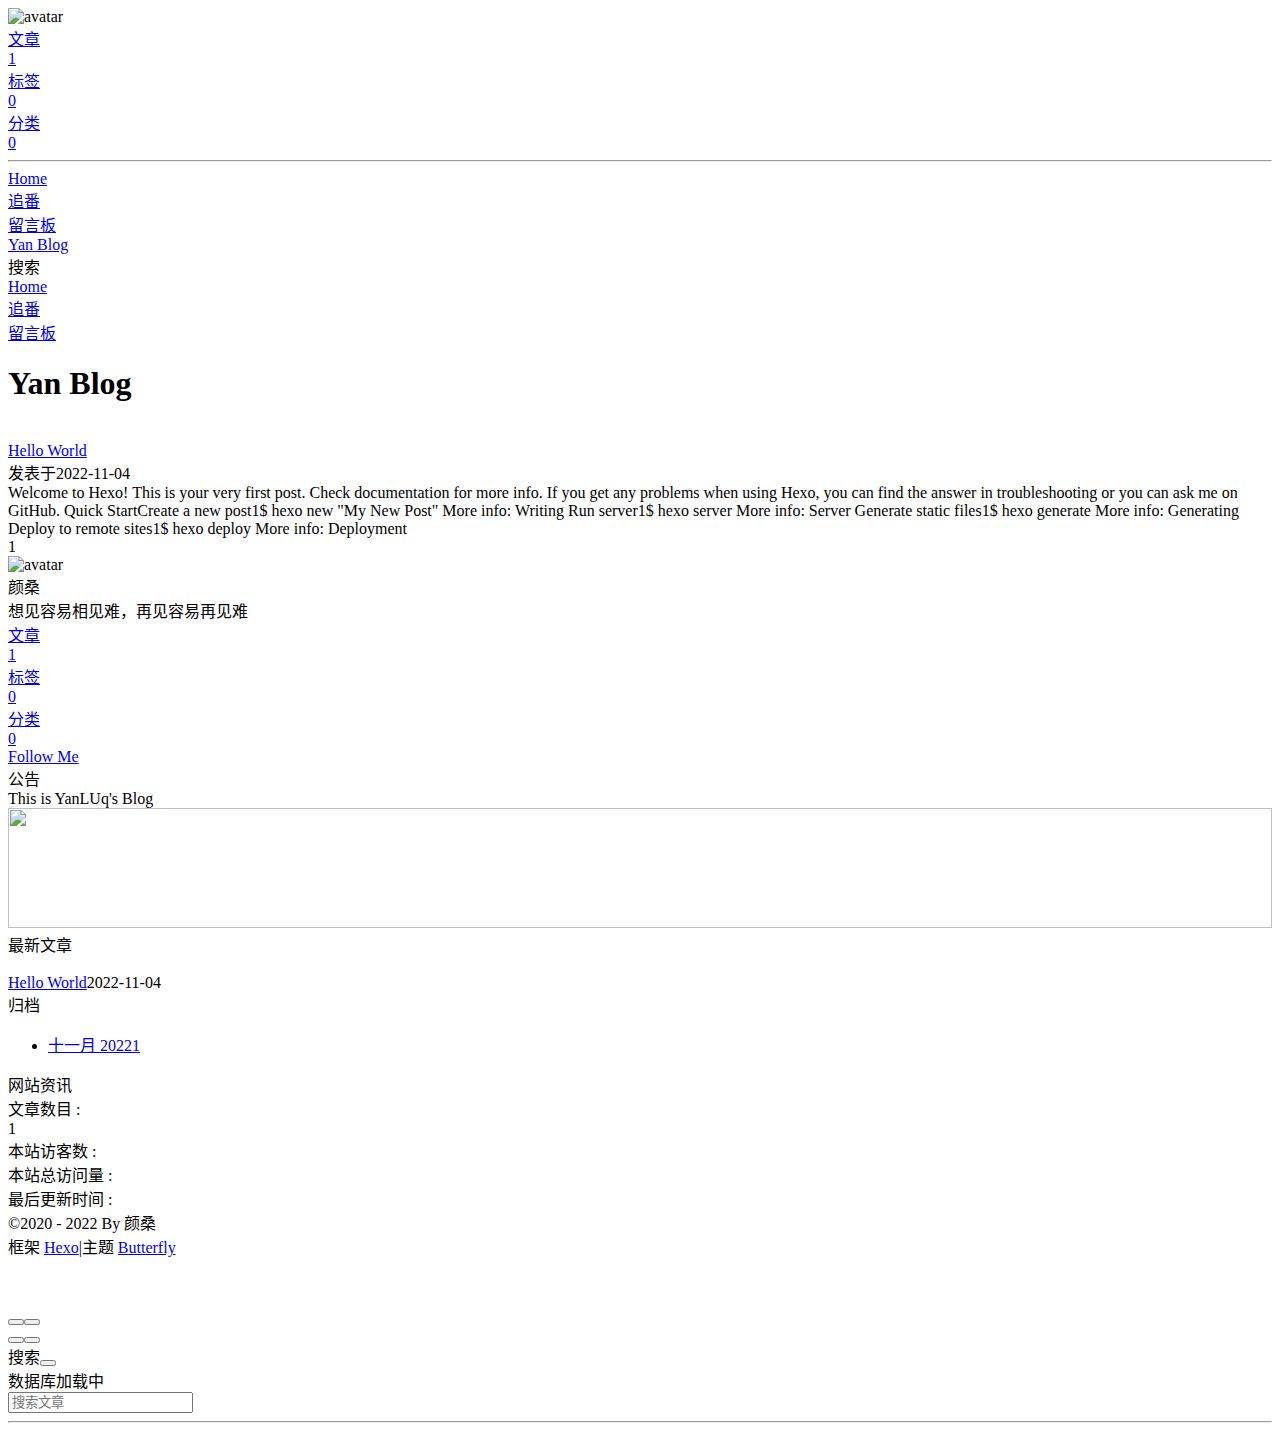
==== index.html @ 8ce9906b "Site updated: 2022-11-27 23:02:47" ====
<!DOCTYPE html><html lang="zh-CN" data-theme="light"><head><meta charset="UTF-8"><meta http-equiv="X-UA-Compatible" content="IE=edge"><meta name="viewport" content="width=device-width, initial-scale=1.0, maximum-scale=1.0, user-scalable=no"><title>Yan Blog - 颜桑的博客</title><meta name="author" content="颜桑,xyme000@163.com"><meta name="copyright" content="颜桑"><meta name="format-detection" content="telephone=no"><meta name="theme-color" content="#ffffff"><meta name="description" content="想见容易相见难，再见容易再见难">
<meta property="og:type" content="website">
<meta property="og:title" content="Yan Blog">
<meta property="og:url" content="http://example.com/index.html">
<meta property="og:site_name" content="Yan Blog">
<meta property="og:description" content="想见容易相见难，再见容易再见难">
<meta property="og:locale" content="zh_CN">
<meta property="og:image" content="https://s2.loli.net/2022/11/27/mpEVhI1Z8wz5aOU.png">
<meta property="article:author" content="颜桑">
<meta property="article:tag" content="颜桑，博客，颜桑的博客，颜，桑，想见容易相见难，再见容易再见难">
<meta name="twitter:card" content="summary">
<meta name="twitter:image" content="https://s2.loli.net/2022/11/27/mpEVhI1Z8wz5aOU.png"><link rel="shortcut icon" href="/img/favicon.png"><link rel="canonical" href="http://example.com/"><link rel="preconnect" href="//cdn.jsdelivr.net"/><link rel="preconnect" href="//busuanzi.ibruce.info"/><link rel="manifest" href="/manifest.json"/><meta name="msapplication-TileColor" content="#3b70fc"/><link rel="apple-touch-icon" sizes="180x180" href="/img/siteicon/128.png"/><link rel="icon" type="image/png" sizes="32x32" href="/img/siteicon/32.png"/><link rel="icon" type="image/png" sizes="16x16" href="/img/siteicon/16.png"/><link rel="mask-icon" href="/img/siteicon/128.png" color="#5bbad5"/><link rel="stylesheet" href="/css/index.css"><link rel="stylesheet" href="https://cdn.jsdelivr.net/npm/@fortawesome/fontawesome-free/css/all.min.css" media="print" onload="this.media='all'"><link rel="stylesheet" href="https://cdn.jsdelivr.net/npm/@fancyapps/ui/dist/fancybox.min.css" media="print" onload="this.media='all'"><script>const GLOBAL_CONFIG = { 
  root: '/',
  algolia: undefined,
  localSearch: {"path":"/search.xml","preload":false,"languages":{"hits_empty":"找不到您查询的内容：${query}"}},
  translate: undefined,
  noticeOutdate: undefined,
  highlight: {"plugin":"highlighjs","highlightCopy":true,"highlightLang":true,"highlightHeightLimit":false},
  copy: {
    success: '复制成功',
    error: '复制错误',
    noSupport: '浏览器不支持'
  },
  relativeDate: {
    homepage: false,
    post: false
  },
  runtime: '',
  date_suffix: {
    just: '刚刚',
    min: '分钟前',
    hour: '小时前',
    day: '天前',
    month: '个月前'
  },
  copyright: undefined,
  lightbox: 'fancybox',
  Snackbar: undefined,
  source: {
    justifiedGallery: {
      js: 'https://cdn.jsdelivr.net/npm/flickr-justified-gallery/dist/fjGallery.min.js',
      css: 'https://cdn.jsdelivr.net/npm/flickr-justified-gallery/dist/fjGallery.min.css'
    }
  },
  isPhotoFigcaption: false,
  islazyload: false,
  isAnchor: false
}</script><script id="config-diff">var GLOBAL_CONFIG_SITE = {
  title: 'Yan Blog',
  isPost: false,
  isHome: true,
  isHighlightShrink: false,
  isToc: false,
  postUpdate: '2022-11-27 23:02:47'
}</script><noscript><style type="text/css">
  #nav {
    opacity: 1
  }
  .justified-gallery img {
    opacity: 1
  }

  #recent-posts time,
  #post-meta time {
    display: inline !important
  }
</style></noscript><script>(win=>{
    win.saveToLocal = {
      set: function setWithExpiry(key, value, ttl) {
        if (ttl === 0) return
        const now = new Date()
        const expiryDay = ttl * 86400000
        const item = {
          value: value,
          expiry: now.getTime() + expiryDay,
        }
        localStorage.setItem(key, JSON.stringify(item))
      },

      get: function getWithExpiry(key) {
        const itemStr = localStorage.getItem(key)

        if (!itemStr) {
          return undefined
        }
        const item = JSON.parse(itemStr)
        const now = new Date()

        if (now.getTime() > item.expiry) {
          localStorage.removeItem(key)
          return undefined
        }
        return item.value
      }
    }
  
    win.getScript = url => new Promise((resolve, reject) => {
      const script = document.createElement('script')
      script.src = url
      script.async = true
      script.onerror = reject
      script.onload = script.onreadystatechange = function() {
        const loadState = this.readyState
        if (loadState && loadState !== 'loaded' && loadState !== 'complete') return
        script.onload = script.onreadystatechange = null
        resolve()
      }
      document.head.appendChild(script)
    })
  
      win.activateDarkMode = function () {
        document.documentElement.setAttribute('data-theme', 'dark')
        if (document.querySelector('meta[name="theme-color"]') !== null) {
          document.querySelector('meta[name="theme-color"]').setAttribute('content', '#0d0d0d')
        }
      }
      win.activateLightMode = function () {
        document.documentElement.setAttribute('data-theme', 'light')
        if (document.querySelector('meta[name="theme-color"]') !== null) {
          document.querySelector('meta[name="theme-color"]').setAttribute('content', '#ffffff')
        }
      }
      const t = saveToLocal.get('theme')
    
          if (t === 'dark') activateDarkMode()
          else if (t === 'light') activateLightMode()
        
      const asideStatus = saveToLocal.get('aside-status')
      if (asideStatus !== undefined) {
        if (asideStatus === 'hide') {
          document.documentElement.classList.add('hide-aside')
        } else {
          document.documentElement.classList.remove('hide-aside')
        }
      }
    
    const detectApple = () => {
      if(/iPad|iPhone|iPod|Macintosh/.test(navigator.userAgent)){
        document.documentElement.classList.add('apple')
      }
    }
    detectApple()
    })(window)</script><link rel="stylesheet" href="/css/custom.css" media="defer" onload="this.media='all'"><!-- hexo injector head_end start --><link rel="stylesheet" href="https://cdn.cbd.int/hexo-butterfly-clock-anzhiyu@1.1.6/lib/clock.min.css" /><link rel="stylesheet" href="https://cdn.cbd.int/hexo-butterfly-tag-plugins-plus@latest/lib/assets/font-awesome-animation.min.css" media="defer" onload="this.media='all'"><link rel="stylesheet" href="https://cdn.cbd.int/hexo-butterfly-tag-plugins-plus@latest/lib/tag_plugins.css" media="defer" onload="this.media='all'"><script src="https://cdn.cbd.int/hexo-butterfly-tag-plugins-plus@latest/lib/assets/carousel-touch.js"></script><link rel="stylesheet" href="https://cdn.cbd.int/hexo-filter-gitcalendar/lib/gitcalendar.css" media="print" onload="this.media='all'"><link rel="stylesheet" href="https://npm.elemecdn.com/anzhiyu-blog@2.0.4/css/runtime/runtime.min.css" media="print" onload="this.media='all'"><link rel="stylesheet" href="https://cdn.cbd.int/hexo-butterfly-wowjs/lib/animate.min.css" media="print" onload="this.media='screen'"><!-- hexo injector head_end end --><meta name="generator" content="Hexo 5.4.2"><link rel="alternate" href="/atom.xml" title="Yan Blog" type="application/atom+xml">
</head><body><div id="web_bg"></div><div id="sidebar"><div id="menu-mask"></div><div id="sidebar-menus"><div class="avatar-img is-center"><img src="https://s2.loli.net/2022/11/27/mpEVhI1Z8wz5aOU.png" onerror="onerror=null;src='/img/friend_404.gif'" alt="avatar"/></div><div class="sidebar-site-data site-data is-center"><a href="/archives/"><div class="headline">文章</div><div class="length-num">1</div></a><a href="/tags/"><div class="headline">标签</div><div class="length-num">0</div></a><a href="/categories/"><div class="headline">分类</div><div class="length-num">0</div></a></div><hr/><div class="menus_items"><div class="menus_item"><a class="site-page" href="/"><i class="fa-fw fas fa-home"></i><span> Home</span></a></div><div class="menus_item"><a class="site-page" href="/bangumis/"><i class="fa-fw fas fa-home"></i><span> 追番</span></a></div><div class="menus_item"><a class="site-page" href="/comments/"><i class="fa-fw fas fa-envelope"></i><span> 留言板</span></a></div></div></div></div><div class="page" id="body-wrap"><header class="full_page" id="page-header"><nav id="nav"><span id="blog_name"><a id="site-name" href="/">Yan Blog</a></span><div id="menus"><div id="search-button"><a class="site-page social-icon search"><i class="fas fa-search fa-fw"></i><span> 搜索</span></a></div><div class="menus_items"><div class="menus_item"><a class="site-page" href="/"><i class="fa-fw fas fa-home"></i><span> Home</span></a></div><div class="menus_item"><a class="site-page" href="/bangumis/"><i class="fa-fw fas fa-home"></i><span> 追番</span></a></div><div class="menus_item"><a class="site-page" href="/comments/"><i class="fa-fw fas fa-envelope"></i><span> 留言板</span></a></div></div><div id="toggle-menu"><a class="site-page"><i class="fas fa-bars fa-fw"></i></a></div></div></nav><div id="site-info"><h1 id="site-title">Yan Blog</h1></div><div id="scroll-down"><i class="fas fa-angle-down scroll-down-effects"></i></div></header><main class="layout" id="content-inner"><div class="recent-posts" id="recent-posts"><div class="recent-post-item"><div class="post_cover left"><a href="/posts/undefined.html" title="Hello World"><img class="post_bg" src="[data-uri]" onerror="this.onerror=null;this.src='/img/404.jpg'" alt="Hello World"></a></div><div class="recent-post-info"><a class="article-title" href="/posts/undefined.html" title="Hello World">Hello World</a><div class="article-meta-wrap"><span class="post-meta-date"><i class="far fa-calendar-alt"></i><span class="article-meta-label">发表于</span><time datetime="2022-11-04T13:21:31.577Z" title="发表于 2022-11-04 21:21:31">2022-11-04</time></span></div><div class="content">Welcome to Hexo! This is your very first post. Check documentation for more info. If you get any problems when using Hexo, you can find the answer in troubleshooting or you can ask me on GitHub.
Quick StartCreate a new post1$ hexo new &quot;My New Post&quot;
More info: Writing
Run server1$ hexo server
More info: Server
Generate static files1$ hexo generate
More info: Generating
Deploy to remote sites1$ hexo deploy
More info: Deployment
</div></div></div><nav id="pagination"><div class="pagination"><span class="page-number current">1</span></div></nav></div><div class="aside-content" id="aside-content"><div class="card-widget card-info"><div class="is-center"><div class="avatar-img"><img src="https://s2.loli.net/2022/11/27/mpEVhI1Z8wz5aOU.png" onerror="this.onerror=null;this.src='/img/friend_404.gif'" alt="avatar"/></div><div class="author-info__name">颜桑</div><div class="author-info__description">想见容易相见难，再见容易再见难</div></div><div class="card-info-data site-data is-center"><a href="/archives/"><div class="headline">文章</div><div class="length-num">1</div></a><a href="/tags/"><div class="headline">标签</div><div class="length-num">0</div></a><a href="/categories/"><div class="headline">分类</div><div class="length-num">0</div></a></div><a id="card-info-btn" target="_blank" rel="noopener" href="https://github.com/xxxxxx"><i class="fab fa-github"></i><span>Follow Me</span></a></div><div class="card-widget card-announcement"><div class="item-headline"><i class="fas fa-bullhorn fa-shake"></i><span>公告</span></div><div class="announcement_content">This is YanLUq's Blog</div></div><div class="sticky_layout"><div class="card-widget card-recent-post"><div class="item-headline"><i class="fas fa-history"></i><span>最新文章</span></div><div class="aside-list"><div class="aside-list-item"><a class="thumbnail" href="/posts/undefined.html" title="Hello World"><img src="[data-uri]" onerror="this.onerror=null;this.src='/img/404.jpg'" alt="Hello World"/></a><div class="content"><a class="title" href="/posts/undefined.html" title="Hello World">Hello World</a><time datetime="2022-11-04T13:21:31.577Z" title="发表于 2022-11-04 21:21:31">2022-11-04</time></div></div></div></div><div class="card-widget card-archives"><div class="item-headline"><i class="fas fa-archive"></i><span>归档</span></div><ul class="card-archive-list"><li class="card-archive-list-item"><a class="card-archive-list-link" href="/archives/2022/11/"><span class="card-archive-list-date">十一月 2022</span><span class="card-archive-list-count">1</span></a></li></ul></div><div class="card-widget card-webinfo"><div class="item-headline"><i class="fas fa-chart-line"></i><span>网站资讯</span></div><div class="webinfo"><div class="webinfo-item"><div class="item-name">文章数目 :</div><div class="item-count">1</div></div><div class="webinfo-item"><div class="item-name">本站访客数 :</div><div class="item-count" id="busuanzi_value_site_uv"><i class="fa-solid fa-spinner fa-spin"></i></div></div><div class="webinfo-item"><div class="item-name">本站总访问量 :</div><div class="item-count" id="busuanzi_value_site_pv"><i class="fa-solid fa-spinner fa-spin"></i></div></div><div class="webinfo-item"><div class="item-name">最后更新时间 :</div><div class="item-count" id="last-push-date" data-lastPushDate="2022-11-27T15:02:47.045Z"><i class="fa-solid fa-spinner fa-spin"></i></div></div></div></div></div></div></main><footer id="footer"><div id="footer-wrap"><div class="copyright">&copy;2020 - 2022 By 颜桑</div><div class="framework-info"><span>框架 </span><a target="_blank" rel="noopener" href="https://hexo.io">Hexo</a><span class="footer-separator">|</span><span>主题 </span><a target="_blank" rel="noopener" href="https://github.com/jerryc127/hexo-theme-butterfly">Butterfly</a></div></div></footer></div><div id="rightside"><div id="rightside-config-hide"><button id="darkmode" type="button" title="浅色和深色模式转换"><i class="fas fa-adjust"></i></button><button id="hide-aside-btn" type="button" title="单栏和双栏切换"><i class="fas fa-arrows-alt-h"></i></button></div><div id="rightside-config-show"><button id="rightside_config" type="button" title="设置"><i class="fas fa-cog fa-spin"></i></button><button id="go-up" type="button" title="回到顶部"><i class="fas fa-arrow-up"></i></button></div></div><div id="local-search"><div class="search-dialog"><nav class="search-nav"><span class="search-dialog-title">搜索</span><span id="loading-status"></span><button class="search-close-button"><i class="fas fa-times"></i></button></nav><div class="is-center" id="loading-database"><i class="fas fa-spinner fa-pulse"></i><span>  数据库加载中</span></div><div class="search-wrap"><div id="local-search-input"><div class="local-search-box"><input class="local-search-box--input" placeholder="搜索文章" type="text"/></div></div><hr/><div id="local-search-results"></div></div></div><div id="search-mask"></div></div><div><script src="/js/utils.js"></script><script src="/js/main.js"></script><script src="https://cdn.jsdelivr.net/npm/@fancyapps/ui/dist/fancybox.umd.min.js"></script><script src="/js/search/local-search.js"></script><div class="js-pjax"></div><div class="app-refresh" id="app-refresh" style="position: fixed;top: -2.2rem;left: 0;right: 0;z-index: 99999;padding: 0 1rem;font-size: 15px;height: 2.2rem;transition: all 0.3s ease;"><div class="app-refresh-wrap" style=" display: flex;color: #fff;height: 100%;align-items: center;justify-content: center;"><label>✨ 有新文章啦！ 👉</label><a href="javascript:void(0)" onclick="location.reload()"><span style="color: #fff;text-decoration: underline;cursor: pointer;">🍗点击食用🍔</span></a></div></div><script>if ('serviceWorker' in navigator) {
if (navigator.serviceWorker.controller) {
navigator.serviceWorker.addEventListener('controllerchange', function() {
showNotification()
})
}
window.addEventListener('load', function() {
navigator.serviceWorker.register('/sw.js')
})
}
function showNotification() {
if (GLOBAL_CONFIG.Snackbar) {
var snackbarBg =
document.documentElement.getAttribute('data-theme') === 'light' ?
GLOBAL_CONFIG.Snackbar.bgLight :
GLOBAL_CONFIG.Snackbar.bgDark
var snackbarPos = GLOBAL_CONFIG.Snackbar.position
Snackbar.show({
text: '✨ 有新文章啦！ 👉',
backgroundColor: snackbarBg,
duration: 500000,
pos: snackbarPos,
actionText: '🍗点击食用🍔',
actionTextColor: '#fff',
onActionClick: function(e) {
location.reload()
},
})
} else {
var showBg =
document.documentElement.getAttribute('data-theme') === 'light' ?
'#3b70fc' :
'#1f1f1f'
var cssText = `top: 0; background: ${showBg};`
document.getElementById('app-refresh').style.cssText = cssText
}
}</script><script async data-pjax src="//busuanzi.ibruce.info/busuanzi/2.3/busuanzi.pure.mini.js"></script></div><!-- hexo injector body_end start --><script data-pjax>
  function butterfly_clock_anzhiyu_injector_config(){
    var parent_div_git = document.getElementsByClassName('sticky_layout')[0];
    var item_html = '<div class="card-widget card-clock"><div class="card-glass"><div class="card-background"><div class="card-content"><div id="hexo_electric_clock"><img class="entered loading" id="card-clock-loading" src="https://cdn.cbd.int/hexo-butterfly-clock-anzhiyu@1.1.6/lib/loading.gif" style="height: 120px; width: 100%;" data-ll-status="loading"/></div></div></div></div></div>';
    console.log('已挂载butterfly_clock_anzhiyu')
    if(parent_div_git) {
      parent_div_git.insertAdjacentHTML("afterbegin",item_html)
    }
  }
  var elist = 'null'.split(',');
  var cpage = location.pathname;
  var epage = 'all';
  var qweather_key = 'b02f5c4c556b4761b795ad2f716f89fb';
  var gaud_map_key = 'af7fbefd19da6f7522794b475c55c602';
  var baidu_ak_key = 'undefined';
  var flag = 0;
  var clock_rectangle = '112.6534116,27.96920845';
  var clock_default_rectangle_enable = 'false';

  for (var i=0;i<elist.length;i++){
    if (cpage.includes(elist[i])){
      flag++;
    }
  }

  if ((epage ==='all')&&(flag == 0)){
    butterfly_clock_anzhiyu_injector_config();
  }
  else if (epage === cpage){
    butterfly_clock_anzhiyu_injector_config();
  }
  </script><script src="https://widget.qweather.net/simple/static/js/he-simple-common.js?v=2.0"></script><script data-pjax src="https://cdn.cbd.int/hexo-butterfly-clock-anzhiyu@1.1.6/lib/clock.min.js"></script><script async src="/js/ali_font.js"></script><script data-pjax src="https://cdn.cbd.int/hexo-filter-gitcalendar/lib/gitcalendar.js"></script><script data-pjax>
  function gitcalendar_injector_config(){
      var parent_div_git = document.getElementById('recent-posts');
      var item_html = '<div class="recent-post-item" style="width:100%;height:auto;padding:10px;"><style>#git_container{min-height: 280px}@media screen and (max-width:650px) {#git_container{min-height: 0px}}</style><div id="git_loading" style="width:10%;height:100%;margin:0 auto;display: block;"><svg xmlns="http://www.w3.org/2000/svg" xmlns:xlink="http://www.w3.org/1999/xlink" viewBox="0 0 50 50" style="enable-background:new 0 0 50 50" xml:space="preserve"><path fill="#d0d0d0" d="M25.251,6.461c-10.318,0-18.683,8.365-18.683,18.683h4.068c0-8.071,6.543-14.615,14.615-14.615V6.461z" transform="rotate(275.098 25 25)"><animatetransform attributeType="xml" attributeName="transform" type="rotate" from="0 25 25" to="360 25 25" dur="0.6s" repeatCount="indefinite"></animatetransform></path></svg><style>#git_container{display: none;}</style></div><div id="git_container"></div></div>';
      parent_div_git.insertAdjacentHTML("afterbegin",item_html)
      console.log('已挂载gitcalendar')
      }

    if( document.getElementById('recent-posts') && (location.pathname ==='/'|| '/' ==='all')){
        gitcalendar_injector_config()
        GitCalendarInit("https://python-github-calendar-api-spk83h666-anzhiyu-c.vercel.app/api?Yannq",['#ebedf0', '#fdcdec', '#fc9bd9', '#fa6ac5', '#f838b2', '#f5089f', '#c4067e', '#92055e', '#540336', '#48022f', '#30021f'],'Yannq')
    }
  </script><script data-pjax>
  function butterfly_footer_beautify_injector_config(){
    var parent_div_git = document.getElementById('footer-wrap');
    var item_html = '<div id="workboard"></div><p id="ghbdages"><a class="github-badge" target="_blank" href="https://hexo.io/" style="margin-inline:5px" data-title="博客框架为Hexo_v5.4.0" title=""><img src="https://img.shields.io/badge/Frame-Hexo-blue?style=flat&amp;logo=hexo" alt=""/></a><a class="github-badge" target="_blank" href="https://butterfly.js.org/" style="margin-inline:5px" data-title="主题版本Butterfly_v4.2.2" title=""><img src="https://img.shields.io/badge/Theme-Butterfly-6513df?style=flat&amp;logo=bitdefender" alt=""/></a><a class="github-badge" target="_blank" href="https://www.jsdelivr.com/" style="margin-inline:5px" data-title="本站使用JsDelivr为静态资源提供CDN加速" title=""><img src="https://img.shields.io/badge/CDN-jsDelivr-orange?style=flat&amp;logo=jsDelivr" alt=""/></a><a class="github-badge" target="_blank" href="https://beian.miit.gov.cn/#/Integrated/index" style="margin-inline:5px" data-title="本站已在川进行备案" title=""><img src="https://img.shields.io/badge/川ICP备-2022114514号-e1d492?style=flat&amp;logo=[data-uri]" alt=""/></a><a class="github-badge" target="_blank" href="https://github.com/" style="margin-inline:5px" data-title="本站项目由Github托管" title=""><img src="https://img.shields.io/badge/Source-Github-d021d6?style=flat&amp;logo=GitHub" alt=""/></a><a class="github-badge" target="_blank" href="http://creativecommons.org/licenses/by-nc-sa/4.0/" style="margin-inline:5px" data-title="本站采用知识共享署名-非商业性使用-相同方式共享4.0国际许可协议进行许可" title=""><img src="https://img.shields.io/badge/Copyright-BY--NC--SA%204.0-d42328?style=flat&amp;logo=Claris" alt=""/></a></p>';
    console.log('已挂载butterfly_footer_beautify')
    parent_div_git.insertAdjacentHTML("beforeend",item_html)
    }
  var elist = 'null'.split(',');
  var cpage = location.pathname;
  var epage = 'all';
  var flag = 0;

  for (var i=0;i<elist.length;i++){
    if (cpage.includes(elist[i])){
      flag++;
    }
  }

  if ((epage ==='all')&&(flag == 0)){
    butterfly_footer_beautify_injector_config();
  }
  else if (epage === cpage){
    butterfly_footer_beautify_injector_config();
  }
  </script><script async src="/js/runtime/runtime.js"></script><div class="js-pjax"><script async="async">var arr = document.getElementsByClassName('recent-post-item');
for(var i = 0;i<arr.length;i++){
    arr[i].classList.add('wow');
    arr[i].classList.add('animate__zoomIn');
    arr[i].setAttribute('data-wow-duration', '1.5s');
    arr[i].setAttribute('data-wow-delay', '200ms');
    arr[i].setAttribute('data-wow-offset', '30');
    arr[i].setAttribute('data-wow-iteration', '1');
  }</script><script async="async">var arr = document.getElementsByClassName('card-widget');
for(var i = 0;i<arr.length;i++){
    arr[i].classList.add('wow');
    arr[i].classList.add('animate__zoomIn');
    arr[i].setAttribute('data-wow-duration', '');
    arr[i].setAttribute('data-wow-delay', '200ms');
    arr[i].setAttribute('data-wow-offset', '');
    arr[i].setAttribute('data-wow-iteration', '');
  }</script><script async="async">var arr = document.getElementsByClassName('flink-list-card');
for(var i = 0;i<arr.length;i++){
    arr[i].classList.add('wow');
    arr[i].classList.add('animate__flipInY');
    arr[i].setAttribute('data-wow-duration', '3s');
    arr[i].setAttribute('data-wow-delay', '');
    arr[i].setAttribute('data-wow-offset', '');
    arr[i].setAttribute('data-wow-iteration', '');
  }</script><script async="async">var arr = document.getElementsByClassName('flink-list-card');
for(var i = 0;i<arr.length;i++){
    arr[i].classList.add('wow');
    arr[i].classList.add('animate__animated');
    arr[i].setAttribute('data-wow-duration', '3s');
    arr[i].setAttribute('data-wow-delay', '');
    arr[i].setAttribute('data-wow-offset', '');
    arr[i].setAttribute('data-wow-iteration', '');
  }</script><script async="async">var arr = document.getElementsByClassName('article-sort-item');
for(var i = 0;i<arr.length;i++){
    arr[i].classList.add('wow');
    arr[i].classList.add('animate__slideInRight');
    arr[i].setAttribute('data-wow-duration', '1.5s');
    arr[i].setAttribute('data-wow-delay', '');
    arr[i].setAttribute('data-wow-offset', '');
    arr[i].setAttribute('data-wow-iteration', '');
  }</script><script async="async">var arr = document.getElementsByClassName('site-card');
for(var i = 0;i<arr.length;i++){
    arr[i].classList.add('wow');
    arr[i].classList.add('animate__flipInY');
    arr[i].setAttribute('data-wow-duration', '3s');
    arr[i].setAttribute('data-wow-delay', '');
    arr[i].setAttribute('data-wow-offset', '');
    arr[i].setAttribute('data-wow-iteration', '');
  }</script><script async="async">var arr = document.getElementsByClassName('site-card');
for(var i = 0;i<arr.length;i++){
    arr[i].classList.add('wow');
    arr[i].classList.add('animate__animated');
    arr[i].setAttribute('data-wow-duration', '3s');
    arr[i].setAttribute('data-wow-delay', '');
    arr[i].setAttribute('data-wow-offset', '');
    arr[i].setAttribute('data-wow-iteration', '');
  }</script></div><script defer src="https://cdn.cbd.int/hexo-butterfly-wowjs/lib/wow.min.js"></script><script defer src="https://cdn.cbd.int/hexo-butterfly-wowjs/lib/wow_init.js"></script><!-- hexo injector body_end end --><script src="/live2dw/lib/L2Dwidget.min.js?094cbace49a39548bed64abff5988b05"></script><script>L2Dwidget.init({"tagMode":false,"debug":false,"model":{"jsonPath":"/live2dw/assets/koharu.model.json"},"display":{"position":"left","width":150,"height":300},"mobile":{"show":false},"log":false,"pluginJsPath":"lib/","pluginModelPath":"assets/","pluginRootPath":"live2dw/"});</script></body></html>
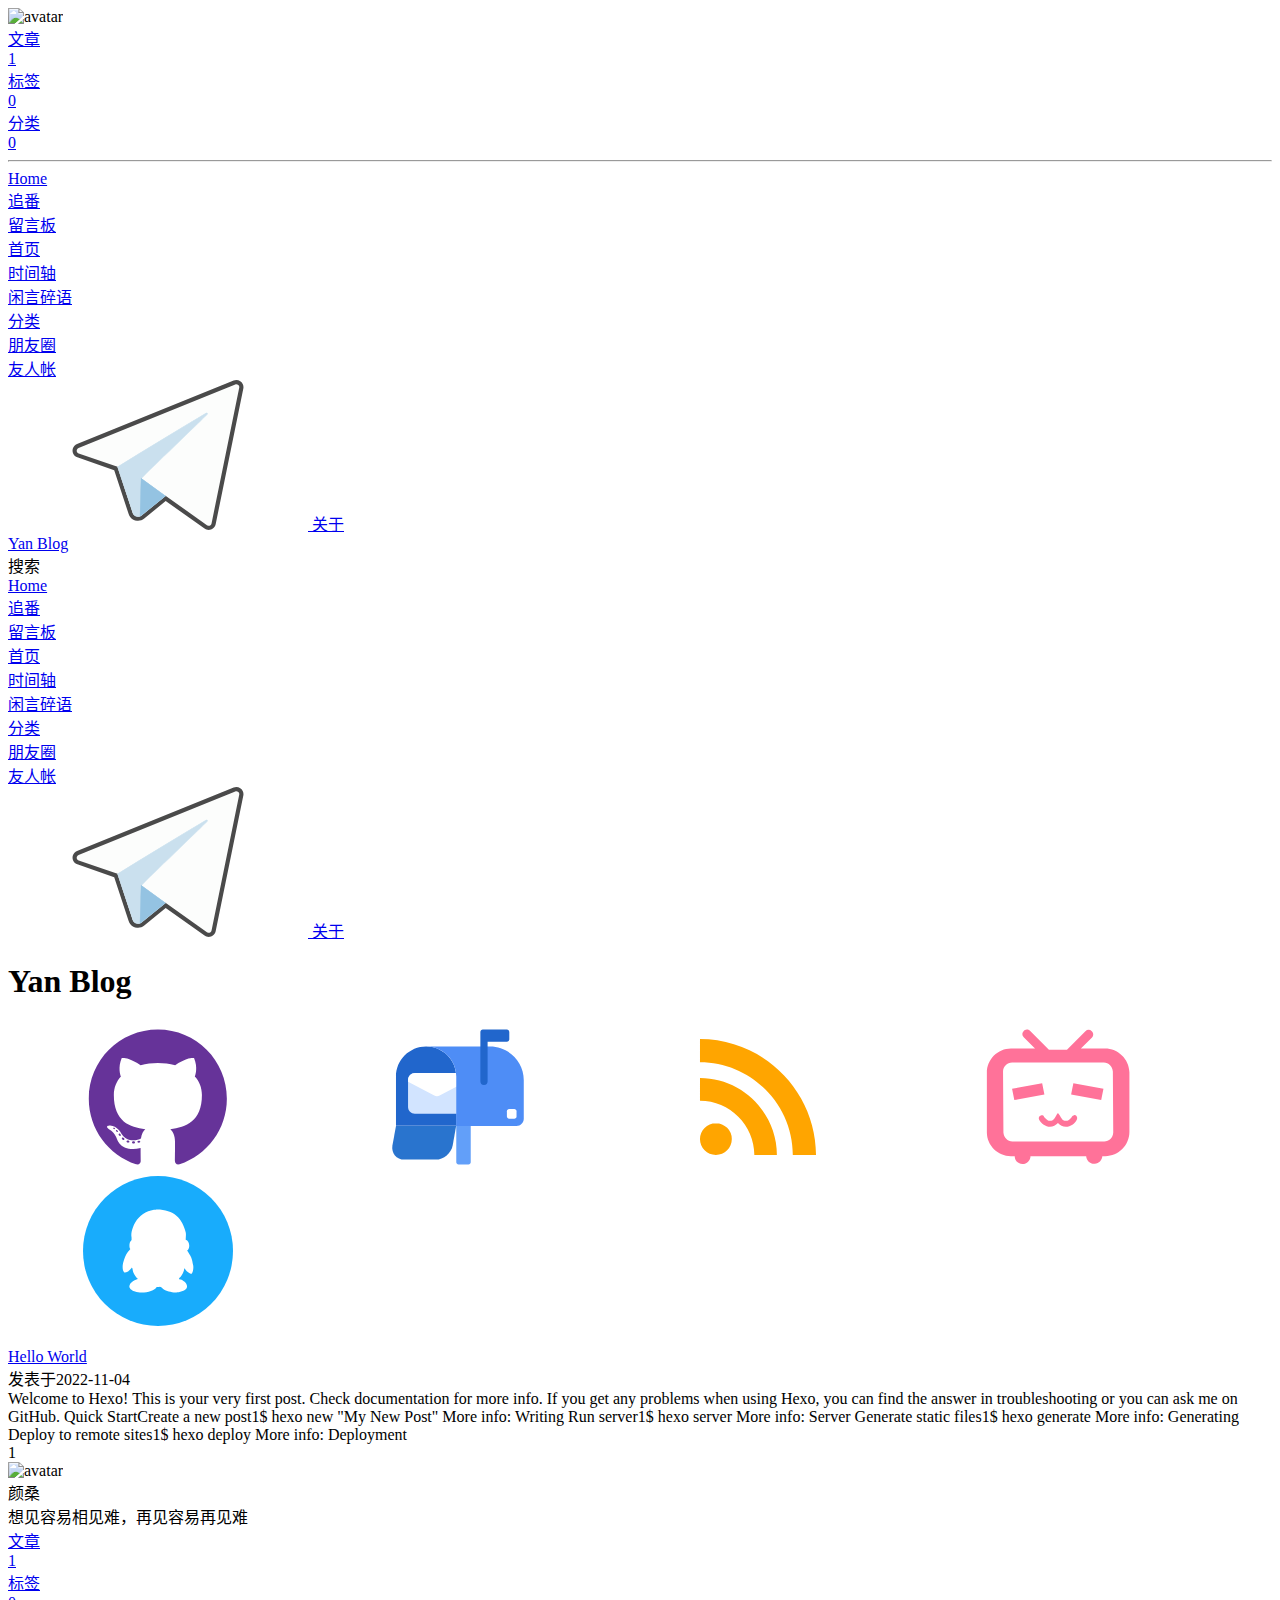
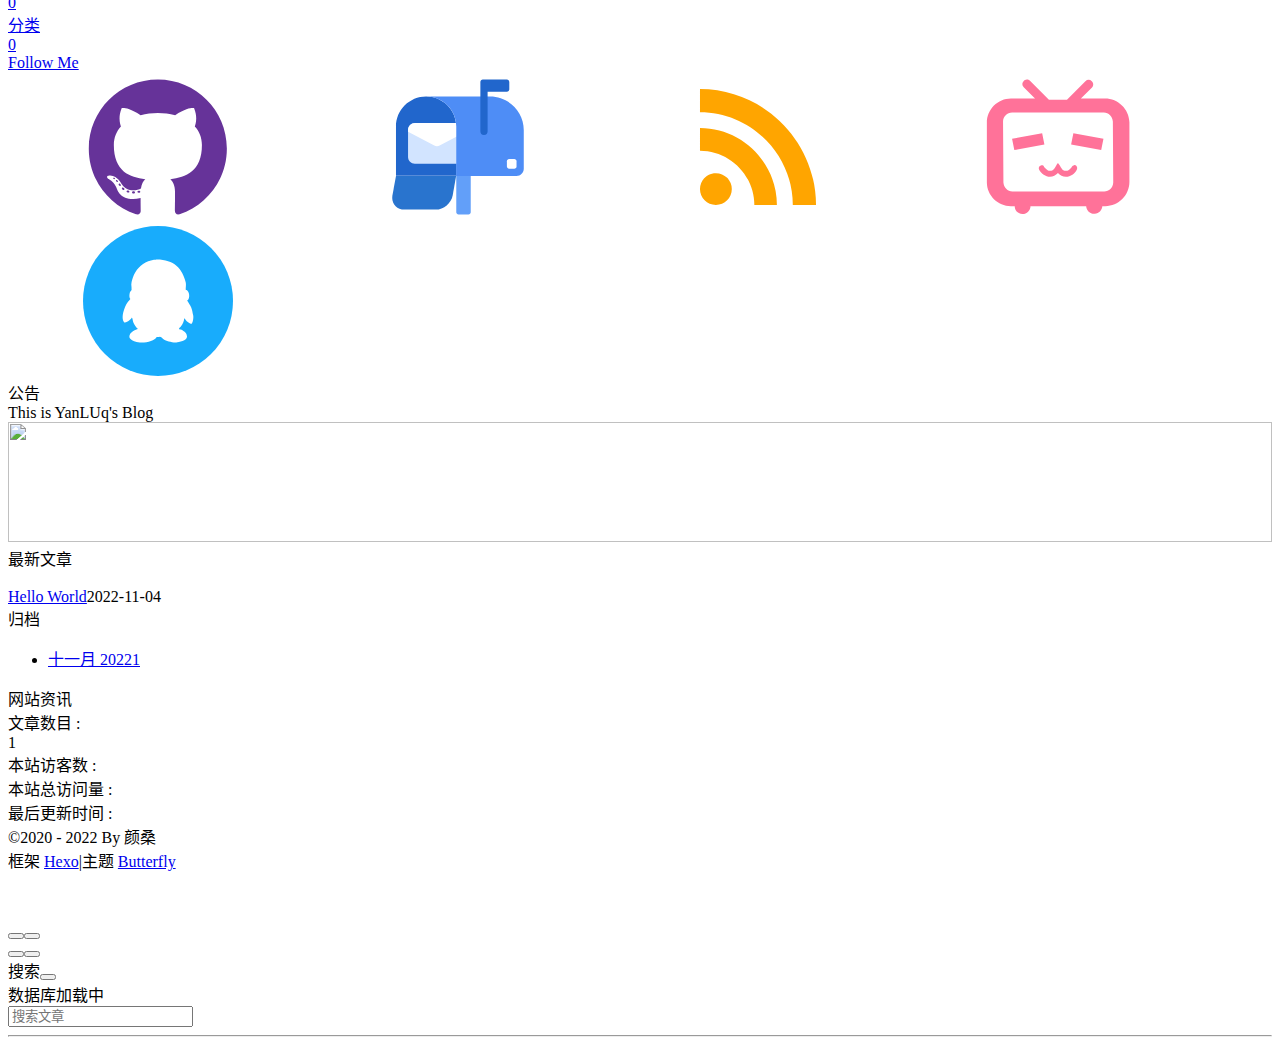
==== commit 818eda74: "Site updated: 2022-11-30 21:05:34" ====
--- a/index.html
+++ b/index.html
@@ -1,7 +1,7 @@
 <!DOCTYPE html><html lang="zh-CN" data-theme="light"><head><meta charset="UTF-8"><meta http-equiv="X-UA-Compatible" content="IE=edge"><meta name="viewport" content="width=device-width, initial-scale=1.0, maximum-scale=1.0, user-scalable=no"><title>Yan Blog - 颜桑的博客</title><meta name="author" content="颜桑,xyme000@163.com"><meta name="copyright" content="颜桑"><meta name="format-detection" content="telephone=no"><meta name="theme-color" content="#ffffff"><meta name="description" content="想见容易相见难，再见容易再见难">
 <meta property="og:type" content="website">
 <meta property="og:title" content="Yan Blog">
-<meta property="og:url" content="http://example.com/index.html">
+<meta property="og:url" content="https://www.yannq.ml/index.html">
 <meta property="og:site_name" content="Yan Blog">
 <meta property="og:description" content="想见容易相见难，再见容易再见难">
 <meta property="og:locale" content="zh_CN">
@@ -9,7 +9,7 @@
 <meta property="article:author" content="颜桑">
 <meta property="article:tag" content="颜桑，博客，颜桑的博客，颜，桑，想见容易相见难，再见容易再见难">
 <meta name="twitter:card" content="summary">
-<meta name="twitter:image" content="https://s2.loli.net/2022/11/27/mpEVhI1Z8wz5aOU.png"><link rel="shortcut icon" href="/img/favicon.png"><link rel="canonical" href="http://example.com/"><link rel="preconnect" href="//cdn.jsdelivr.net"/><link rel="preconnect" href="//busuanzi.ibruce.info"/><link rel="manifest" href="/manifest.json"/><meta name="msapplication-TileColor" content="#3b70fc"/><link rel="apple-touch-icon" sizes="180x180" href="/img/siteicon/128.png"/><link rel="icon" type="image/png" sizes="32x32" href="/img/siteicon/32.png"/><link rel="icon" type="image/png" sizes="16x16" href="/img/siteicon/16.png"/><link rel="mask-icon" href="/img/siteicon/128.png" color="#5bbad5"/><link rel="stylesheet" href="/css/index.css"><link rel="stylesheet" href="https://cdn.jsdelivr.net/npm/@fortawesome/fontawesome-free/css/all.min.css" media="print" onload="this.media='all'"><link rel="stylesheet" href="https://cdn.jsdelivr.net/npm/@fancyapps/ui/dist/fancybox.min.css" media="print" onload="this.media='all'"><script>const GLOBAL_CONFIG = { 
+<meta name="twitter:image" content="https://s2.loli.net/2022/11/27/mpEVhI1Z8wz5aOU.png"><link rel="shortcut icon" href="/img/favicon.png"><link rel="canonical" href="https://www.yannq.ml/"><link rel="preconnect" href="//cdn.jsdelivr.net"/><link rel="preconnect" href="//busuanzi.ibruce.info"/><link rel="manifest" href="/manifest.json"/><meta name="msapplication-TileColor" content="#3b70fc"/><link rel="apple-touch-icon" sizes="180x180" href="/img/siteicon/128.png"/><link rel="icon" type="image/png" sizes="32x32" href="/img/siteicon/32.png"/><link rel="icon" type="image/png" sizes="16x16" href="/img/siteicon/16.png"/><link rel="mask-icon" href="/img/siteicon/128.png" color="#5bbad5"/><link rel="stylesheet" href="/css/index.css"><link rel="stylesheet" href="https://cdn.jsdelivr.net/npm/@fortawesome/fontawesome-free/css/all.min.css" media="print" onload="this.media='all'"><link rel="stylesheet" href="https://cdn.jsdelivr.net/npm/@fancyapps/ui/dist/fancybox.min.css" media="print" onload="this.media='all'"><script>const GLOBAL_CONFIG = { 
   root: '/',
   algolia: undefined,
   localSearch: {"path":"/search.xml","preload":false,"languages":{"hits_empty":"找不到您查询的内容：${query}"}},
@@ -51,7 +51,7 @@
   isHome: true,
   isHighlightShrink: false,
   isToc: false,
-  postUpdate: '2022-11-27 23:02:47'
+  postUpdate: '2022-11-30 21:05:17'
 }</script><noscript><style type="text/css">
   #nav {
     opacity: 1
@@ -140,8 +140,8 @@
       }
     }
     detectApple()
-    })(window)</script><link rel="stylesheet" href="/css/custom.css" media="defer" onload="this.media='all'"><!-- hexo injector head_end start --><link rel="stylesheet" href="https://cdn.cbd.int/hexo-butterfly-clock-anzhiyu@1.1.6/lib/clock.min.css" /><link rel="stylesheet" href="https://cdn.cbd.int/hexo-butterfly-tag-plugins-plus@latest/lib/assets/font-awesome-animation.min.css" media="defer" onload="this.media='all'"><link rel="stylesheet" href="https://cdn.cbd.int/hexo-butterfly-tag-plugins-plus@latest/lib/tag_plugins.css" media="defer" onload="this.media='all'"><script src="https://cdn.cbd.int/hexo-butterfly-tag-plugins-plus@latest/lib/assets/carousel-touch.js"></script><link rel="stylesheet" href="https://cdn.cbd.int/hexo-filter-gitcalendar/lib/gitcalendar.css" media="print" onload="this.media='all'"><link rel="stylesheet" href="https://npm.elemecdn.com/anzhiyu-blog@2.0.4/css/runtime/runtime.min.css" media="print" onload="this.media='all'"><link rel="stylesheet" href="https://cdn.cbd.int/hexo-butterfly-wowjs/lib/animate.min.css" media="print" onload="this.media='screen'"><!-- hexo injector head_end end --><meta name="generator" content="Hexo 5.4.2"><link rel="alternate" href="/atom.xml" title="Yan Blog" type="application/atom+xml">
-</head><body><div id="web_bg"></div><div id="sidebar"><div id="menu-mask"></div><div id="sidebar-menus"><div class="avatar-img is-center"><img src="https://s2.loli.net/2022/11/27/mpEVhI1Z8wz5aOU.png" onerror="onerror=null;src='/img/friend_404.gif'" alt="avatar"/></div><div class="sidebar-site-data site-data is-center"><a href="/archives/"><div class="headline">文章</div><div class="length-num">1</div></a><a href="/tags/"><div class="headline">标签</div><div class="length-num">0</div></a><a href="/categories/"><div class="headline">分类</div><div class="length-num">0</div></a></div><hr/><div class="menus_items"><div class="menus_item"><a class="site-page" href="/"><i class="fa-fw fas fa-home"></i><span> Home</span></a></div><div class="menus_item"><a class="site-page" href="/bangumis/"><i class="fa-fw fas fa-home"></i><span> 追番</span></a></div><div class="menus_item"><a class="site-page" href="/comments/"><i class="fa-fw fas fa-envelope"></i><span> 留言板</span></a></div></div></div></div><div class="page" id="body-wrap"><header class="full_page" id="page-header"><nav id="nav"><span id="blog_name"><a id="site-name" href="/">Yan Blog</a></span><div id="menus"><div id="search-button"><a class="site-page social-icon search"><i class="fas fa-search fa-fw"></i><span> 搜索</span></a></div><div class="menus_items"><div class="menus_item"><a class="site-page" href="/"><i class="fa-fw fas fa-home"></i><span> Home</span></a></div><div class="menus_item"><a class="site-page" href="/bangumis/"><i class="fa-fw fas fa-home"></i><span> 追番</span></a></div><div class="menus_item"><a class="site-page" href="/comments/"><i class="fa-fw fas fa-envelope"></i><span> 留言板</span></a></div></div><div id="toggle-menu"><a class="site-page"><i class="fas fa-bars fa-fw"></i></a></div></div></nav><div id="site-info"><h1 id="site-title">Yan Blog</h1></div><div id="scroll-down"><i class="fas fa-angle-down scroll-down-effects"></i></div></header><main class="layout" id="content-inner"><div class="recent-posts" id="recent-posts"><div class="recent-post-item"><div class="post_cover left"><a href="/posts/undefined.html" title="Hello World"><img class="post_bg" src="[data-uri]" onerror="this.onerror=null;this.src='/img/404.jpg'" alt="Hello World"></a></div><div class="recent-post-info"><a class="article-title" href="/posts/undefined.html" title="Hello World">Hello World</a><div class="article-meta-wrap"><span class="post-meta-date"><i class="far fa-calendar-alt"></i><span class="article-meta-label">发表于</span><time datetime="2022-11-04T13:21:31.577Z" title="发表于 2022-11-04 21:21:31">2022-11-04</time></span></div><div class="content">Welcome to Hexo! This is your very first post. Check documentation for more info. If you get any problems when using Hexo, you can find the answer in troubleshooting or you can ask me on GitHub.
+    })(window)</script><link rel="stylesheet" href="/css/custom.css" media="defer" onload="this.media='all'"><!-- hexo injector head_end start --><link rel="stylesheet" href="https://cdn.cbd.int/hexo-butterfly-clock-anzhiyu@1.1.6/lib/clock.min.css" /><link rel="stylesheet" href="https://npm.elemecdn.com/anzhiyu-blog@2.0.4/css/runtime/runtime.min.css" media="print" onload="this.media='all'"><link rel="stylesheet" href="https://cdn.cbd.int/hexo-butterfly-tag-plugins-plus@latest/lib/assets/font-awesome-animation.min.css" media="defer" onload="this.media='all'"><link rel="stylesheet" href="https://cdn.cbd.int/hexo-butterfly-tag-plugins-plus@latest/lib/tag_plugins.css" media="defer" onload="this.media='all'"><script src="https://cdn.cbd.int/hexo-butterfly-tag-plugins-plus@latest/lib/assets/carousel-touch.js"></script><link rel="stylesheet" href="https://cdn.cbd.int/hexo-butterfly-wowjs/lib/animate.min.css" media="print" onload="this.media='screen'"><link rel="stylesheet" href="https://cdn.cbd.int/hexo-filter-gitcalendar/lib/gitcalendar.css" media="print" onload="this.media='all'"><!-- hexo injector head_end end --><meta name="generator" content="Hexo 5.4.2"><link rel="alternate" href="/atom.xml" title="Yan Blog" type="application/atom+xml">
+</head><body><div id="web_bg"></div><div id="sidebar"><div id="menu-mask"></div><div id="sidebar-menus"><div class="avatar-img is-center"><img src="https://s2.loli.net/2022/11/27/mpEVhI1Z8wz5aOU.png" onerror="onerror=null;src='/img/friend_404.gif'" alt="avatar"/></div><div class="sidebar-site-data site-data is-center"><a href="/archives/"><div class="headline">文章</div><div class="length-num">1</div></a><a href="/tags/"><div class="headline">标签</div><div class="length-num">0</div></a><a href="/categories/"><div class="headline">分类</div><div class="length-num">0</div></a></div><hr/><div class="menus_items"><div class="menus_item"><a class="site-page faa-parent animated-hover" href="/"><i class="fa-fw fas fa-home faa-tada"></i><span> Home</span></a></div><div class="menus_item"><a class="site-page faa-parent animated-hover" href="/bangumis/"><i class="fa-fw fas fa-home faa-tada"></i><span> 追番</span></a></div><div class="menus_item"><a class="site-page faa-parent animated-hover" href="/comments/"><i class="fa-fw fas fa-envelope faa-tada"></i><span> 留言板</span></a></div><div class="menus_item"><a class="site-page faa-parent animated-hover" href="/"><i class="fa-fw fas fa-home faa-tada"></i><span> 首页</span></a></div><div class="menus_item"><a class="site-page faa-parent animated-hover" href="/archives/"><i class="fa-fw fas fa-archive faa-tada"></i><span> 时间轴</span></a></div><div class="menus_item"><a class="site-page faa-parent animated-hover" href="/artitalk/"><i class="fa-fw fas fa-comment-dots faa-tada"></i><span> 闲言碎语</span></a></div><div class="menus_item"><a class="site-page faa-parent animated-hover" href="/categories/"><i class="fa-fw fas fa-folder-open faa-tada"></i><span> 分类</span></a></div><div class="menus_item"><a class="site-page faa-parent animated-hover" href="/fcircle/"><i class="fa-fw fab fa-artstation faa-tada"></i><span> 朋友圈</span></a></div><div class="menus_item"><a class="site-page faa-parent animated-hover" href="/link/"><i class="fa-fw fas fa-link faa-tada"></i><span> 友人帐</span></a></div><div class="menus_item"><a class="site-page faa-parent animated-hover" href="/about/"><svg class="icon faa-tada" aria-hidden="true"><use xlink:href="#icon-zhifeiji"></use></svg><span> 关于</span></a></div></div></div></div><div class="page" id="body-wrap"><header class="full_page nav-fixed nav-visible" id="page-header"><nav id="nav"><span id="blog_name"><a id="site-name" href="/">Yan Blog</a></span><div id="menus"><div id="search-button"><a class="site-page social-icon search"><i class="fas fa-search fa-fw"></i><span> 搜索</span></a></div><div class="menus_items"><div class="menus_item"><a class="site-page faa-parent animated-hover" href="/"><i class="fa-fw fas fa-home faa-tada"></i><span> Home</span></a></div><div class="menus_item"><a class="site-page faa-parent animated-hover" href="/bangumis/"><i class="fa-fw fas fa-home faa-tada"></i><span> 追番</span></a></div><div class="menus_item"><a class="site-page faa-parent animated-hover" href="/comments/"><i class="fa-fw fas fa-envelope faa-tada"></i><span> 留言板</span></a></div><div class="menus_item"><a class="site-page faa-parent animated-hover" href="/"><i class="fa-fw fas fa-home faa-tada"></i><span> 首页</span></a></div><div class="menus_item"><a class="site-page faa-parent animated-hover" href="/archives/"><i class="fa-fw fas fa-archive faa-tada"></i><span> 时间轴</span></a></div><div class="menus_item"><a class="site-page faa-parent animated-hover" href="/artitalk/"><i class="fa-fw fas fa-comment-dots faa-tada"></i><span> 闲言碎语</span></a></div><div class="menus_item"><a class="site-page faa-parent animated-hover" href="/categories/"><i class="fa-fw fas fa-folder-open faa-tada"></i><span> 分类</span></a></div><div class="menus_item"><a class="site-page faa-parent animated-hover" href="/fcircle/"><i class="fa-fw fab fa-artstation faa-tada"></i><span> 朋友圈</span></a></div><div class="menus_item"><a class="site-page faa-parent animated-hover" href="/link/"><i class="fa-fw fas fa-link faa-tada"></i><span> 友人帐</span></a></div><div class="menus_item"><a class="site-page faa-parent animated-hover" href="/about/"><svg class="icon faa-tada" aria-hidden="true"><use xlink:href="#icon-zhifeiji"></use></svg><span> 关于</span></a></div></div><div id="toggle-menu"><a class="site-page"><i class="fas fa-bars fa-fw"></i></a></div></div></nav><div id="site-info"><h1 id="site-title">Yan Blog</h1><div id="site_social_icons"><a class="social-icon faa-parent animated-hover" href="https://github.com/yannq" target="_blank" title="Github"><svg class="icon faa-tada" aria-hidden="true"><use xlink:href="#icon-gitHub"></use></svg></a><a class="social-icon faa-parent animated-hover" href="https://mail.qq.com/cgi-bin/qm_share?t=qm_mailme&amp;email==2943997107@qq.com" target="_blank" title="Email"><svg class="icon faa-tada" aria-hidden="true"><use xlink:href="#icon-youxiang"></use></svg></a><a class="social-icon faa-parent animated-hover" href="/atom.xml" target="_blank" title="RSS"><svg class="icon faa-tada" aria-hidden="true"><use xlink:href="#icon-rss"></use></svg></a><a class="social-icon faa-parent animated-hover" href="https://space.bilibili.com/2100331009" target="_blank" title="BiliBili"><svg class="icon faa-tada" aria-hidden="true"><use xlink:href="#icon-bilibili"></use></svg></a><a class="social-icon faa-parent animated-hover" href="tencent://Message/?Uin=2943997107&amp;amp;websiteName=local.edu.com:8888=&amp;amp;Menu=yes" target="_blank" title="QQ"><svg class="icon faa-tada" aria-hidden="true"><use xlink:href="#icon-QQ1"></use></svg></a></div></div><div id="scroll-down"><i class="fas fa-angle-down scroll-down-effects"></i></div></header><main class="layout" id="content-inner"><div class="recent-posts" id="recent-posts"><div class="recent-post-item"><div class="post_cover left"><a href="/posts/undefined.html" title="Hello World"><img class="post_bg" src="[data-uri]" onerror="this.onerror=null;this.src='/img/404.jpg'" alt="Hello World"></a></div><div class="recent-post-info"><a class="article-title" href="/posts/undefined.html" title="Hello World">Hello World</a><div class="article-meta-wrap"><span class="post-meta-date"><i class="far fa-calendar-alt"></i><span class="article-meta-label">发表于</span><time datetime="2022-11-04T13:21:31.577Z" title="发表于 2022-11-04 21:21:31">2022-11-04</time></span></div><div class="content">Welcome to Hexo! This is your very first post. Check documentation for more info. If you get any problems when using Hexo, you can find the answer in troubleshooting or you can ask me on GitHub.
 Quick StartCreate a new post1$ hexo new &quot;My New Post&quot;
 More info: Writing
 Run server1$ hexo server
@@ -150,7 +150,7 @@
 More info: Generating
 Deploy to remote sites1$ hexo deploy
 More info: Deployment
-</div></div></div><nav id="pagination"><div class="pagination"><span class="page-number current">1</span></div></nav></div><div class="aside-content" id="aside-content"><div class="card-widget card-info"><div class="is-center"><div class="avatar-img"><img src="https://s2.loli.net/2022/11/27/mpEVhI1Z8wz5aOU.png" onerror="this.onerror=null;this.src='/img/friend_404.gif'" alt="avatar"/></div><div class="author-info__name">颜桑</div><div class="author-info__description">想见容易相见难，再见容易再见难</div></div><div class="card-info-data site-data is-center"><a href="/archives/"><div class="headline">文章</div><div class="length-num">1</div></a><a href="/tags/"><div class="headline">标签</div><div class="length-num">0</div></a><a href="/categories/"><div class="headline">分类</div><div class="length-num">0</div></a></div><a id="card-info-btn" target="_blank" rel="noopener" href="https://github.com/xxxxxx"><i class="fab fa-github"></i><span>Follow Me</span></a></div><div class="card-widget card-announcement"><div class="item-headline"><i class="fas fa-bullhorn fa-shake"></i><span>公告</span></div><div class="announcement_content">This is YanLUq's Blog</div></div><div class="sticky_layout"><div class="card-widget card-recent-post"><div class="item-headline"><i class="fas fa-history"></i><span>最新文章</span></div><div class="aside-list"><div class="aside-list-item"><a class="thumbnail" href="/posts/undefined.html" title="Hello World"><img src="[data-uri]" onerror="this.onerror=null;this.src='/img/404.jpg'" alt="Hello World"/></a><div class="content"><a class="title" href="/posts/undefined.html" title="Hello World">Hello World</a><time datetime="2022-11-04T13:21:31.577Z" title="发表于 2022-11-04 21:21:31">2022-11-04</time></div></div></div></div><div class="card-widget card-archives"><div class="item-headline"><i class="fas fa-archive"></i><span>归档</span></div><ul class="card-archive-list"><li class="card-archive-list-item"><a class="card-archive-list-link" href="/archives/2022/11/"><span class="card-archive-list-date">十一月 2022</span><span class="card-archive-list-count">1</span></a></li></ul></div><div class="card-widget card-webinfo"><div class="item-headline"><i class="fas fa-chart-line"></i><span>网站资讯</span></div><div class="webinfo"><div class="webinfo-item"><div class="item-name">文章数目 :</div><div class="item-count">1</div></div><div class="webinfo-item"><div class="item-name">本站访客数 :</div><div class="item-count" id="busuanzi_value_site_uv"><i class="fa-solid fa-spinner fa-spin"></i></div></div><div class="webinfo-item"><div class="item-name">本站总访问量 :</div><div class="item-count" id="busuanzi_value_site_pv"><i class="fa-solid fa-spinner fa-spin"></i></div></div><div class="webinfo-item"><div class="item-name">最后更新时间 :</div><div class="item-count" id="last-push-date" data-lastPushDate="2022-11-27T15:02:47.045Z"><i class="fa-solid fa-spinner fa-spin"></i></div></div></div></div></div></div></main><footer id="footer"><div id="footer-wrap"><div class="copyright">&copy;2020 - 2022 By 颜桑</div><div class="framework-info"><span>框架 </span><a target="_blank" rel="noopener" href="https://hexo.io">Hexo</a><span class="footer-separator">|</span><span>主题 </span><a target="_blank" rel="noopener" href="https://github.com/jerryc127/hexo-theme-butterfly">Butterfly</a></div></div></footer></div><div id="rightside"><div id="rightside-config-hide"><button id="darkmode" type="button" title="浅色和深色模式转换"><i class="fas fa-adjust"></i></button><button id="hide-aside-btn" type="button" title="单栏和双栏切换"><i class="fas fa-arrows-alt-h"></i></button></div><div id="rightside-config-show"><button id="rightside_config" type="button" title="设置"><i class="fas fa-cog fa-spin"></i></button><button id="go-up" type="button" title="回到顶部"><i class="fas fa-arrow-up"></i></button></div></div><div id="local-search"><div class="search-dialog"><nav class="search-nav"><span class="search-dialog-title">搜索</span><span id="loading-status"></span><button class="search-close-button"><i class="fas fa-times"></i></button></nav><div class="is-center" id="loading-database"><i class="fas fa-spinner fa-pulse"></i><span>  数据库加载中</span></div><div class="search-wrap"><div id="local-search-input"><div class="local-search-box"><input class="local-search-box--input" placeholder="搜索文章" type="text"/></div></div><hr/><div id="local-search-results"></div></div></div><div id="search-mask"></div></div><div><script src="/js/utils.js"></script><script src="/js/main.js"></script><script src="https://cdn.jsdelivr.net/npm/@fancyapps/ui/dist/fancybox.umd.min.js"></script><script src="/js/search/local-search.js"></script><div class="js-pjax"></div><div class="app-refresh" id="app-refresh" style="position: fixed;top: -2.2rem;left: 0;right: 0;z-index: 99999;padding: 0 1rem;font-size: 15px;height: 2.2rem;transition: all 0.3s ease;"><div class="app-refresh-wrap" style=" display: flex;color: #fff;height: 100%;align-items: center;justify-content: center;"><label>✨ 有新文章啦！ 👉</label><a href="javascript:void(0)" onclick="location.reload()"><span style="color: #fff;text-decoration: underline;cursor: pointer;">🍗点击食用🍔</span></a></div></div><script>if ('serviceWorker' in navigator) {
+</div></div></div><nav id="pagination"><div class="pagination"><span class="page-number current">1</span></div></nav></div><div class="aside-content" id="aside-content"><div class="card-widget card-info"><div class="is-center"><div class="avatar-img"><img src="https://s2.loli.net/2022/11/27/mpEVhI1Z8wz5aOU.png" onerror="this.onerror=null;this.src='/img/friend_404.gif'" alt="avatar"/></div><div class="author-info__name">颜桑</div><div class="author-info__description">想见容易相见难，再见容易再见难</div></div><div class="card-info-data site-data is-center"><a href="/archives/"><div class="headline">文章</div><div class="length-num">1</div></a><a href="/tags/"><div class="headline">标签</div><div class="length-num">0</div></a><a href="/categories/"><div class="headline">分类</div><div class="length-num">0</div></a></div><a id="card-info-btn" target="_blank" rel="noopener" href="https://github.com/xxxxxx"><i class="fab fa-github"></i><span>Follow Me</span></a><div class="card-info-social-icons is-center"><a class="social-icon faa-parent animated-hover" href="https://github.com/yannq" target="_blank" title="Github"><svg class="icon faa-tada" aria-hidden="true"><use xlink:href="#icon-gitHub"></use></svg></a><a class="social-icon faa-parent animated-hover" href="https://mail.qq.com/cgi-bin/qm_share?t=qm_mailme&amp;email==2943997107@qq.com" target="_blank" title="Email"><svg class="icon faa-tada" aria-hidden="true"><use xlink:href="#icon-youxiang"></use></svg></a><a class="social-icon faa-parent animated-hover" href="/atom.xml" target="_blank" title="RSS"><svg class="icon faa-tada" aria-hidden="true"><use xlink:href="#icon-rss"></use></svg></a><a class="social-icon faa-parent animated-hover" href="https://space.bilibili.com/2100331009" target="_blank" title="BiliBili"><svg class="icon faa-tada" aria-hidden="true"><use xlink:href="#icon-bilibili"></use></svg></a><a class="social-icon faa-parent animated-hover" href="tencent://Message/?Uin=2943997107&amp;amp;websiteName=local.edu.com:8888=&amp;amp;Menu=yes" target="_blank" title="QQ"><svg class="icon faa-tada" aria-hidden="true"><use xlink:href="#icon-QQ1"></use></svg></a></div></div><div class="card-widget card-announcement"><div class="item-headline"><i class="fas fa-bullhorn fa-shake"></i><span>公告</span></div><div class="announcement_content">This is YanLUq's Blog</div></div><div class="sticky_layout"><div class="card-widget card-recent-post"><div class="item-headline"><i class="fas fa-history"></i><span>最新文章</span></div><div class="aside-list"><div class="aside-list-item"><a class="thumbnail" href="/posts/undefined.html" title="Hello World"><img src="[data-uri]" onerror="this.onerror=null;this.src='/img/404.jpg'" alt="Hello World"/></a><div class="content"><a class="title" href="/posts/undefined.html" title="Hello World">Hello World</a><time datetime="2022-11-04T13:21:31.577Z" title="发表于 2022-11-04 21:21:31">2022-11-04</time></div></div></div></div><div class="card-widget card-archives"><div class="item-headline"><i class="fas fa-archive"></i><span>归档</span></div><ul class="card-archive-list"><li class="card-archive-list-item"><a class="card-archive-list-link" href="/archives/2022/11/"><span class="card-archive-list-date">十一月 2022</span><span class="card-archive-list-count">1</span></a></li></ul></div><div class="card-widget card-webinfo"><div class="item-headline"><i class="fas fa-chart-line"></i><span>网站资讯</span></div><div class="webinfo"><div class="webinfo-item"><div class="item-name">文章数目 :</div><div class="item-count">1</div></div><div class="webinfo-item"><div class="item-name">本站访客数 :</div><div class="item-count" id="busuanzi_value_site_uv"><i class="fa-solid fa-spinner fa-spin"></i></div></div><div class="webinfo-item"><div class="item-name">本站总访问量 :</div><div class="item-count" id="busuanzi_value_site_pv"><i class="fa-solid fa-spinner fa-spin"></i></div></div><div class="webinfo-item"><div class="item-name">最后更新时间 :</div><div class="item-count" id="last-push-date" data-lastPushDate="2022-11-30T13:05:17.500Z"><i class="fa-solid fa-spinner fa-spin"></i></div></div></div></div></div></div></main><footer id="footer"><div id="footer-wrap"><div class="copyright">&copy;2020 - 2022 By 颜桑</div><div class="framework-info"><span>框架 </span><a target="_blank" rel="noopener" href="https://hexo.io">Hexo</a><span class="footer-separator">|</span><span>主题 </span><a target="_blank" rel="noopener" href="https://github.com/jerryc127/hexo-theme-butterfly">Butterfly</a></div></div></footer></div><div id="rightside"><div id="rightside-config-hide"><button id="darkmode" type="button" title="浅色和深色模式转换"><i class="fas fa-adjust"></i></button><button id="hide-aside-btn" type="button" title="单栏和双栏切换"><i class="fas fa-arrows-alt-h"></i></button></div><div id="rightside-config-show"><button id="rightside_config" type="button" title="设置"><i class="fas fa-cog fa-spin"></i></button><button id="go-up" type="button" title="回到顶部"><i class="fas fa-arrow-up"></i></button></div></div><div id="local-search"><div class="search-dialog"><nav class="search-nav"><span class="search-dialog-title">搜索</span><span id="loading-status"></span><button class="search-close-button"><i class="fas fa-times"></i></button></nav><div class="is-center" id="loading-database"><i class="fas fa-spinner fa-pulse"></i><span>  数据库加载中</span></div><div class="search-wrap"><div id="local-search-input"><div class="local-search-box"><input class="local-search-box--input" placeholder="搜索文章" type="text"/></div></div><hr/><div id="local-search-results"></div></div></div><div id="search-mask"></div></div><div><script src="/js/utils.js"></script><script src="/js/main.js"></script><script src="https://cdn.jsdelivr.net/npm/@fancyapps/ui/dist/fancybox.umd.min.js"></script><script src="/js/search/local-search.js"></script><div class="js-pjax"></div><div class="app-refresh" id="app-refresh" style="position: fixed;top: -2.2rem;left: 0;right: 0;z-index: 99999;padding: 0 1rem;font-size: 15px;height: 2.2rem;transition: all 0.3s ease;"><div class="app-refresh-wrap" style=" display: flex;color: #fff;height: 100%;align-items: center;justify-content: center;"><label>✨ 有新文章啦！ 👉</label><a href="javascript:void(0)" onclick="location.reload()"><span style="color: #fff;text-decoration: underline;cursor: pointer;">🍗点击食用🍔</span></a></div></div><script>if ('serviceWorker' in navigator) {
 if (navigator.serviceWorker.controller) {
 navigator.serviceWorker.addEventListener('controllerchange', function() {
 showNotification()
@@ -217,19 +217,7 @@
   else if (epage === cpage){
     butterfly_clock_anzhiyu_injector_config();
   }
-  </script><script src="https://widget.qweather.net/simple/static/js/he-simple-common.js?v=2.0"></script><script data-pjax src="https://cdn.cbd.int/hexo-butterfly-clock-anzhiyu@1.1.6/lib/clock.min.js"></script><script async src="/js/ali_font.js"></script><script data-pjax src="https://cdn.cbd.int/hexo-filter-gitcalendar/lib/gitcalendar.js"></script><script data-pjax>
-  function gitcalendar_injector_config(){
-      var parent_div_git = document.getElementById('recent-posts');
-      var item_html = '<div class="recent-post-item" style="width:100%;height:auto;padding:10px;"><style>#git_container{min-height: 280px}@media screen and (max-width:650px) {#git_container{min-height: 0px}}</style><div id="git_loading" style="width:10%;height:100%;margin:0 auto;display: block;"><svg xmlns="http://www.w3.org/2000/svg" xmlns:xlink="http://www.w3.org/1999/xlink" viewBox="0 0 50 50" style="enable-background:new 0 0 50 50" xml:space="preserve"><path fill="#d0d0d0" d="M25.251,6.461c-10.318,0-18.683,8.365-18.683,18.683h4.068c0-8.071,6.543-14.615,14.615-14.615V6.461z" transform="rotate(275.098 25 25)"><animatetransform attributeType="xml" attributeName="transform" type="rotate" from="0 25 25" to="360 25 25" dur="0.6s" repeatCount="indefinite"></animatetransform></path></svg><style>#git_container{display: none;}</style></div><div id="git_container"></div></div>';
-      parent_div_git.insertAdjacentHTML("afterbegin",item_html)
-      console.log('已挂载gitcalendar')
-      }
-
-    if( document.getElementById('recent-posts') && (location.pathname ==='/'|| '/' ==='all')){
-        gitcalendar_injector_config()
-        GitCalendarInit("https://python-github-calendar-api-spk83h666-anzhiyu-c.vercel.app/api?Yannq",['#ebedf0', '#fdcdec', '#fc9bd9', '#fa6ac5', '#f838b2', '#f5089f', '#c4067e', '#92055e', '#540336', '#48022f', '#30021f'],'Yannq')
-    }
-  </script><script data-pjax>
+  </script><script src="https://widget.qweather.net/simple/static/js/he-simple-common.js?v=2.0"></script><script data-pjax src="https://cdn.cbd.int/hexo-butterfly-clock-anzhiyu@1.1.6/lib/clock.min.js"></script><script data-pjax>
   function butterfly_footer_beautify_injector_config(){
     var parent_div_git = document.getElementById('footer-wrap');
     var item_html = '<div id="workboard"></div><p id="ghbdages"><a class="github-badge" target="_blank" href="https://hexo.io/" style="margin-inline:5px" data-title="博客框架为Hexo_v5.4.0" title=""><img src="https://img.shields.io/badge/Frame-Hexo-blue?style=flat&amp;logo=hexo" alt=""/></a><a class="github-badge" target="_blank" href="https://butterfly.js.org/" style="margin-inline:5px" data-title="主题版本Butterfly_v4.2.2" title=""><img src="https://img.shields.io/badge/Theme-Butterfly-6513df?style=flat&amp;logo=bitdefender" alt=""/></a><a class="github-badge" target="_blank" href="https://www.jsdelivr.com/" style="margin-inline:5px" data-title="本站使用JsDelivr为静态资源提供CDN加速" title=""><img src="https://img.shields.io/badge/CDN-jsDelivr-orange?style=flat&amp;logo=jsDelivr" alt=""/></a><a class="github-badge" target="_blank" href="https://beian.miit.gov.cn/#/Integrated/index" style="margin-inline:5px" data-title="本站已在川进行备案" title=""><img src="https://img.shields.io/badge/川ICP备-2022114514号-e1d492?style=flat&amp;logo=[data-uri]" alt=""/></a><a class="github-badge" target="_blank" href="https://github.com/" style="margin-inline:5px" data-title="本站项目由Github托管" title=""><img src="https://img.shields.io/badge/Source-Github-d021d6?style=flat&amp;logo=GitHub" alt=""/></a><a class="github-badge" target="_blank" href="http://creativecommons.org/licenses/by-nc-sa/4.0/" style="margin-inline:5px" data-title="本站采用知识共享署名-非商业性使用-相同方式共享4.0国际许可协议进行许可" title=""><img src="https://img.shields.io/badge/Copyright-BY--NC--SA%204.0-d42328?style=flat&amp;logo=Claris" alt=""/></a></p>';
@@ -253,7 +241,7 @@
   else if (epage === cpage){
     butterfly_footer_beautify_injector_config();
   }
-  </script><script async src="/js/runtime/runtime.js"></script><div class="js-pjax"><script async="async">var arr = document.getElementsByClassName('recent-post-item');
+  </script><script async src="/js/runtime/runtime.js"></script><script async src="/js/ali_font.js"></script><div class="js-pjax"><script async="async">var arr = document.getElementsByClassName('recent-post-item');
 for(var i = 0;i<arr.length;i++){
     arr[i].classList.add('wow');
     arr[i].classList.add('animate__zoomIn');
@@ -309,4 +297,16 @@
     arr[i].setAttribute('data-wow-delay', '');
     arr[i].setAttribute('data-wow-offset', '');
     arr[i].setAttribute('data-wow-iteration', '');
-  }</script></div><script defer src="https://cdn.cbd.int/hexo-butterfly-wowjs/lib/wow.min.js"></script><script defer src="https://cdn.cbd.int/hexo-butterfly-wowjs/lib/wow_init.js"></script><!-- hexo injector body_end end --><script src="/live2dw/lib/L2Dwidget.min.js?094cbace49a39548bed64abff5988b05"></script><script>L2Dwidget.init({"tagMode":false,"debug":false,"model":{"jsonPath":"/live2dw/assets/koharu.model.json"},"display":{"position":"left","width":150,"height":300},"mobile":{"show":false},"log":false,"pluginJsPath":"lib/","pluginModelPath":"assets/","pluginRootPath":"live2dw/"});</script></body></html>+  }</script></div><script defer src="https://cdn.cbd.int/hexo-butterfly-wowjs/lib/wow.min.js"></script><script defer src="https://cdn.cbd.int/hexo-butterfly-wowjs/lib/wow_init.js"></script><script data-pjax src="https://cdn.cbd.int/hexo-filter-gitcalendar/lib/gitcalendar.js"></script><script data-pjax>
+  function gitcalendar_injector_config(){
+      var parent_div_git = document.getElementById('recent-posts');
+      var item_html = '<div class="recent-post-item" style="width:100%;height:auto;padding:10px;"><style>#git_container{min-height: 280px}@media screen and (max-width:650px) {#git_container{min-height: 0px}}</style><div id="git_loading" style="width:10%;height:100%;margin:0 auto;display: block;"><svg xmlns="http://www.w3.org/2000/svg" xmlns:xlink="http://www.w3.org/1999/xlink" viewBox="0 0 50 50" style="enable-background:new 0 0 50 50" xml:space="preserve"><path fill="#d0d0d0" d="M25.251,6.461c-10.318,0-18.683,8.365-18.683,18.683h4.068c0-8.071,6.543-14.615,14.615-14.615V6.461z" transform="rotate(275.098 25 25)"><animatetransform attributeType="xml" attributeName="transform" type="rotate" from="0 25 25" to="360 25 25" dur="0.6s" repeatCount="indefinite"></animatetransform></path></svg><style>#git_container{display: none;}</style></div><div id="git_container"></div></div>';
+      parent_div_git.insertAdjacentHTML("afterbegin",item_html)
+      console.log('已挂载gitcalendar')
+      }
+
+    if( document.getElementById('recent-posts') && (location.pathname ==='/'|| '/' ==='all')){
+        gitcalendar_injector_config()
+        GitCalendarInit("https://python-github-calendar-api-spk83h666-anzhiyu-c.vercel.app/api?Yannq",['#ebedf0', '#fdcdec', '#fc9bd9', '#fa6ac5', '#f838b2', '#f5089f', '#c4067e', '#92055e', '#540336', '#48022f', '#30021f'],'Yannq')
+    }
+  </script><!-- hexo injector body_end end --><script src="/live2dw/lib/L2Dwidget.min.js?094cbace49a39548bed64abff5988b05"></script><script>L2Dwidget.init({"tagMode":false,"debug":false,"model":{"jsonPath":"/live2dw/assets/koharu.model.json"},"display":{"position":"left","width":150,"height":300},"mobile":{"show":false},"log":false,"pluginJsPath":"lib/","pluginModelPath":"assets/","pluginRootPath":"live2dw/"});</script></body></html>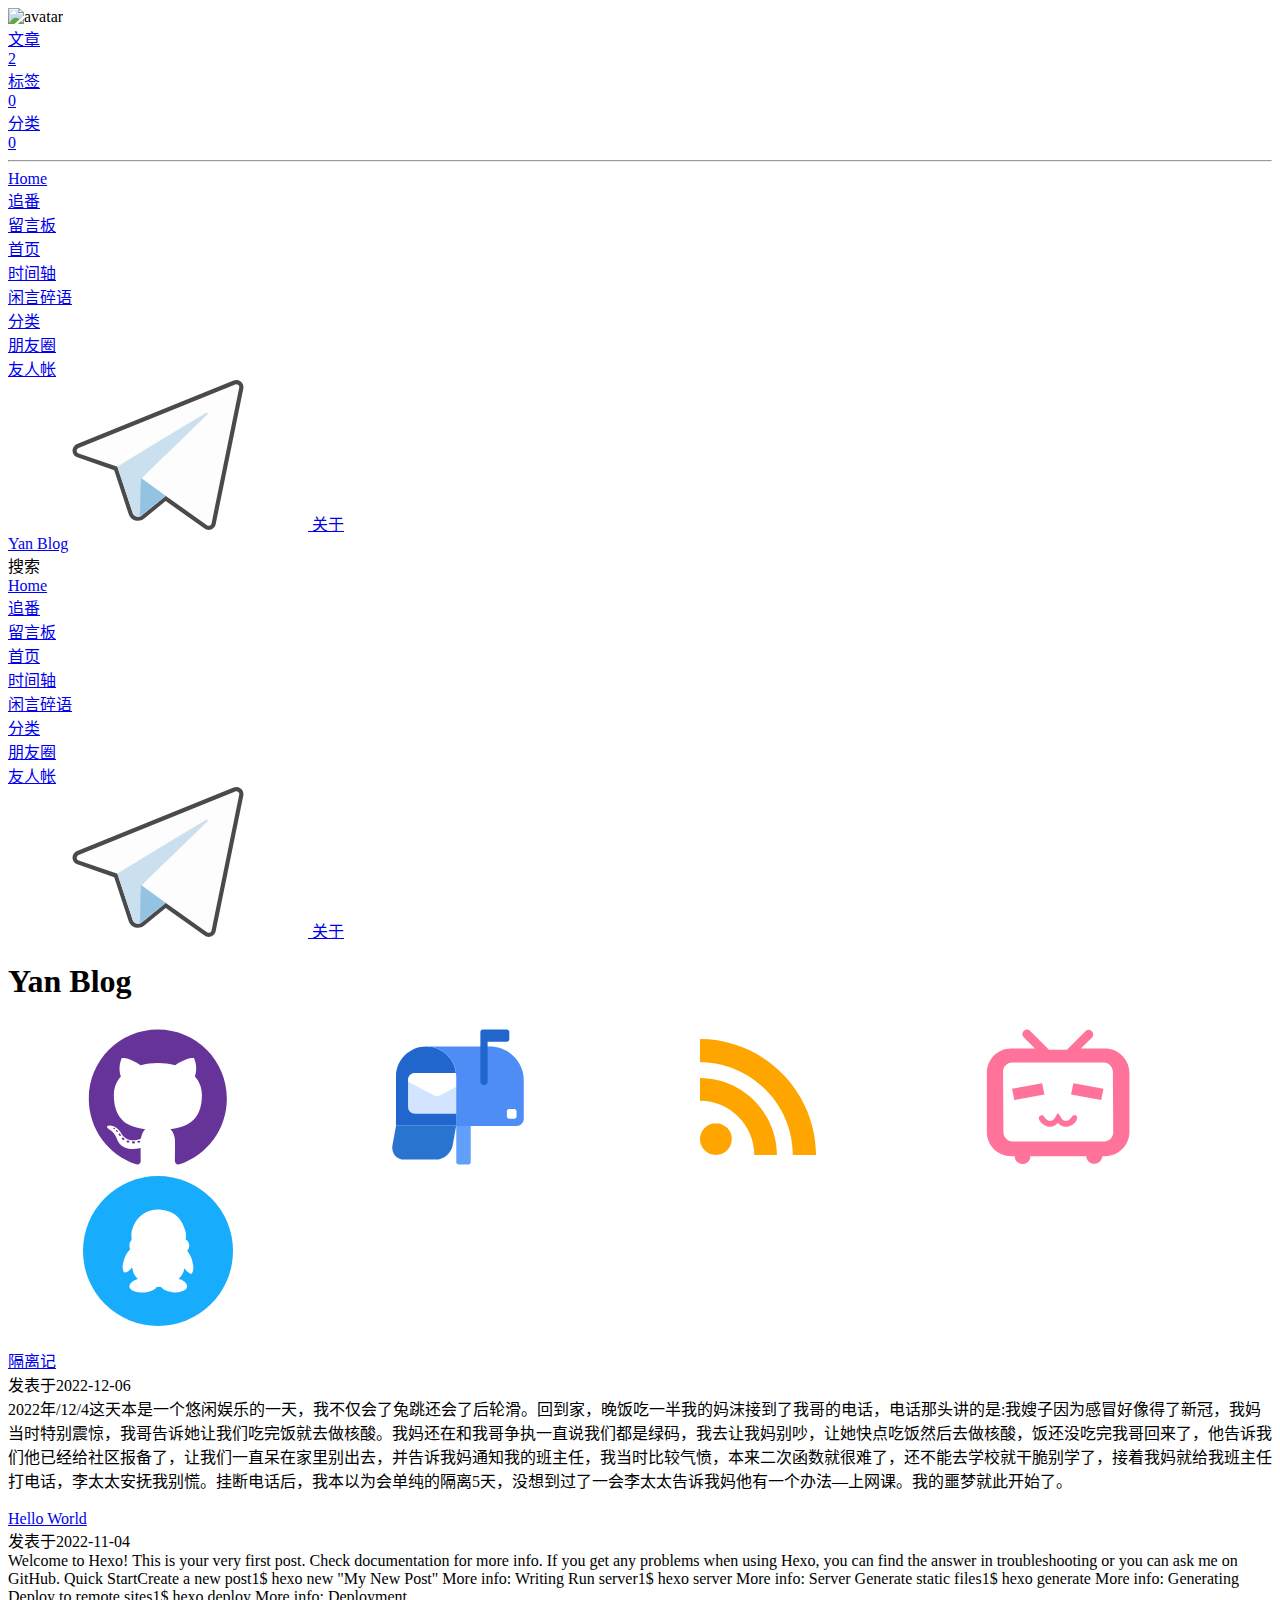
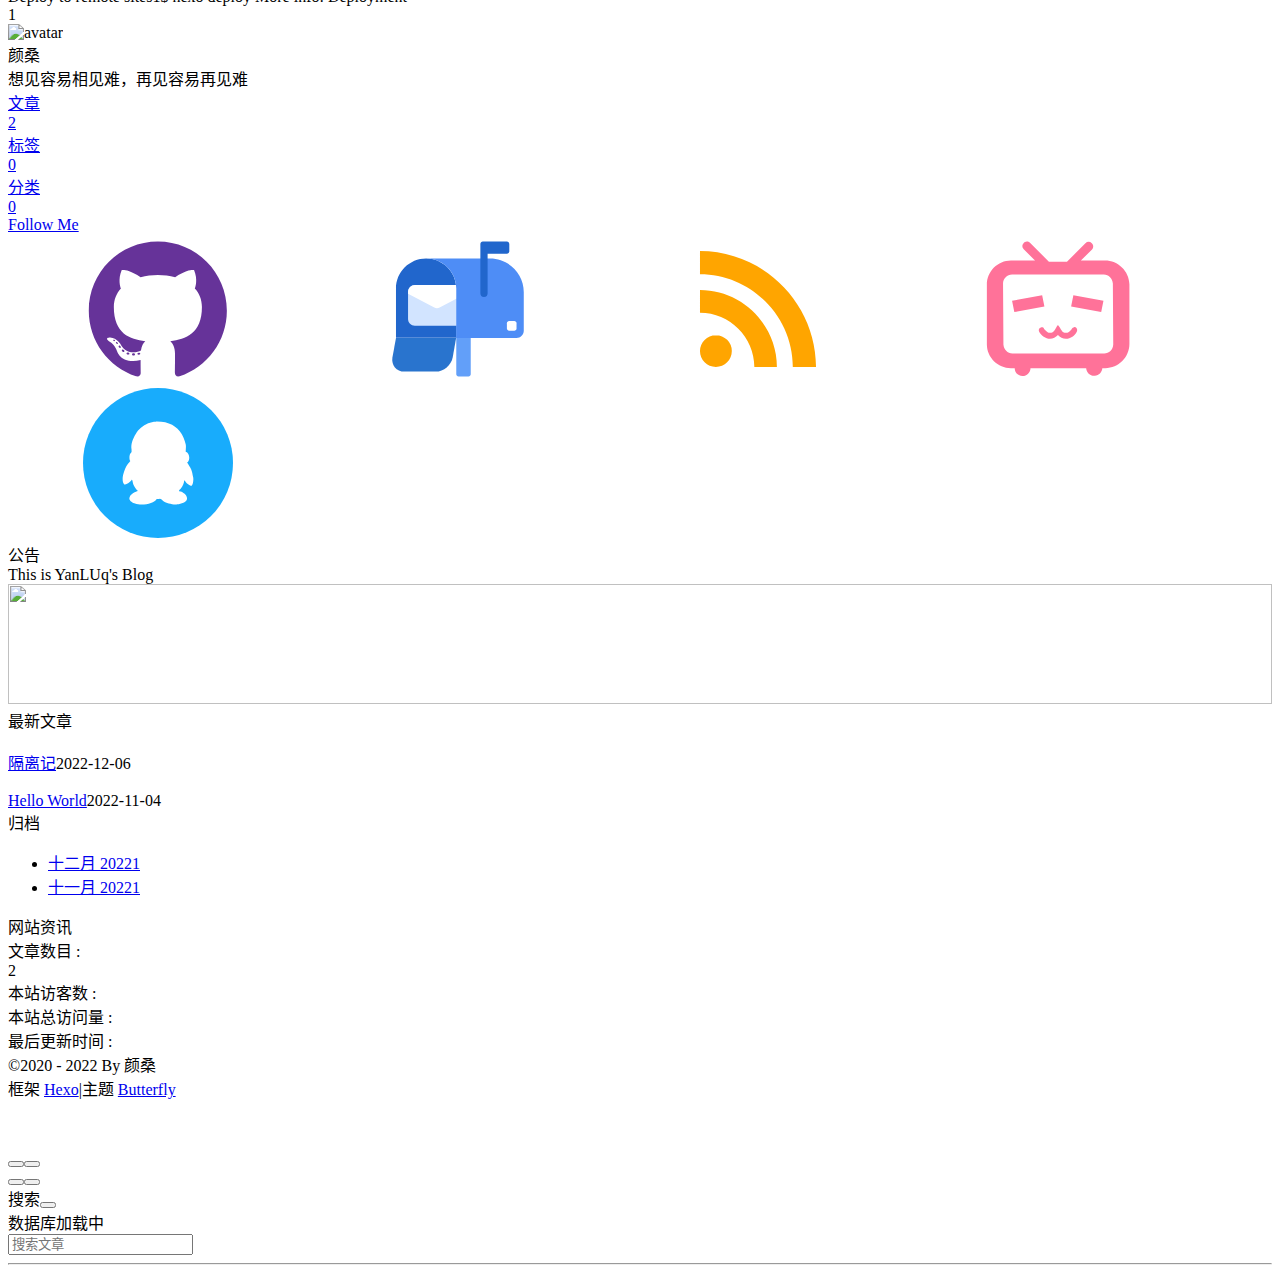
==== commit 5ca57331: "Site updated: 2022-12-08 10:54:42" ====
--- a/index.html
+++ b/index.html
@@ -1,7 +1,7 @@
 <!DOCTYPE html><html lang="zh-CN" data-theme="light"><head><meta charset="UTF-8"><meta http-equiv="X-UA-Compatible" content="IE=edge"><meta name="viewport" content="width=device-width, initial-scale=1.0, maximum-scale=1.0, user-scalable=no"><title>Yan Blog - 颜桑的博客</title><meta name="author" content="颜桑,xyme000@163.com"><meta name="copyright" content="颜桑"><meta name="format-detection" content="telephone=no"><meta name="theme-color" content="#ffffff"><meta name="description" content="想见容易相见难，再见容易再见难">
 <meta property="og:type" content="website">
 <meta property="og:title" content="Yan Blog">
-<meta property="og:url" content="https://www.yannq.ml/index.html">
+<meta property="og:url" content="https://blog.yannq.ml/index.html">
 <meta property="og:site_name" content="Yan Blog">
 <meta property="og:description" content="想见容易相见难，再见容易再见难">
 <meta property="og:locale" content="zh_CN">
@@ -9,7 +9,7 @@
 <meta property="article:author" content="颜桑">
 <meta property="article:tag" content="颜桑，博客，颜桑的博客，颜，桑，想见容易相见难，再见容易再见难">
 <meta name="twitter:card" content="summary">
-<meta name="twitter:image" content="https://s2.loli.net/2022/11/27/mpEVhI1Z8wz5aOU.png"><link rel="shortcut icon" href="/img/favicon.png"><link rel="canonical" href="https://www.yannq.ml/"><link rel="preconnect" href="//cdn.jsdelivr.net"/><link rel="preconnect" href="//busuanzi.ibruce.info"/><link rel="manifest" href="/manifest.json"/><meta name="msapplication-TileColor" content="#3b70fc"/><link rel="apple-touch-icon" sizes="180x180" href="/img/siteicon/128.png"/><link rel="icon" type="image/png" sizes="32x32" href="/img/siteicon/32.png"/><link rel="icon" type="image/png" sizes="16x16" href="/img/siteicon/16.png"/><link rel="mask-icon" href="/img/siteicon/128.png" color="#5bbad5"/><link rel="stylesheet" href="/css/index.css"><link rel="stylesheet" href="https://cdn.jsdelivr.net/npm/@fortawesome/fontawesome-free/css/all.min.css" media="print" onload="this.media='all'"><link rel="stylesheet" href="https://cdn.jsdelivr.net/npm/@fancyapps/ui/dist/fancybox.min.css" media="print" onload="this.media='all'"><script>const GLOBAL_CONFIG = { 
+<meta name="twitter:image" content="https://s2.loli.net/2022/11/27/mpEVhI1Z8wz5aOU.png"><link rel="shortcut icon" href="/img/favicon.png"><link rel="canonical" href="https://blog.yannq.ml/"><link rel="preconnect" href="//cdn.jsdelivr.net"/><link rel="preconnect" href="//busuanzi.ibruce.info"/><link rel="manifest" href="/manifest.json"/><meta name="msapplication-TileColor" content="#3b70fc"/><link rel="apple-touch-icon" sizes="180x180" href="/img/siteicon/128.png"/><link rel="icon" type="image/png" sizes="32x32" href="/img/siteicon/32.png"/><link rel="icon" type="image/png" sizes="16x16" href="/img/siteicon/16.png"/><link rel="mask-icon" href="/img/siteicon/128.png" color="#5bbad5"/><link rel="stylesheet" href="/css/index.css"><link rel="stylesheet" href="https://cdn.jsdelivr.net/npm/@fortawesome/fontawesome-free/css/all.min.css" media="print" onload="this.media='all'"><link rel="stylesheet" href="https://cdn.jsdelivr.net/npm/@fancyapps/ui/dist/fancybox.min.css" media="print" onload="this.media='all'"><script>const GLOBAL_CONFIG = { 
   root: '/',
   algolia: undefined,
   localSearch: {"path":"/search.xml","preload":false,"languages":{"hits_empty":"找不到您查询的内容：${query}"}},
@@ -51,7 +51,7 @@
   isHome: true,
   isHighlightShrink: false,
   isToc: false,
-  postUpdate: '2022-11-30 21:05:17'
+  postUpdate: '2022-12-08 10:53:26'
 }</script><noscript><style type="text/css">
   #nav {
     opacity: 1
@@ -140,8 +140,9 @@
       }
     }
     detectApple()
-    })(window)</script><link rel="stylesheet" href="/css/custom.css" media="defer" onload="this.media='all'"><!-- hexo injector head_end start --><link rel="stylesheet" href="https://cdn.cbd.int/hexo-butterfly-clock-anzhiyu@1.1.6/lib/clock.min.css" /><link rel="stylesheet" href="https://npm.elemecdn.com/anzhiyu-blog@2.0.4/css/runtime/runtime.min.css" media="print" onload="this.media='all'"><link rel="stylesheet" href="https://cdn.cbd.int/hexo-butterfly-tag-plugins-plus@latest/lib/assets/font-awesome-animation.min.css" media="defer" onload="this.media='all'"><link rel="stylesheet" href="https://cdn.cbd.int/hexo-butterfly-tag-plugins-plus@latest/lib/tag_plugins.css" media="defer" onload="this.media='all'"><script src="https://cdn.cbd.int/hexo-butterfly-tag-plugins-plus@latest/lib/assets/carousel-touch.js"></script><link rel="stylesheet" href="https://cdn.cbd.int/hexo-butterfly-wowjs/lib/animate.min.css" media="print" onload="this.media='screen'"><link rel="stylesheet" href="https://cdn.cbd.int/hexo-filter-gitcalendar/lib/gitcalendar.css" media="print" onload="this.media='all'"><!-- hexo injector head_end end --><meta name="generator" content="Hexo 5.4.2"><link rel="alternate" href="/atom.xml" title="Yan Blog" type="application/atom+xml">
-</head><body><div id="web_bg"></div><div id="sidebar"><div id="menu-mask"></div><div id="sidebar-menus"><div class="avatar-img is-center"><img src="https://s2.loli.net/2022/11/27/mpEVhI1Z8wz5aOU.png" onerror="onerror=null;src='/img/friend_404.gif'" alt="avatar"/></div><div class="sidebar-site-data site-data is-center"><a href="/archives/"><div class="headline">文章</div><div class="length-num">1</div></a><a href="/tags/"><div class="headline">标签</div><div class="length-num">0</div></a><a href="/categories/"><div class="headline">分类</div><div class="length-num">0</div></a></div><hr/><div class="menus_items"><div class="menus_item"><a class="site-page faa-parent animated-hover" href="/"><i class="fa-fw fas fa-home faa-tada"></i><span> Home</span></a></div><div class="menus_item"><a class="site-page faa-parent animated-hover" href="/bangumis/"><i class="fa-fw fas fa-home faa-tada"></i><span> 追番</span></a></div><div class="menus_item"><a class="site-page faa-parent animated-hover" href="/comments/"><i class="fa-fw fas fa-envelope faa-tada"></i><span> 留言板</span></a></div><div class="menus_item"><a class="site-page faa-parent animated-hover" href="/"><i class="fa-fw fas fa-home faa-tada"></i><span> 首页</span></a></div><div class="menus_item"><a class="site-page faa-parent animated-hover" href="/archives/"><i class="fa-fw fas fa-archive faa-tada"></i><span> 时间轴</span></a></div><div class="menus_item"><a class="site-page faa-parent animated-hover" href="/artitalk/"><i class="fa-fw fas fa-comment-dots faa-tada"></i><span> 闲言碎语</span></a></div><div class="menus_item"><a class="site-page faa-parent animated-hover" href="/categories/"><i class="fa-fw fas fa-folder-open faa-tada"></i><span> 分类</span></a></div><div class="menus_item"><a class="site-page faa-parent animated-hover" href="/fcircle/"><i class="fa-fw fab fa-artstation faa-tada"></i><span> 朋友圈</span></a></div><div class="menus_item"><a class="site-page faa-parent animated-hover" href="/link/"><i class="fa-fw fas fa-link faa-tada"></i><span> 友人帐</span></a></div><div class="menus_item"><a class="site-page faa-parent animated-hover" href="/about/"><svg class="icon faa-tada" aria-hidden="true"><use xlink:href="#icon-zhifeiji"></use></svg><span> 关于</span></a></div></div></div></div><div class="page" id="body-wrap"><header class="full_page nav-fixed nav-visible" id="page-header"><nav id="nav"><span id="blog_name"><a id="site-name" href="/">Yan Blog</a></span><div id="menus"><div id="search-button"><a class="site-page social-icon search"><i class="fas fa-search fa-fw"></i><span> 搜索</span></a></div><div class="menus_items"><div class="menus_item"><a class="site-page faa-parent animated-hover" href="/"><i class="fa-fw fas fa-home faa-tada"></i><span> Home</span></a></div><div class="menus_item"><a class="site-page faa-parent animated-hover" href="/bangumis/"><i class="fa-fw fas fa-home faa-tada"></i><span> 追番</span></a></div><div class="menus_item"><a class="site-page faa-parent animated-hover" href="/comments/"><i class="fa-fw fas fa-envelope faa-tada"></i><span> 留言板</span></a></div><div class="menus_item"><a class="site-page faa-parent animated-hover" href="/"><i class="fa-fw fas fa-home faa-tada"></i><span> 首页</span></a></div><div class="menus_item"><a class="site-page faa-parent animated-hover" href="/archives/"><i class="fa-fw fas fa-archive faa-tada"></i><span> 时间轴</span></a></div><div class="menus_item"><a class="site-page faa-parent animated-hover" href="/artitalk/"><i class="fa-fw fas fa-comment-dots faa-tada"></i><span> 闲言碎语</span></a></div><div class="menus_item"><a class="site-page faa-parent animated-hover" href="/categories/"><i class="fa-fw fas fa-folder-open faa-tada"></i><span> 分类</span></a></div><div class="menus_item"><a class="site-page faa-parent animated-hover" href="/fcircle/"><i class="fa-fw fab fa-artstation faa-tada"></i><span> 朋友圈</span></a></div><div class="menus_item"><a class="site-page faa-parent animated-hover" href="/link/"><i class="fa-fw fas fa-link faa-tada"></i><span> 友人帐</span></a></div><div class="menus_item"><a class="site-page faa-parent animated-hover" href="/about/"><svg class="icon faa-tada" aria-hidden="true"><use xlink:href="#icon-zhifeiji"></use></svg><span> 关于</span></a></div></div><div id="toggle-menu"><a class="site-page"><i class="fas fa-bars fa-fw"></i></a></div></div></nav><div id="site-info"><h1 id="site-title">Yan Blog</h1><div id="site_social_icons"><a class="social-icon faa-parent animated-hover" href="https://github.com/yannq" target="_blank" title="Github"><svg class="icon faa-tada" aria-hidden="true"><use xlink:href="#icon-gitHub"></use></svg></a><a class="social-icon faa-parent animated-hover" href="https://mail.qq.com/cgi-bin/qm_share?t=qm_mailme&amp;email==2943997107@qq.com" target="_blank" title="Email"><svg class="icon faa-tada" aria-hidden="true"><use xlink:href="#icon-youxiang"></use></svg></a><a class="social-icon faa-parent animated-hover" href="/atom.xml" target="_blank" title="RSS"><svg class="icon faa-tada" aria-hidden="true"><use xlink:href="#icon-rss"></use></svg></a><a class="social-icon faa-parent animated-hover" href="https://space.bilibili.com/2100331009" target="_blank" title="BiliBili"><svg class="icon faa-tada" aria-hidden="true"><use xlink:href="#icon-bilibili"></use></svg></a><a class="social-icon faa-parent animated-hover" href="tencent://Message/?Uin=2943997107&amp;amp;websiteName=local.edu.com:8888=&amp;amp;Menu=yes" target="_blank" title="QQ"><svg class="icon faa-tada" aria-hidden="true"><use xlink:href="#icon-QQ1"></use></svg></a></div></div><div id="scroll-down"><i class="fas fa-angle-down scroll-down-effects"></i></div></header><main class="layout" id="content-inner"><div class="recent-posts" id="recent-posts"><div class="recent-post-item"><div class="post_cover left"><a href="/posts/undefined.html" title="Hello World"><img class="post_bg" src="[data-uri]" onerror="this.onerror=null;this.src='/img/404.jpg'" alt="Hello World"></a></div><div class="recent-post-info"><a class="article-title" href="/posts/undefined.html" title="Hello World">Hello World</a><div class="article-meta-wrap"><span class="post-meta-date"><i class="far fa-calendar-alt"></i><span class="article-meta-label">发表于</span><time datetime="2022-11-04T13:21:31.577Z" title="发表于 2022-11-04 21:21:31">2022-11-04</time></span></div><div class="content">Welcome to Hexo! This is your very first post. Check documentation for more info. If you get any problems when using Hexo, you can find the answer in troubleshooting or you can ask me on GitHub.
+    })(window)</script><link rel="stylesheet" href="/css/custom.css" media="defer" onload="this.media='all'"><!-- hexo injector head_end start --><link rel="stylesheet" href="https://cdn.cbd.int/hexo-butterfly-clock-anzhiyu@1.1.6/lib/clock.min.css" /><link rel="stylesheet" href="https://npm.elemecdn.com/anzhiyu-blog@2.0.4/css/runtime/runtime.min.css" media="print" onload="this.media='all'"><link rel="stylesheet" href="https://cdn.cbd.int/hexo-butterfly-swiper-anzhiyu@1.0.4/lib/swiper.min.css" media="print" onload="this.media='all'"><link rel="stylesheet" href="https://cdn.cbd.int/hexo-butterfly-swiper-anzhiyu@1.0.4/lib/swiperstyle.css" media="print" onload="this.media='all'"><link rel="stylesheet" href="https://cdn.cbd.int/hexo-butterfly-tag-plugins-plus@latest/lib/assets/font-awesome-animation.min.css" media="defer" onload="this.media='all'"><link rel="stylesheet" href="https://cdn.cbd.int/hexo-butterfly-tag-plugins-plus@latest/lib/tag_plugins.css" media="defer" onload="this.media='all'"><script src="https://cdn.cbd.int/hexo-butterfly-tag-plugins-plus@latest/lib/assets/carousel-touch.js"></script><link rel="stylesheet" href="https://cdn.cbd.int/hexo-butterfly-wowjs/lib/animate.min.css" media="print" onload="this.media='screen'"><link rel="stylesheet" href="https://cdn.cbd.int/hexo-filter-gitcalendar/lib/gitcalendar.css" media="print" onload="this.media='all'"><!-- hexo injector head_end end --><meta name="generator" content="Hexo 5.4.2"><link rel="alternate" href="/atom.xml" title="Yan Blog" type="application/atom+xml">
+</head><body><div id="web_bg"></div><div id="sidebar"><div id="menu-mask"></div><div id="sidebar-menus"><div class="avatar-img is-center"><img src="https://s2.loli.net/2022/11/27/mpEVhI1Z8wz5aOU.png" onerror="onerror=null;src='/img/friend_404.gif'" alt="avatar"/></div><div class="sidebar-site-data site-data is-center"><a href="/archives/"><div class="headline">文章</div><div class="length-num">2</div></a><a href="/tags/"><div class="headline">标签</div><div class="length-num">0</div></a><a href="/categories/"><div class="headline">分类</div><div class="length-num">0</div></a></div><hr/><div class="menus_items"><div class="menus_item"><a class="site-page faa-parent animated-hover" href="/"><i class="fa-fw fas fa-home faa-tada"></i><span> Home</span></a></div><div class="menus_item"><a class="site-page faa-parent animated-hover" href="/bangumis/"><i class="fa-fw fas fa-home faa-tada"></i><span> 追番</span></a></div><div class="menus_item"><a class="site-page faa-parent animated-hover" href="/comments/"><i class="fa-fw fas fa-envelope faa-tada"></i><span> 留言板</span></a></div><div class="menus_item"><a class="site-page faa-parent animated-hover" href="/"><i class="fa-fw fas fa-home faa-tada"></i><span> 首页</span></a></div><div class="menus_item"><a class="site-page faa-parent animated-hover" href="/archives/"><i class="fa-fw fas fa-archive faa-tada"></i><span> 时间轴</span></a></div><div class="menus_item"><a class="site-page faa-parent animated-hover" href="/artitalk/"><i class="fa-fw fas fa-comment-dots faa-tada"></i><span> 闲言碎语</span></a></div><div class="menus_item"><a class="site-page faa-parent animated-hover" href="/categories/"><i class="fa-fw fas fa-folder-open faa-tada"></i><span> 分类</span></a></div><div class="menus_item"><a class="site-page faa-parent animated-hover" href="/fcircle/"><i class="fa-fw fab fa-artstation faa-tada"></i><span> 朋友圈</span></a></div><div class="menus_item"><a class="site-page faa-parent animated-hover" href="/link/"><i class="fa-fw fas fa-link faa-tada"></i><span> 友人帐</span></a></div><div class="menus_item"><a class="site-page faa-parent animated-hover" href="/about/"><svg class="icon faa-tada" aria-hidden="true"><use xlink:href="#icon-zhifeiji"></use></svg><span> 关于</span></a></div></div></div></div><div class="page" id="body-wrap"><header class="full_page nav-fixed nav-visible" id="page-header"><nav id="nav"><span id="blog_name"><a id="site-name" href="/">Yan Blog</a></span><div id="menus"><div id="search-button"><a class="site-page social-icon search"><i class="fas fa-search fa-fw"></i><span> 搜索</span></a></div><div class="menus_items"><div class="menus_item"><a class="site-page faa-parent animated-hover" href="/"><i class="fa-fw fas fa-home faa-tada"></i><span> Home</span></a></div><div class="menus_item"><a class="site-page faa-parent animated-hover" href="/bangumis/"><i class="fa-fw fas fa-home faa-tada"></i><span> 追番</span></a></div><div class="menus_item"><a class="site-page faa-parent animated-hover" href="/comments/"><i class="fa-fw fas fa-envelope faa-tada"></i><span> 留言板</span></a></div><div class="menus_item"><a class="site-page faa-parent animated-hover" href="/"><i class="fa-fw fas fa-home faa-tada"></i><span> 首页</span></a></div><div class="menus_item"><a class="site-page faa-parent animated-hover" href="/archives/"><i class="fa-fw fas fa-archive faa-tada"></i><span> 时间轴</span></a></div><div class="menus_item"><a class="site-page faa-parent animated-hover" href="/artitalk/"><i class="fa-fw fas fa-comment-dots faa-tada"></i><span> 闲言碎语</span></a></div><div class="menus_item"><a class="site-page faa-parent animated-hover" href="/categories/"><i class="fa-fw fas fa-folder-open faa-tada"></i><span> 分类</span></a></div><div class="menus_item"><a class="site-page faa-parent animated-hover" href="/fcircle/"><i class="fa-fw fab fa-artstation faa-tada"></i><span> 朋友圈</span></a></div><div class="menus_item"><a class="site-page faa-parent animated-hover" href="/link/"><i class="fa-fw fas fa-link faa-tada"></i><span> 友人帐</span></a></div><div class="menus_item"><a class="site-page faa-parent animated-hover" href="/about/"><svg class="icon faa-tada" aria-hidden="true"><use xlink:href="#icon-zhifeiji"></use></svg><span> 关于</span></a></div></div><div id="toggle-menu"><a class="site-page"><i class="fas fa-bars fa-fw"></i></a></div></div></nav><div id="site-info"><h1 id="site-title">Yan Blog</h1><div id="site_social_icons"><a class="social-icon faa-parent animated-hover" href="https://github.com/yannq" target="_blank" title="Github"><svg class="icon faa-tada" aria-hidden="true"><use xlink:href="#icon-gitHub"></use></svg></a><a class="social-icon faa-parent animated-hover" href="https://mail.qq.com/cgi-bin/qm_share?t=qm_mailme&amp;email==2943997107@qq.com" target="_blank" title="Email"><svg class="icon faa-tada" aria-hidden="true"><use xlink:href="#icon-youxiang"></use></svg></a><a class="social-icon faa-parent animated-hover" href="/atom.xml" target="_blank" title="RSS"><svg class="icon faa-tada" aria-hidden="true"><use xlink:href="#icon-rss"></use></svg></a><a class="social-icon faa-parent animated-hover" href="https://space.bilibili.com/2100331009" target="_blank" title="BiliBili"><svg class="icon faa-tada" aria-hidden="true"><use xlink:href="#icon-bilibili"></use></svg></a><a class="social-icon faa-parent animated-hover" href="tencent://Message/?Uin=2943997107&amp;amp;websiteName=local.edu.com:8888=&amp;amp;Menu=yes" target="_blank" title="QQ"><svg class="icon faa-tada" aria-hidden="true"><use xlink:href="#icon-QQ1"></use></svg></a></div></div><div id="scroll-down"><i class="fas fa-angle-down scroll-down-effects"></i></div></header><main class="layout" id="content-inner"><div class="recent-posts" id="recent-posts"><div class="recent-post-item"><div class="post_cover left"><a href="/posts/undefined.html" title="隔离记"><img class="post_bg" src="[data-uri]" onerror="this.onerror=null;this.src='/img/404.jpg'" alt="隔离记"></a></div><div class="recent-post-info"><a class="article-title" href="/posts/undefined.html" title="隔离记">隔离记</a><div class="article-meta-wrap"><span class="post-meta-date"><i class="far fa-calendar-alt"></i><span class="article-meta-label">发表于</span><time datetime="2022-12-06T06:26:23.048Z" title="发表于 2022-12-06 14:26:23">2022-12-06</time></span></div><div class="content">2022年/12/4这天本是一个悠闲娱乐的一天，我不仅会了兔跳还会了后轮滑。回到家，晚饭吃一半我的妈沫接到了我哥的电话，电话那头讲的是:我嫂子因为感冒好像得了新冠，我妈当时特别震惊，我哥告诉她让我们吃完饭就去做核酸。我妈还在和我哥争执一直说我们都是绿码，我去让我妈别吵，让她快点吃饭然后去做核酸，饭还没吃完我哥回来了，他告诉我们他已经给社区报备了，让我们一直呆在家里别出去，并告诉我妈通知我的班主任，我当时比较气愤，本来二次函数就很难了，还不能去学校就干脆别学了，接着我妈就给我班主任打电话，李太太安抚我别慌。挂断电话后，我本以为会单纯的隔离5天，没想到过了一会李太太告诉我妈他有一个办法—上网课。我的噩梦就此开始了。
+</div></div></div><div class="recent-post-item"><div class="post_cover right"><a href="/posts/undefined.html" title="Hello World"><img class="post_bg" src="[data-uri]" onerror="this.onerror=null;this.src='/img/404.jpg'" alt="Hello World"></a></div><div class="recent-post-info"><a class="article-title" href="/posts/undefined.html" title="Hello World">Hello World</a><div class="article-meta-wrap"><span class="post-meta-date"><i class="far fa-calendar-alt"></i><span class="article-meta-label">发表于</span><time datetime="2022-11-04T13:21:31.577Z" title="发表于 2022-11-04 21:21:31">2022-11-04</time></span></div><div class="content">Welcome to Hexo! This is your very first post. Check documentation for more info. If you get any problems when using Hexo, you can find the answer in troubleshooting or you can ask me on GitHub.
 Quick StartCreate a new post1$ hexo new &quot;My New Post&quot;
 More info: Writing
 Run server1$ hexo server
@@ -150,7 +151,7 @@
 More info: Generating
 Deploy to remote sites1$ hexo deploy
 More info: Deployment
-</div></div></div><nav id="pagination"><div class="pagination"><span class="page-number current">1</span></div></nav></div><div class="aside-content" id="aside-content"><div class="card-widget card-info"><div class="is-center"><div class="avatar-img"><img src="https://s2.loli.net/2022/11/27/mpEVhI1Z8wz5aOU.png" onerror="this.onerror=null;this.src='/img/friend_404.gif'" alt="avatar"/></div><div class="author-info__name">颜桑</div><div class="author-info__description">想见容易相见难，再见容易再见难</div></div><div class="card-info-data site-data is-center"><a href="/archives/"><div class="headline">文章</div><div class="length-num">1</div></a><a href="/tags/"><div class="headline">标签</div><div class="length-num">0</div></a><a href="/categories/"><div class="headline">分类</div><div class="length-num">0</div></a></div><a id="card-info-btn" target="_blank" rel="noopener" href="https://github.com/xxxxxx"><i class="fab fa-github"></i><span>Follow Me</span></a><div class="card-info-social-icons is-center"><a class="social-icon faa-parent animated-hover" href="https://github.com/yannq" target="_blank" title="Github"><svg class="icon faa-tada" aria-hidden="true"><use xlink:href="#icon-gitHub"></use></svg></a><a class="social-icon faa-parent animated-hover" href="https://mail.qq.com/cgi-bin/qm_share?t=qm_mailme&amp;email==2943997107@qq.com" target="_blank" title="Email"><svg class="icon faa-tada" aria-hidden="true"><use xlink:href="#icon-youxiang"></use></svg></a><a class="social-icon faa-parent animated-hover" href="/atom.xml" target="_blank" title="RSS"><svg class="icon faa-tada" aria-hidden="true"><use xlink:href="#icon-rss"></use></svg></a><a class="social-icon faa-parent animated-hover" href="https://space.bilibili.com/2100331009" target="_blank" title="BiliBili"><svg class="icon faa-tada" aria-hidden="true"><use xlink:href="#icon-bilibili"></use></svg></a><a class="social-icon faa-parent animated-hover" href="tencent://Message/?Uin=2943997107&amp;amp;websiteName=local.edu.com:8888=&amp;amp;Menu=yes" target="_blank" title="QQ"><svg class="icon faa-tada" aria-hidden="true"><use xlink:href="#icon-QQ1"></use></svg></a></div></div><div class="card-widget card-announcement"><div class="item-headline"><i class="fas fa-bullhorn fa-shake"></i><span>公告</span></div><div class="announcement_content">This is YanLUq's Blog</div></div><div class="sticky_layout"><div class="card-widget card-recent-post"><div class="item-headline"><i class="fas fa-history"></i><span>最新文章</span></div><div class="aside-list"><div class="aside-list-item"><a class="thumbnail" href="/posts/undefined.html" title="Hello World"><img src="[data-uri]" onerror="this.onerror=null;this.src='/img/404.jpg'" alt="Hello World"/></a><div class="content"><a class="title" href="/posts/undefined.html" title="Hello World">Hello World</a><time datetime="2022-11-04T13:21:31.577Z" title="发表于 2022-11-04 21:21:31">2022-11-04</time></div></div></div></div><div class="card-widget card-archives"><div class="item-headline"><i class="fas fa-archive"></i><span>归档</span></div><ul class="card-archive-list"><li class="card-archive-list-item"><a class="card-archive-list-link" href="/archives/2022/11/"><span class="card-archive-list-date">十一月 2022</span><span class="card-archive-list-count">1</span></a></li></ul></div><div class="card-widget card-webinfo"><div class="item-headline"><i class="fas fa-chart-line"></i><span>网站资讯</span></div><div class="webinfo"><div class="webinfo-item"><div class="item-name">文章数目 :</div><div class="item-count">1</div></div><div class="webinfo-item"><div class="item-name">本站访客数 :</div><div class="item-count" id="busuanzi_value_site_uv"><i class="fa-solid fa-spinner fa-spin"></i></div></div><div class="webinfo-item"><div class="item-name">本站总访问量 :</div><div class="item-count" id="busuanzi_value_site_pv"><i class="fa-solid fa-spinner fa-spin"></i></div></div><div class="webinfo-item"><div class="item-name">最后更新时间 :</div><div class="item-count" id="last-push-date" data-lastPushDate="2022-11-30T13:05:17.500Z"><i class="fa-solid fa-spinner fa-spin"></i></div></div></div></div></div></div></main><footer id="footer"><div id="footer-wrap"><div class="copyright">&copy;2020 - 2022 By 颜桑</div><div class="framework-info"><span>框架 </span><a target="_blank" rel="noopener" href="https://hexo.io">Hexo</a><span class="footer-separator">|</span><span>主题 </span><a target="_blank" rel="noopener" href="https://github.com/jerryc127/hexo-theme-butterfly">Butterfly</a></div></div></footer></div><div id="rightside"><div id="rightside-config-hide"><button id="darkmode" type="button" title="浅色和深色模式转换"><i class="fas fa-adjust"></i></button><button id="hide-aside-btn" type="button" title="单栏和双栏切换"><i class="fas fa-arrows-alt-h"></i></button></div><div id="rightside-config-show"><button id="rightside_config" type="button" title="设置"><i class="fas fa-cog fa-spin"></i></button><button id="go-up" type="button" title="回到顶部"><i class="fas fa-arrow-up"></i></button></div></div><div id="local-search"><div class="search-dialog"><nav class="search-nav"><span class="search-dialog-title">搜索</span><span id="loading-status"></span><button class="search-close-button"><i class="fas fa-times"></i></button></nav><div class="is-center" id="loading-database"><i class="fas fa-spinner fa-pulse"></i><span>  数据库加载中</span></div><div class="search-wrap"><div id="local-search-input"><div class="local-search-box"><input class="local-search-box--input" placeholder="搜索文章" type="text"/></div></div><hr/><div id="local-search-results"></div></div></div><div id="search-mask"></div></div><div><script src="/js/utils.js"></script><script src="/js/main.js"></script><script src="https://cdn.jsdelivr.net/npm/@fancyapps/ui/dist/fancybox.umd.min.js"></script><script src="/js/search/local-search.js"></script><div class="js-pjax"></div><div class="app-refresh" id="app-refresh" style="position: fixed;top: -2.2rem;left: 0;right: 0;z-index: 99999;padding: 0 1rem;font-size: 15px;height: 2.2rem;transition: all 0.3s ease;"><div class="app-refresh-wrap" style=" display: flex;color: #fff;height: 100%;align-items: center;justify-content: center;"><label>✨ 有新文章啦！ 👉</label><a href="javascript:void(0)" onclick="location.reload()"><span style="color: #fff;text-decoration: underline;cursor: pointer;">🍗点击食用🍔</span></a></div></div><script>if ('serviceWorker' in navigator) {
+</div></div></div><nav id="pagination"><div class="pagination"><span class="page-number current">1</span></div></nav></div><div class="aside-content" id="aside-content"><div class="card-widget card-info"><div class="is-center"><div class="avatar-img"><img src="https://s2.loli.net/2022/11/27/mpEVhI1Z8wz5aOU.png" onerror="this.onerror=null;this.src='/img/friend_404.gif'" alt="avatar"/></div><div class="author-info__name">颜桑</div><div class="author-info__description">想见容易相见难，再见容易再见难</div></div><div class="card-info-data site-data is-center"><a href="/archives/"><div class="headline">文章</div><div class="length-num">2</div></a><a href="/tags/"><div class="headline">标签</div><div class="length-num">0</div></a><a href="/categories/"><div class="headline">分类</div><div class="length-num">0</div></a></div><a id="card-info-btn" target="_blank" rel="noopener" href="https://github.com/xxxxxx"><i class="fab fa-github"></i><span>Follow Me</span></a><div class="card-info-social-icons is-center"><a class="social-icon faa-parent animated-hover" href="https://github.com/yannq" target="_blank" title="Github"><svg class="icon faa-tada" aria-hidden="true"><use xlink:href="#icon-gitHub"></use></svg></a><a class="social-icon faa-parent animated-hover" href="https://mail.qq.com/cgi-bin/qm_share?t=qm_mailme&amp;email==2943997107@qq.com" target="_blank" title="Email"><svg class="icon faa-tada" aria-hidden="true"><use xlink:href="#icon-youxiang"></use></svg></a><a class="social-icon faa-parent animated-hover" href="/atom.xml" target="_blank" title="RSS"><svg class="icon faa-tada" aria-hidden="true"><use xlink:href="#icon-rss"></use></svg></a><a class="social-icon faa-parent animated-hover" href="https://space.bilibili.com/2100331009" target="_blank" title="BiliBili"><svg class="icon faa-tada" aria-hidden="true"><use xlink:href="#icon-bilibili"></use></svg></a><a class="social-icon faa-parent animated-hover" href="tencent://Message/?Uin=2943997107&amp;amp;websiteName=local.edu.com:8888=&amp;amp;Menu=yes" target="_blank" title="QQ"><svg class="icon faa-tada" aria-hidden="true"><use xlink:href="#icon-QQ1"></use></svg></a></div></div><div class="card-widget card-announcement"><div class="item-headline"><i class="fas fa-bullhorn fa-shake"></i><span>公告</span></div><div class="announcement_content">This is YanLUq's Blog</div></div><div class="sticky_layout"><div class="card-widget card-recent-post"><div class="item-headline"><i class="fas fa-history"></i><span>最新文章</span></div><div class="aside-list"><div class="aside-list-item"><a class="thumbnail" href="/posts/undefined.html" title="隔离记"><img src="[data-uri]" onerror="this.onerror=null;this.src='/img/404.jpg'" alt="隔离记"/></a><div class="content"><a class="title" href="/posts/undefined.html" title="隔离记">隔离记</a><time datetime="2022-12-06T06:26:23.048Z" title="发表于 2022-12-06 14:26:23">2022-12-06</time></div></div><div class="aside-list-item"><a class="thumbnail" href="/posts/undefined.html" title="Hello World"><img src="[data-uri]" onerror="this.onerror=null;this.src='/img/404.jpg'" alt="Hello World"/></a><div class="content"><a class="title" href="/posts/undefined.html" title="Hello World">Hello World</a><time datetime="2022-11-04T13:21:31.577Z" title="发表于 2022-11-04 21:21:31">2022-11-04</time></div></div></div></div><div class="card-widget card-archives"><div class="item-headline"><i class="fas fa-archive"></i><span>归档</span></div><ul class="card-archive-list"><li class="card-archive-list-item"><a class="card-archive-list-link" href="/archives/2022/12/"><span class="card-archive-list-date">十二月 2022</span><span class="card-archive-list-count">1</span></a></li><li class="card-archive-list-item"><a class="card-archive-list-link" href="/archives/2022/11/"><span class="card-archive-list-date">十一月 2022</span><span class="card-archive-list-count">1</span></a></li></ul></div><div class="card-widget card-webinfo"><div class="item-headline"><i class="fas fa-chart-line"></i><span>网站资讯</span></div><div class="webinfo"><div class="webinfo-item"><div class="item-name">文章数目 :</div><div class="item-count">2</div></div><div class="webinfo-item"><div class="item-name">本站访客数 :</div><div class="item-count" id="busuanzi_value_site_uv"><i class="fa-solid fa-spinner fa-spin"></i></div></div><div class="webinfo-item"><div class="item-name">本站总访问量 :</div><div class="item-count" id="busuanzi_value_site_pv"><i class="fa-solid fa-spinner fa-spin"></i></div></div><div class="webinfo-item"><div class="item-name">最后更新时间 :</div><div class="item-count" id="last-push-date" data-lastPushDate="2022-12-08T02:53:26.094Z"><i class="fa-solid fa-spinner fa-spin"></i></div></div></div></div></div></div></main><footer id="footer"><div id="footer-wrap"><div class="copyright">&copy;2020 - 2022 By 颜桑</div><div class="framework-info"><span>框架 </span><a target="_blank" rel="noopener" href="https://hexo.io">Hexo</a><span class="footer-separator">|</span><span>主题 </span><a target="_blank" rel="noopener" href="https://github.com/jerryc127/hexo-theme-butterfly">Butterfly</a></div></div></footer></div><div id="rightside"><div id="rightside-config-hide"><button id="darkmode" type="button" title="浅色和深色模式转换"><i class="fas fa-adjust"></i></button><button id="hide-aside-btn" type="button" title="单栏和双栏切换"><i class="fas fa-arrows-alt-h"></i></button></div><div id="rightside-config-show"><button id="rightside_config" type="button" title="设置"><i class="fas fa-cog fa-spin"></i></button><button id="go-up" type="button" title="回到顶部"><i class="fas fa-arrow-up"></i></button></div></div><div id="local-search"><div class="search-dialog"><nav class="search-nav"><span class="search-dialog-title">搜索</span><span id="loading-status"></span><button class="search-close-button"><i class="fas fa-times"></i></button></nav><div class="is-center" id="loading-database"><i class="fas fa-spinner fa-pulse"></i><span>  数据库加载中</span></div><div class="search-wrap"><div id="local-search-input"><div class="local-search-box"><input class="local-search-box--input" placeholder="搜索文章" type="text"/></div></div><hr/><div id="local-search-results"></div></div></div><div id="search-mask"></div></div><div><script src="/js/utils.js"></script><script src="/js/main.js"></script><script src="https://cdn.jsdelivr.net/npm/@fancyapps/ui/dist/fancybox.umd.min.js"></script><script src="/js/search/local-search.js"></script><div class="js-pjax"></div><div class="app-refresh" id="app-refresh" style="position: fixed;top: -2.2rem;left: 0;right: 0;z-index: 99999;padding: 0 1rem;font-size: 15px;height: 2.2rem;transition: all 0.3s ease;"><div class="app-refresh-wrap" style=" display: flex;color: #fff;height: 100%;align-items: center;justify-content: center;"><label>✨ 有新文章啦！ 👉</label><a href="javascript:void(0)" onclick="location.reload()"><span style="color: #fff;text-decoration: underline;cursor: pointer;">🍗点击食用🍔</span></a></div></div><script>if ('serviceWorker' in navigator) {
 if (navigator.serviceWorker.controller) {
 navigator.serviceWorker.addEventListener('controllerchange', function() {
 showNotification()
@@ -241,7 +242,31 @@
   else if (epage === cpage){
     butterfly_footer_beautify_injector_config();
   }
-  </script><script async src="/js/runtime/runtime.js"></script><script async src="/js/ali_font.js"></script><div class="js-pjax"><script async="async">var arr = document.getElementsByClassName('recent-post-item');
+  </script><script async src="/js/runtime/runtime.js"></script><script data-pjax>
+  function butterfly_swiper_injector_config(){
+    var parent_div_git = document.getElementById('recent-posts');
+    var item_html = '<div class="recent-post-item swiper_container_card" style="height: auto;width: 100%"><div id="random"><div id="random-banner"><canvas id="peoplecanvas"></canvas></div><a id="random-hover" style="width:100%;height:auto;" href="javascript:toRandomPost()" rel="external nofollow noreferrer" one-link-mark="yes"><i class="fa fa-paper-plane" style="margin-left:10px"></i><div style="margin-left:10px">随便逛逛<i class="fa-solid fa-arrow-right" style="margin-left:10px"></i></div></a></div><div class="blog-slider swiper-container-fade swiper-container-horizontal" id="swiper_container"><div class="blog-slider__wrp swiper-wrapper" style="transition-duration: 0ms;"></div><div class="blog-slider__pagination swiper-pagination-clickable swiper-pagination-bullets"></div></div></div>';
+    console.log('已挂载butterfly_swiper')
+    parent_div_git.insertAdjacentHTML("afterbegin",item_html)
+    }
+  var elist = 'undefined'.split(',');
+  var cpage = location.pathname;
+  var epage = '/';
+  var flag = 0;
+
+  for (var i=0;i<elist.length;i++){
+    if (cpage.includes(elist[i])){
+      flag++;
+    }
+  }
+
+  if ((epage ==='all')&&(flag == 0)){
+    butterfly_swiper_injector_config();
+  }
+  else if (epage === cpage){
+    butterfly_swiper_injector_config();
+  }
+  </script><script defer src="https://npm.elemecdn.com/anzhiyu-blog@1.1.6/js/swiper.min.js"></script><script defer data-pjax src="https://cdn.cbd.int/hexo-butterfly-swiper-anzhiyu@1.0.4/lib/swiper_init.js"></script><script data-pjax src="https://lf26-cdn-tos.bytecdntp.com/cdn/expire-1-M/gsap/3.9.1/gsap.min.js"></script><script defer src="https://npm.elemecdn.com/hexo-butterfly-swiper-anzhiyu@1.0.4/lib/people.min.js"></script><script async src="/anzhiyu/random.js"></script><script async src="/js/ali_font.js"></script><div class="js-pjax"><script async="async">var arr = document.getElementsByClassName('recent-post-item');
 for(var i = 0;i<arr.length;i++){
     arr[i].classList.add('wow');
     arr[i].classList.add('animate__zoomIn');
@@ -309,4 +334,4 @@
         gitcalendar_injector_config()
         GitCalendarInit("https://python-github-calendar-api-spk83h666-anzhiyu-c.vercel.app/api?Yannq",['#ebedf0', '#fdcdec', '#fc9bd9', '#fa6ac5', '#f838b2', '#f5089f', '#c4067e', '#92055e', '#540336', '#48022f', '#30021f'],'Yannq')
     }
-  </script><!-- hexo injector body_end end --><script src="/live2dw/lib/L2Dwidget.min.js?094cbace49a39548bed64abff5988b05"></script><script>L2Dwidget.init({"tagMode":false,"debug":false,"model":{"jsonPath":"/live2dw/assets/koharu.model.json"},"display":{"position":"left","width":150,"height":300},"mobile":{"show":false},"log":false,"pluginJsPath":"lib/","pluginModelPath":"assets/","pluginRootPath":"live2dw/"});</script></body></html>+  </script><!-- hexo injector body_end end --><script src="/live2dw/lib/L2Dwidget.min.js?094cbace49a39548bed64abff5988b05"></script><script>L2Dwidget.init({"tagMode":false,"debug":false,"model":{"jsonPath":"/live2dw/assets/koharu.model.json"},"display":{"position":"left","width":150,"height":300},"mobile":{"show":false},"log":false,"pluginJsPath":"lib/","pluginModelPath":"assets/","pluginRootPath":"live2dw/"});</script><script>"use strict";if("serviceWorker"in navigator){navigator.serviceWorker.register("service-worker.js").then((function(reg){reg.onupdatefound=function(){var installingWorker=reg.installing;installingWorker.onstatechange=function(){switch(installingWorker.state){case"installed":if(navigator.serviceWorker.controller){console.log("New or updated content is available.")}else{console.log("Content is now available offline!")}break;case"redundant":console.error("The installing service worker became redundant.");break}}}}))["catch"]((function(e){console.error("Error during service worker registration:",e)}))}</script></body></html>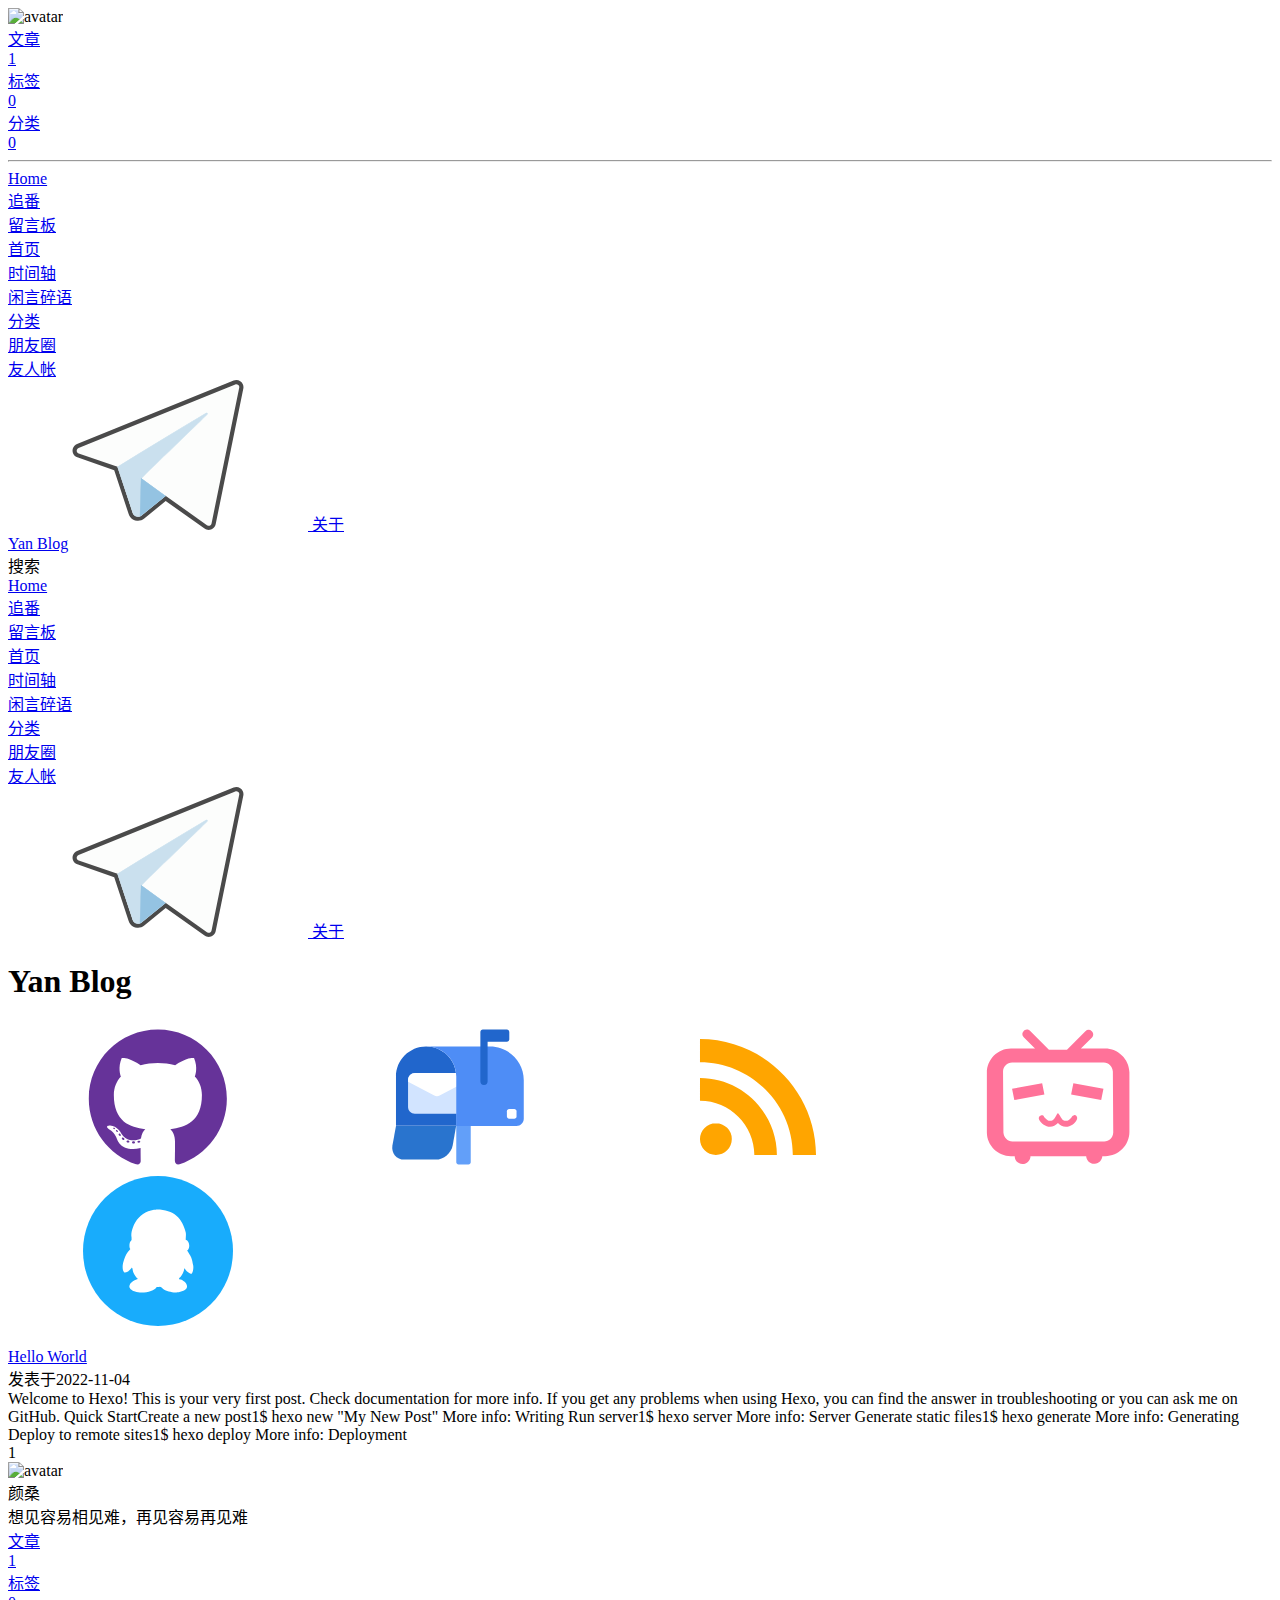
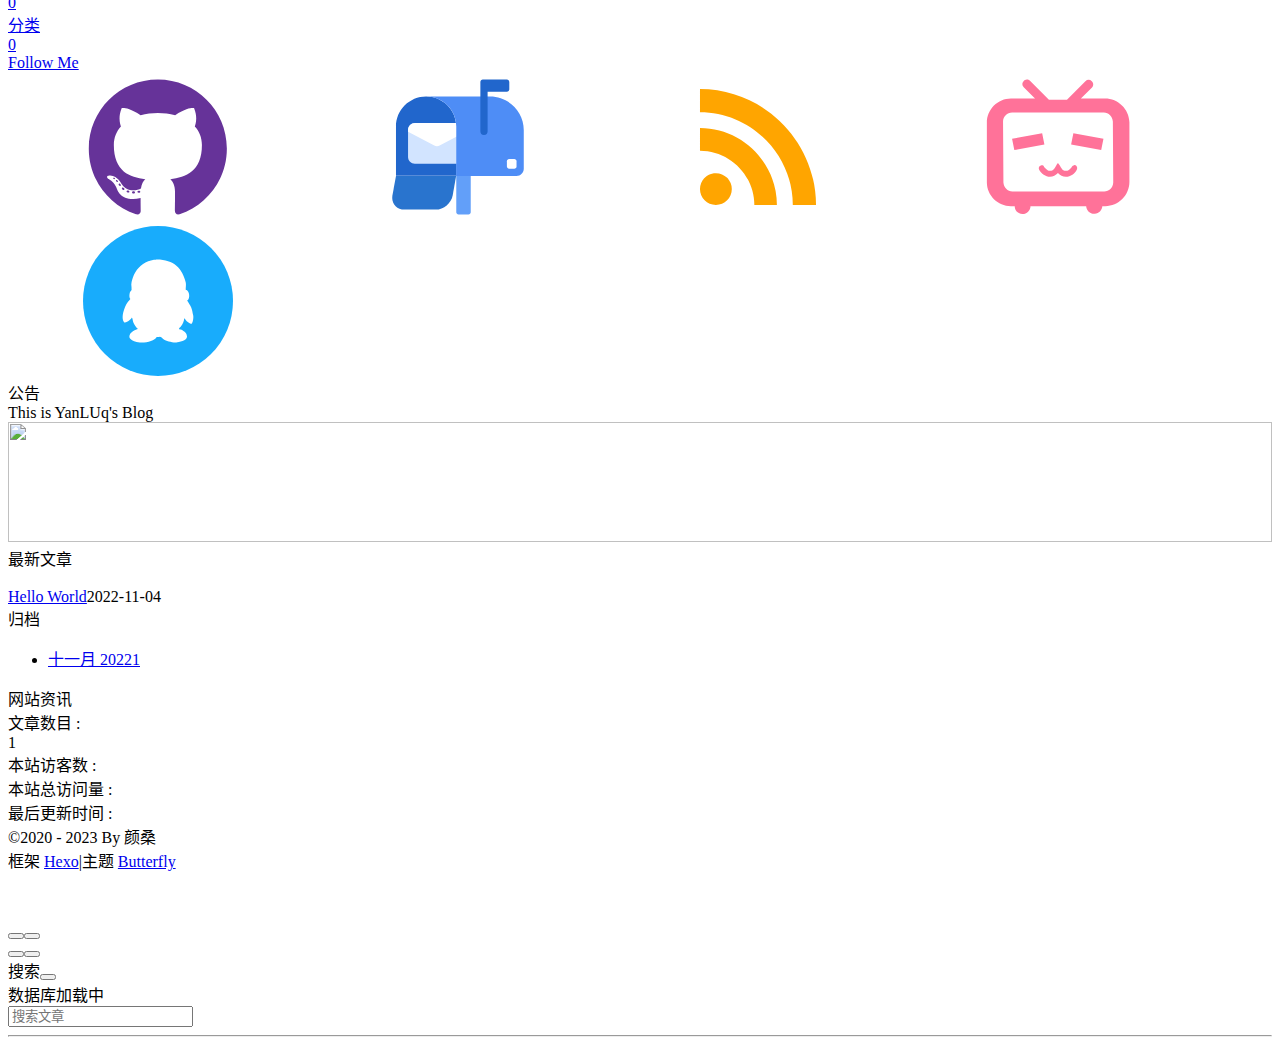
==== commit b8c9a483: "Site updated: 2023-04-05 15:23:43" ====
--- a/index.html
+++ b/index.html
@@ -51,7 +51,7 @@
   isHome: true,
   isHighlightShrink: false,
   isToc: false,
-  postUpdate: '2022-12-08 10:53:26'
+  postUpdate: '2023-04-05 15:21:14'
 }</script><noscript><style type="text/css">
   #nav {
     opacity: 1
@@ -141,8 +141,7 @@
     }
     detectApple()
     })(window)</script><link rel="stylesheet" href="/css/custom.css" media="defer" onload="this.media='all'"><!-- hexo injector head_end start --><link rel="stylesheet" href="https://cdn.cbd.int/hexo-butterfly-clock-anzhiyu@1.1.6/lib/clock.min.css" /><link rel="stylesheet" href="https://npm.elemecdn.com/anzhiyu-blog@2.0.4/css/runtime/runtime.min.css" media="print" onload="this.media='all'"><link rel="stylesheet" href="https://cdn.cbd.int/hexo-butterfly-swiper-anzhiyu@1.0.4/lib/swiper.min.css" media="print" onload="this.media='all'"><link rel="stylesheet" href="https://cdn.cbd.int/hexo-butterfly-swiper-anzhiyu@1.0.4/lib/swiperstyle.css" media="print" onload="this.media='all'"><link rel="stylesheet" href="https://cdn.cbd.int/hexo-butterfly-tag-plugins-plus@latest/lib/assets/font-awesome-animation.min.css" media="defer" onload="this.media='all'"><link rel="stylesheet" href="https://cdn.cbd.int/hexo-butterfly-tag-plugins-plus@latest/lib/tag_plugins.css" media="defer" onload="this.media='all'"><script src="https://cdn.cbd.int/hexo-butterfly-tag-plugins-plus@latest/lib/assets/carousel-touch.js"></script><link rel="stylesheet" href="https://cdn.cbd.int/hexo-butterfly-wowjs/lib/animate.min.css" media="print" onload="this.media='screen'"><link rel="stylesheet" href="https://cdn.cbd.int/hexo-filter-gitcalendar/lib/gitcalendar.css" media="print" onload="this.media='all'"><!-- hexo injector head_end end --><meta name="generator" content="Hexo 5.4.2"><link rel="alternate" href="/atom.xml" title="Yan Blog" type="application/atom+xml">
-</head><body><div id="web_bg"></div><div id="sidebar"><div id="menu-mask"></div><div id="sidebar-menus"><div class="avatar-img is-center"><img src="https://s2.loli.net/2022/11/27/mpEVhI1Z8wz5aOU.png" onerror="onerror=null;src='/img/friend_404.gif'" alt="avatar"/></div><div class="sidebar-site-data site-data is-center"><a href="/archives/"><div class="headline">文章</div><div class="length-num">2</div></a><a href="/tags/"><div class="headline">标签</div><div class="length-num">0</div></a><a href="/categories/"><div class="headline">分类</div><div class="length-num">0</div></a></div><hr/><div class="menus_items"><div class="menus_item"><a class="site-page faa-parent animated-hover" href="/"><i class="fa-fw fas fa-home faa-tada"></i><span> Home</span></a></div><div class="menus_item"><a class="site-page faa-parent animated-hover" href="/bangumis/"><i class="fa-fw fas fa-home faa-tada"></i><span> 追番</span></a></div><div class="menus_item"><a class="site-page faa-parent animated-hover" href="/comments/"><i class="fa-fw fas fa-envelope faa-tada"></i><span> 留言板</span></a></div><div class="menus_item"><a class="site-page faa-parent animated-hover" href="/"><i class="fa-fw fas fa-home faa-tada"></i><span> 首页</span></a></div><div class="menus_item"><a class="site-page faa-parent animated-hover" href="/archives/"><i class="fa-fw fas fa-archive faa-tada"></i><span> 时间轴</span></a></div><div class="menus_item"><a class="site-page faa-parent animated-hover" href="/artitalk/"><i class="fa-fw fas fa-comment-dots faa-tada"></i><span> 闲言碎语</span></a></div><div class="menus_item"><a class="site-page faa-parent animated-hover" href="/categories/"><i class="fa-fw fas fa-folder-open faa-tada"></i><span> 分类</span></a></div><div class="menus_item"><a class="site-page faa-parent animated-hover" href="/fcircle/"><i class="fa-fw fab fa-artstation faa-tada"></i><span> 朋友圈</span></a></div><div class="menus_item"><a class="site-page faa-parent animated-hover" href="/link/"><i class="fa-fw fas fa-link faa-tada"></i><span> 友人帐</span></a></div><div class="menus_item"><a class="site-page faa-parent animated-hover" href="/about/"><svg class="icon faa-tada" aria-hidden="true"><use xlink:href="#icon-zhifeiji"></use></svg><span> 关于</span></a></div></div></div></div><div class="page" id="body-wrap"><header class="full_page nav-fixed nav-visible" id="page-header"><nav id="nav"><span id="blog_name"><a id="site-name" href="/">Yan Blog</a></span><div id="menus"><div id="search-button"><a class="site-page social-icon search"><i class="fas fa-search fa-fw"></i><span> 搜索</span></a></div><div class="menus_items"><div class="menus_item"><a class="site-page faa-parent animated-hover" href="/"><i class="fa-fw fas fa-home faa-tada"></i><span> Home</span></a></div><div class="menus_item"><a class="site-page faa-parent animated-hover" href="/bangumis/"><i class="fa-fw fas fa-home faa-tada"></i><span> 追番</span></a></div><div class="menus_item"><a class="site-page faa-parent animated-hover" href="/comments/"><i class="fa-fw fas fa-envelope faa-tada"></i><span> 留言板</span></a></div><div class="menus_item"><a class="site-page faa-parent animated-hover" href="/"><i class="fa-fw fas fa-home faa-tada"></i><span> 首页</span></a></div><div class="menus_item"><a class="site-page faa-parent animated-hover" href="/archives/"><i class="fa-fw fas fa-archive faa-tada"></i><span> 时间轴</span></a></div><div class="menus_item"><a class="site-page faa-parent animated-hover" href="/artitalk/"><i class="fa-fw fas fa-comment-dots faa-tada"></i><span> 闲言碎语</span></a></div><div class="menus_item"><a class="site-page faa-parent animated-hover" href="/categories/"><i class="fa-fw fas fa-folder-open faa-tada"></i><span> 分类</span></a></div><div class="menus_item"><a class="site-page faa-parent animated-hover" href="/fcircle/"><i class="fa-fw fab fa-artstation faa-tada"></i><span> 朋友圈</span></a></div><div class="menus_item"><a class="site-page faa-parent animated-hover" href="/link/"><i class="fa-fw fas fa-link faa-tada"></i><span> 友人帐</span></a></div><div class="menus_item"><a class="site-page faa-parent animated-hover" href="/about/"><svg class="icon faa-tada" aria-hidden="true"><use xlink:href="#icon-zhifeiji"></use></svg><span> 关于</span></a></div></div><div id="toggle-menu"><a class="site-page"><i class="fas fa-bars fa-fw"></i></a></div></div></nav><div id="site-info"><h1 id="site-title">Yan Blog</h1><div id="site_social_icons"><a class="social-icon faa-parent animated-hover" href="https://github.com/yannq" target="_blank" title="Github"><svg class="icon faa-tada" aria-hidden="true"><use xlink:href="#icon-gitHub"></use></svg></a><a class="social-icon faa-parent animated-hover" href="https://mail.qq.com/cgi-bin/qm_share?t=qm_mailme&amp;email==2943997107@qq.com" target="_blank" title="Email"><svg class="icon faa-tada" aria-hidden="true"><use xlink:href="#icon-youxiang"></use></svg></a><a class="social-icon faa-parent animated-hover" href="/atom.xml" target="_blank" title="RSS"><svg class="icon faa-tada" aria-hidden="true"><use xlink:href="#icon-rss"></use></svg></a><a class="social-icon faa-parent animated-hover" href="https://space.bilibili.com/2100331009" target="_blank" title="BiliBili"><svg class="icon faa-tada" aria-hidden="true"><use xlink:href="#icon-bilibili"></use></svg></a><a class="social-icon faa-parent animated-hover" href="tencent://Message/?Uin=2943997107&amp;amp;websiteName=local.edu.com:8888=&amp;amp;Menu=yes" target="_blank" title="QQ"><svg class="icon faa-tada" aria-hidden="true"><use xlink:href="#icon-QQ1"></use></svg></a></div></div><div id="scroll-down"><i class="fas fa-angle-down scroll-down-effects"></i></div></header><main class="layout" id="content-inner"><div class="recent-posts" id="recent-posts"><div class="recent-post-item"><div class="post_cover left"><a href="/posts/undefined.html" title="隔离记"><img class="post_bg" src="[data-uri]" onerror="this.onerror=null;this.src='/img/404.jpg'" alt="隔离记"></a></div><div class="recent-post-info"><a class="article-title" href="/posts/undefined.html" title="隔离记">隔离记</a><div class="article-meta-wrap"><span class="post-meta-date"><i class="far fa-calendar-alt"></i><span class="article-meta-label">发表于</span><time datetime="2022-12-06T06:26:23.048Z" title="发表于 2022-12-06 14:26:23">2022-12-06</time></span></div><div class="content">2022年/12/4这天本是一个悠闲娱乐的一天，我不仅会了兔跳还会了后轮滑。回到家，晚饭吃一半我的妈沫接到了我哥的电话，电话那头讲的是:我嫂子因为感冒好像得了新冠，我妈当时特别震惊，我哥告诉她让我们吃完饭就去做核酸。我妈还在和我哥争执一直说我们都是绿码，我去让我妈别吵，让她快点吃饭然后去做核酸，饭还没吃完我哥回来了，他告诉我们他已经给社区报备了，让我们一直呆在家里别出去，并告诉我妈通知我的班主任，我当时比较气愤，本来二次函数就很难了，还不能去学校就干脆别学了，接着我妈就给我班主任打电话，李太太安抚我别慌。挂断电话后，我本以为会单纯的隔离5天，没想到过了一会李太太告诉我妈他有一个办法—上网课。我的噩梦就此开始了。
-</div></div></div><div class="recent-post-item"><div class="post_cover right"><a href="/posts/undefined.html" title="Hello World"><img class="post_bg" src="[data-uri]" onerror="this.onerror=null;this.src='/img/404.jpg'" alt="Hello World"></a></div><div class="recent-post-info"><a class="article-title" href="/posts/undefined.html" title="Hello World">Hello World</a><div class="article-meta-wrap"><span class="post-meta-date"><i class="far fa-calendar-alt"></i><span class="article-meta-label">发表于</span><time datetime="2022-11-04T13:21:31.577Z" title="发表于 2022-11-04 21:21:31">2022-11-04</time></span></div><div class="content">Welcome to Hexo! This is your very first post. Check documentation for more info. If you get any problems when using Hexo, you can find the answer in troubleshooting or you can ask me on GitHub.
+</head><body><div id="web_bg"></div><div id="sidebar"><div id="menu-mask"></div><div id="sidebar-menus"><div class="avatar-img is-center"><img src="https://s2.loli.net/2022/11/27/mpEVhI1Z8wz5aOU.png" onerror="onerror=null;src='/img/friend_404.gif'" alt="avatar"/></div><div class="sidebar-site-data site-data is-center"><a href="/archives/"><div class="headline">文章</div><div class="length-num">1</div></a><a href="/tags/"><div class="headline">标签</div><div class="length-num">0</div></a><a href="/categories/"><div class="headline">分类</div><div class="length-num">0</div></a></div><hr/><div class="menus_items"><div class="menus_item"><a class="site-page faa-parent animated-hover" href="/"><i class="fa-fw fas fa-home faa-tada"></i><span> Home</span></a></div><div class="menus_item"><a class="site-page faa-parent animated-hover" href="/bangumis/"><i class="fa-fw fas fa-home faa-tada"></i><span> 追番</span></a></div><div class="menus_item"><a class="site-page faa-parent animated-hover" href="/comments/"><i class="fa-fw fas fa-envelope faa-tada"></i><span> 留言板</span></a></div><div class="menus_item"><a class="site-page faa-parent animated-hover" href="/"><i class="fa-fw fas fa-home faa-tada"></i><span> 首页</span></a></div><div class="menus_item"><a class="site-page faa-parent animated-hover" href="/archives/"><i class="fa-fw fas fa-archive faa-tada"></i><span> 时间轴</span></a></div><div class="menus_item"><a class="site-page faa-parent animated-hover" href="/artitalk/"><i class="fa-fw fas fa-comment-dots faa-tada"></i><span> 闲言碎语</span></a></div><div class="menus_item"><a class="site-page faa-parent animated-hover" href="/categories/"><i class="fa-fw fas fa-folder-open faa-tada"></i><span> 分类</span></a></div><div class="menus_item"><a class="site-page faa-parent animated-hover" href="/fcircle/"><i class="fa-fw fab fa-artstation faa-tada"></i><span> 朋友圈</span></a></div><div class="menus_item"><a class="site-page faa-parent animated-hover" href="/link/"><i class="fa-fw fas fa-link faa-tada"></i><span> 友人帐</span></a></div><div class="menus_item"><a class="site-page faa-parent animated-hover" href="/about/"><svg class="icon faa-tada" aria-hidden="true"><use xlink:href="#icon-zhifeiji"></use></svg><span> 关于</span></a></div></div></div></div><div class="page" id="body-wrap"><header class="full_page nav-fixed nav-visible" id="page-header"><nav id="nav"><span id="blog_name"><a id="site-name" href="/">Yan Blog</a></span><div id="menus"><div id="search-button"><a class="site-page social-icon search"><i class="fas fa-search fa-fw"></i><span> 搜索</span></a></div><div class="menus_items"><div class="menus_item"><a class="site-page faa-parent animated-hover" href="/"><i class="fa-fw fas fa-home faa-tada"></i><span> Home</span></a></div><div class="menus_item"><a class="site-page faa-parent animated-hover" href="/bangumis/"><i class="fa-fw fas fa-home faa-tada"></i><span> 追番</span></a></div><div class="menus_item"><a class="site-page faa-parent animated-hover" href="/comments/"><i class="fa-fw fas fa-envelope faa-tada"></i><span> 留言板</span></a></div><div class="menus_item"><a class="site-page faa-parent animated-hover" href="/"><i class="fa-fw fas fa-home faa-tada"></i><span> 首页</span></a></div><div class="menus_item"><a class="site-page faa-parent animated-hover" href="/archives/"><i class="fa-fw fas fa-archive faa-tada"></i><span> 时间轴</span></a></div><div class="menus_item"><a class="site-page faa-parent animated-hover" href="/artitalk/"><i class="fa-fw fas fa-comment-dots faa-tada"></i><span> 闲言碎语</span></a></div><div class="menus_item"><a class="site-page faa-parent animated-hover" href="/categories/"><i class="fa-fw fas fa-folder-open faa-tada"></i><span> 分类</span></a></div><div class="menus_item"><a class="site-page faa-parent animated-hover" href="/fcircle/"><i class="fa-fw fab fa-artstation faa-tada"></i><span> 朋友圈</span></a></div><div class="menus_item"><a class="site-page faa-parent animated-hover" href="/link/"><i class="fa-fw fas fa-link faa-tada"></i><span> 友人帐</span></a></div><div class="menus_item"><a class="site-page faa-parent animated-hover" href="/about/"><svg class="icon faa-tada" aria-hidden="true"><use xlink:href="#icon-zhifeiji"></use></svg><span> 关于</span></a></div></div><div id="toggle-menu"><a class="site-page"><i class="fas fa-bars fa-fw"></i></a></div></div></nav><div id="site-info"><h1 id="site-title">Yan Blog</h1><div id="site_social_icons"><a class="social-icon faa-parent animated-hover" href="https://github.com/yannq" target="_blank" title="Github"><svg class="icon faa-tada" aria-hidden="true"><use xlink:href="#icon-gitHub"></use></svg></a><a class="social-icon faa-parent animated-hover" href="https://mail.qq.com/cgi-bin/qm_share?t=qm_mailme&amp;email==2943997107@qq.com" target="_blank" title="Email"><svg class="icon faa-tada" aria-hidden="true"><use xlink:href="#icon-youxiang"></use></svg></a><a class="social-icon faa-parent animated-hover" href="/atom.xml" target="_blank" title="RSS"><svg class="icon faa-tada" aria-hidden="true"><use xlink:href="#icon-rss"></use></svg></a><a class="social-icon faa-parent animated-hover" href="https://space.bilibili.com/2100331009" target="_blank" title="BiliBili"><svg class="icon faa-tada" aria-hidden="true"><use xlink:href="#icon-bilibili"></use></svg></a><a class="social-icon faa-parent animated-hover" href="tencent://Message/?Uin=2943997107&amp;amp;websiteName=local.edu.com:8888=&amp;amp;Menu=yes" target="_blank" title="QQ"><svg class="icon faa-tada" aria-hidden="true"><use xlink:href="#icon-QQ1"></use></svg></a></div></div><div id="scroll-down"><i class="fas fa-angle-down scroll-down-effects"></i></div></header><main class="layout" id="content-inner"><div class="recent-posts" id="recent-posts"><div class="recent-post-item"><div class="post_cover left"><a href="/posts/undefined.html" title="Hello World"><img class="post_bg" src="[data-uri]" onerror="this.onerror=null;this.src='/img/404.jpg'" alt="Hello World"></a></div><div class="recent-post-info"><a class="article-title" href="/posts/undefined.html" title="Hello World">Hello World</a><div class="article-meta-wrap"><span class="post-meta-date"><i class="far fa-calendar-alt"></i><span class="article-meta-label">发表于</span><time datetime="2022-11-04T13:21:31.577Z" title="发表于 2022-11-04 21:21:31">2022-11-04</time></span></div><div class="content">Welcome to Hexo! This is your very first post. Check documentation for more info. If you get any problems when using Hexo, you can find the answer in troubleshooting or you can ask me on GitHub.
 Quick StartCreate a new post1$ hexo new &quot;My New Post&quot;
 More info: Writing
 Run server1$ hexo server
@@ -151,7 +150,7 @@
 More info: Generating
 Deploy to remote sites1$ hexo deploy
 More info: Deployment
-</div></div></div><nav id="pagination"><div class="pagination"><span class="page-number current">1</span></div></nav></div><div class="aside-content" id="aside-content"><div class="card-widget card-info"><div class="is-center"><div class="avatar-img"><img src="https://s2.loli.net/2022/11/27/mpEVhI1Z8wz5aOU.png" onerror="this.onerror=null;this.src='/img/friend_404.gif'" alt="avatar"/></div><div class="author-info__name">颜桑</div><div class="author-info__description">想见容易相见难，再见容易再见难</div></div><div class="card-info-data site-data is-center"><a href="/archives/"><div class="headline">文章</div><div class="length-num">2</div></a><a href="/tags/"><div class="headline">标签</div><div class="length-num">0</div></a><a href="/categories/"><div class="headline">分类</div><div class="length-num">0</div></a></div><a id="card-info-btn" target="_blank" rel="noopener" href="https://github.com/xxxxxx"><i class="fab fa-github"></i><span>Follow Me</span></a><div class="card-info-social-icons is-center"><a class="social-icon faa-parent animated-hover" href="https://github.com/yannq" target="_blank" title="Github"><svg class="icon faa-tada" aria-hidden="true"><use xlink:href="#icon-gitHub"></use></svg></a><a class="social-icon faa-parent animated-hover" href="https://mail.qq.com/cgi-bin/qm_share?t=qm_mailme&amp;email==2943997107@qq.com" target="_blank" title="Email"><svg class="icon faa-tada" aria-hidden="true"><use xlink:href="#icon-youxiang"></use></svg></a><a class="social-icon faa-parent animated-hover" href="/atom.xml" target="_blank" title="RSS"><svg class="icon faa-tada" aria-hidden="true"><use xlink:href="#icon-rss"></use></svg></a><a class="social-icon faa-parent animated-hover" href="https://space.bilibili.com/2100331009" target="_blank" title="BiliBili"><svg class="icon faa-tada" aria-hidden="true"><use xlink:href="#icon-bilibili"></use></svg></a><a class="social-icon faa-parent animated-hover" href="tencent://Message/?Uin=2943997107&amp;amp;websiteName=local.edu.com:8888=&amp;amp;Menu=yes" target="_blank" title="QQ"><svg class="icon faa-tada" aria-hidden="true"><use xlink:href="#icon-QQ1"></use></svg></a></div></div><div class="card-widget card-announcement"><div class="item-headline"><i class="fas fa-bullhorn fa-shake"></i><span>公告</span></div><div class="announcement_content">This is YanLUq's Blog</div></div><div class="sticky_layout"><div class="card-widget card-recent-post"><div class="item-headline"><i class="fas fa-history"></i><span>最新文章</span></div><div class="aside-list"><div class="aside-list-item"><a class="thumbnail" href="/posts/undefined.html" title="隔离记"><img src="[data-uri]" onerror="this.onerror=null;this.src='/img/404.jpg'" alt="隔离记"/></a><div class="content"><a class="title" href="/posts/undefined.html" title="隔离记">隔离记</a><time datetime="2022-12-06T06:26:23.048Z" title="发表于 2022-12-06 14:26:23">2022-12-06</time></div></div><div class="aside-list-item"><a class="thumbnail" href="/posts/undefined.html" title="Hello World"><img src="[data-uri]" onerror="this.onerror=null;this.src='/img/404.jpg'" alt="Hello World"/></a><div class="content"><a class="title" href="/posts/undefined.html" title="Hello World">Hello World</a><time datetime="2022-11-04T13:21:31.577Z" title="发表于 2022-11-04 21:21:31">2022-11-04</time></div></div></div></div><div class="card-widget card-archives"><div class="item-headline"><i class="fas fa-archive"></i><span>归档</span></div><ul class="card-archive-list"><li class="card-archive-list-item"><a class="card-archive-list-link" href="/archives/2022/12/"><span class="card-archive-list-date">十二月 2022</span><span class="card-archive-list-count">1</span></a></li><li class="card-archive-list-item"><a class="card-archive-list-link" href="/archives/2022/11/"><span class="card-archive-list-date">十一月 2022</span><span class="card-archive-list-count">1</span></a></li></ul></div><div class="card-widget card-webinfo"><div class="item-headline"><i class="fas fa-chart-line"></i><span>网站资讯</span></div><div class="webinfo"><div class="webinfo-item"><div class="item-name">文章数目 :</div><div class="item-count">2</div></div><div class="webinfo-item"><div class="item-name">本站访客数 :</div><div class="item-count" id="busuanzi_value_site_uv"><i class="fa-solid fa-spinner fa-spin"></i></div></div><div class="webinfo-item"><div class="item-name">本站总访问量 :</div><div class="item-count" id="busuanzi_value_site_pv"><i class="fa-solid fa-spinner fa-spin"></i></div></div><div class="webinfo-item"><div class="item-name">最后更新时间 :</div><div class="item-count" id="last-push-date" data-lastPushDate="2022-12-08T02:53:26.094Z"><i class="fa-solid fa-spinner fa-spin"></i></div></div></div></div></div></div></main><footer id="footer"><div id="footer-wrap"><div class="copyright">&copy;2020 - 2022 By 颜桑</div><div class="framework-info"><span>框架 </span><a target="_blank" rel="noopener" href="https://hexo.io">Hexo</a><span class="footer-separator">|</span><span>主题 </span><a target="_blank" rel="noopener" href="https://github.com/jerryc127/hexo-theme-butterfly">Butterfly</a></div></div></footer></div><div id="rightside"><div id="rightside-config-hide"><button id="darkmode" type="button" title="浅色和深色模式转换"><i class="fas fa-adjust"></i></button><button id="hide-aside-btn" type="button" title="单栏和双栏切换"><i class="fas fa-arrows-alt-h"></i></button></div><div id="rightside-config-show"><button id="rightside_config" type="button" title="设置"><i class="fas fa-cog fa-spin"></i></button><button id="go-up" type="button" title="回到顶部"><i class="fas fa-arrow-up"></i></button></div></div><div id="local-search"><div class="search-dialog"><nav class="search-nav"><span class="search-dialog-title">搜索</span><span id="loading-status"></span><button class="search-close-button"><i class="fas fa-times"></i></button></nav><div class="is-center" id="loading-database"><i class="fas fa-spinner fa-pulse"></i><span>  数据库加载中</span></div><div class="search-wrap"><div id="local-search-input"><div class="local-search-box"><input class="local-search-box--input" placeholder="搜索文章" type="text"/></div></div><hr/><div id="local-search-results"></div></div></div><div id="search-mask"></div></div><div><script src="/js/utils.js"></script><script src="/js/main.js"></script><script src="https://cdn.jsdelivr.net/npm/@fancyapps/ui/dist/fancybox.umd.min.js"></script><script src="/js/search/local-search.js"></script><div class="js-pjax"></div><div class="app-refresh" id="app-refresh" style="position: fixed;top: -2.2rem;left: 0;right: 0;z-index: 99999;padding: 0 1rem;font-size: 15px;height: 2.2rem;transition: all 0.3s ease;"><div class="app-refresh-wrap" style=" display: flex;color: #fff;height: 100%;align-items: center;justify-content: center;"><label>✨ 有新文章啦！ 👉</label><a href="javascript:void(0)" onclick="location.reload()"><span style="color: #fff;text-decoration: underline;cursor: pointer;">🍗点击食用🍔</span></a></div></div><script>if ('serviceWorker' in navigator) {
+</div></div></div><nav id="pagination"><div class="pagination"><span class="page-number current">1</span></div></nav></div><div class="aside-content" id="aside-content"><div class="card-widget card-info"><div class="is-center"><div class="avatar-img"><img src="https://s2.loli.net/2022/11/27/mpEVhI1Z8wz5aOU.png" onerror="this.onerror=null;this.src='/img/friend_404.gif'" alt="avatar"/></div><div class="author-info__name">颜桑</div><div class="author-info__description">想见容易相见难，再见容易再见难</div></div><div class="card-info-data site-data is-center"><a href="/archives/"><div class="headline">文章</div><div class="length-num">1</div></a><a href="/tags/"><div class="headline">标签</div><div class="length-num">0</div></a><a href="/categories/"><div class="headline">分类</div><div class="length-num">0</div></a></div><a id="card-info-btn" target="_blank" rel="noopener" href="https://github.com/xxxxxx"><i class="fab fa-github"></i><span>Follow Me</span></a><div class="card-info-social-icons is-center"><a class="social-icon faa-parent animated-hover" href="https://github.com/yannq" target="_blank" title="Github"><svg class="icon faa-tada" aria-hidden="true"><use xlink:href="#icon-gitHub"></use></svg></a><a class="social-icon faa-parent animated-hover" href="https://mail.qq.com/cgi-bin/qm_share?t=qm_mailme&amp;email==2943997107@qq.com" target="_blank" title="Email"><svg class="icon faa-tada" aria-hidden="true"><use xlink:href="#icon-youxiang"></use></svg></a><a class="social-icon faa-parent animated-hover" href="/atom.xml" target="_blank" title="RSS"><svg class="icon faa-tada" aria-hidden="true"><use xlink:href="#icon-rss"></use></svg></a><a class="social-icon faa-parent animated-hover" href="https://space.bilibili.com/2100331009" target="_blank" title="BiliBili"><svg class="icon faa-tada" aria-hidden="true"><use xlink:href="#icon-bilibili"></use></svg></a><a class="social-icon faa-parent animated-hover" href="tencent://Message/?Uin=2943997107&amp;amp;websiteName=local.edu.com:8888=&amp;amp;Menu=yes" target="_blank" title="QQ"><svg class="icon faa-tada" aria-hidden="true"><use xlink:href="#icon-QQ1"></use></svg></a></div></div><div class="card-widget card-announcement"><div class="item-headline"><i class="fas fa-bullhorn fa-shake"></i><span>公告</span></div><div class="announcement_content">This is YanLUq's Blog</div></div><div class="sticky_layout"><div class="card-widget card-recent-post"><div class="item-headline"><i class="fas fa-history"></i><span>最新文章</span></div><div class="aside-list"><div class="aside-list-item"><a class="thumbnail" href="/posts/undefined.html" title="Hello World"><img src="[data-uri]" onerror="this.onerror=null;this.src='/img/404.jpg'" alt="Hello World"/></a><div class="content"><a class="title" href="/posts/undefined.html" title="Hello World">Hello World</a><time datetime="2022-11-04T13:21:31.577Z" title="发表于 2022-11-04 21:21:31">2022-11-04</time></div></div></div></div><div class="card-widget card-archives"><div class="item-headline"><i class="fas fa-archive"></i><span>归档</span></div><ul class="card-archive-list"><li class="card-archive-list-item"><a class="card-archive-list-link" href="/archives/2022/11/"><span class="card-archive-list-date">十一月 2022</span><span class="card-archive-list-count">1</span></a></li></ul></div><div class="card-widget card-webinfo"><div class="item-headline"><i class="fas fa-chart-line"></i><span>网站资讯</span></div><div class="webinfo"><div class="webinfo-item"><div class="item-name">文章数目 :</div><div class="item-count">1</div></div><div class="webinfo-item"><div class="item-name">本站访客数 :</div><div class="item-count" id="busuanzi_value_site_uv"><i class="fa-solid fa-spinner fa-spin"></i></div></div><div class="webinfo-item"><div class="item-name">本站总访问量 :</div><div class="item-count" id="busuanzi_value_site_pv"><i class="fa-solid fa-spinner fa-spin"></i></div></div><div class="webinfo-item"><div class="item-name">最后更新时间 :</div><div class="item-count" id="last-push-date" data-lastPushDate="2023-04-05T07:21:14.185Z"><i class="fa-solid fa-spinner fa-spin"></i></div></div></div></div></div></div></main><footer id="footer"><div id="footer-wrap"><div class="copyright">&copy;2020 - 2023 By 颜桑</div><div class="framework-info"><span>框架 </span><a target="_blank" rel="noopener" href="https://hexo.io">Hexo</a><span class="footer-separator">|</span><span>主题 </span><a target="_blank" rel="noopener" href="https://github.com/jerryc127/hexo-theme-butterfly">Butterfly</a></div></div></footer></div><div id="rightside"><div id="rightside-config-hide"><button id="darkmode" type="button" title="浅色和深色模式转换"><i class="fas fa-adjust"></i></button><button id="hide-aside-btn" type="button" title="单栏和双栏切换"><i class="fas fa-arrows-alt-h"></i></button></div><div id="rightside-config-show"><button id="rightside_config" type="button" title="设置"><i class="fas fa-cog fa-spin"></i></button><button id="go-up" type="button" title="回到顶部"><i class="fas fa-arrow-up"></i></button></div></div><div id="local-search"><div class="search-dialog"><nav class="search-nav"><span class="search-dialog-title">搜索</span><span id="loading-status"></span><button class="search-close-button"><i class="fas fa-times"></i></button></nav><div class="is-center" id="loading-database"><i class="fas fa-spinner fa-pulse"></i><span>  数据库加载中</span></div><div class="search-wrap"><div id="local-search-input"><div class="local-search-box"><input class="local-search-box--input" placeholder="搜索文章" type="text"/></div></div><hr/><div id="local-search-results"></div></div></div><div id="search-mask"></div></div><div><script src="/js/utils.js"></script><script src="/js/main.js"></script><script src="https://cdn.jsdelivr.net/npm/@fancyapps/ui/dist/fancybox.umd.min.js"></script><script src="/js/search/local-search.js"></script><div class="js-pjax"></div><div class="app-refresh" id="app-refresh" style="position: fixed;top: -2.2rem;left: 0;right: 0;z-index: 99999;padding: 0 1rem;font-size: 15px;height: 2.2rem;transition: all 0.3s ease;"><div class="app-refresh-wrap" style=" display: flex;color: #fff;height: 100%;align-items: center;justify-content: center;"><label>✨ 有新文章啦！ 👉</label><a href="javascript:void(0)" onclick="location.reload()"><span style="color: #fff;text-decoration: underline;cursor: pointer;">🍗点击食用🍔</span></a></div></div><script>if ('serviceWorker' in navigator) {
 if (navigator.serviceWorker.controller) {
 navigator.serviceWorker.addEventListener('controllerchange', function() {
 showNotification()
@@ -187,7 +186,18 @@
 var cssText = `top: 0; background: ${showBg};`
 document.getElementById('app-refresh').style.cssText = cssText
 }
-}</script><script async data-pjax src="//busuanzi.ibruce.info/busuanzi/2.3/busuanzi.pure.mini.js"></script></div><!-- hexo injector body_end start --><script data-pjax>
+}</script><script async data-pjax src="//busuanzi.ibruce.info/busuanzi/2.3/busuanzi.pure.mini.js"></script></div><!-- hexo injector body_end start --><script>
+    // 全局变量声明区域
+    var fdata = {
+      apiurl: 'https://hexo-friendcircle-api-ai9d4hwad-anzhiyu-c.vercel.app/api',
+      initnumber: 20, //【可选】页面初始化展示文章数量
+      stepnumber: 10, //【可选】每次加载增加的篇数
+      error_img: 'https://npm.elemecdn.com/akilar-candyassets/image/404.gif' //【可选，头像图片加载失败时的默认头像】
+    }
+    //存入本地存储
+    localStorage.setItem("fdatalist",JSON.stringify(fdata))
+    </script>
+    <script defer src="https://npm.elemecdn.com/hexo-filter-fcircle/assets/js/fetch.min.js"></script><script data-pjax>
   function butterfly_clock_anzhiyu_injector_config(){
     var parent_div_git = document.getElementsByClassName('sticky_layout')[0];
     var item_html = '<div class="card-widget card-clock"><div class="card-glass"><div class="card-background"><div class="card-content"><div id="hexo_electric_clock"><img class="entered loading" id="card-clock-loading" src="https://cdn.cbd.int/hexo-butterfly-clock-anzhiyu@1.1.6/lib/loading.gif" style="height: 120px; width: 100%;" data-ll-status="loading"/></div></div></div></div></div>';
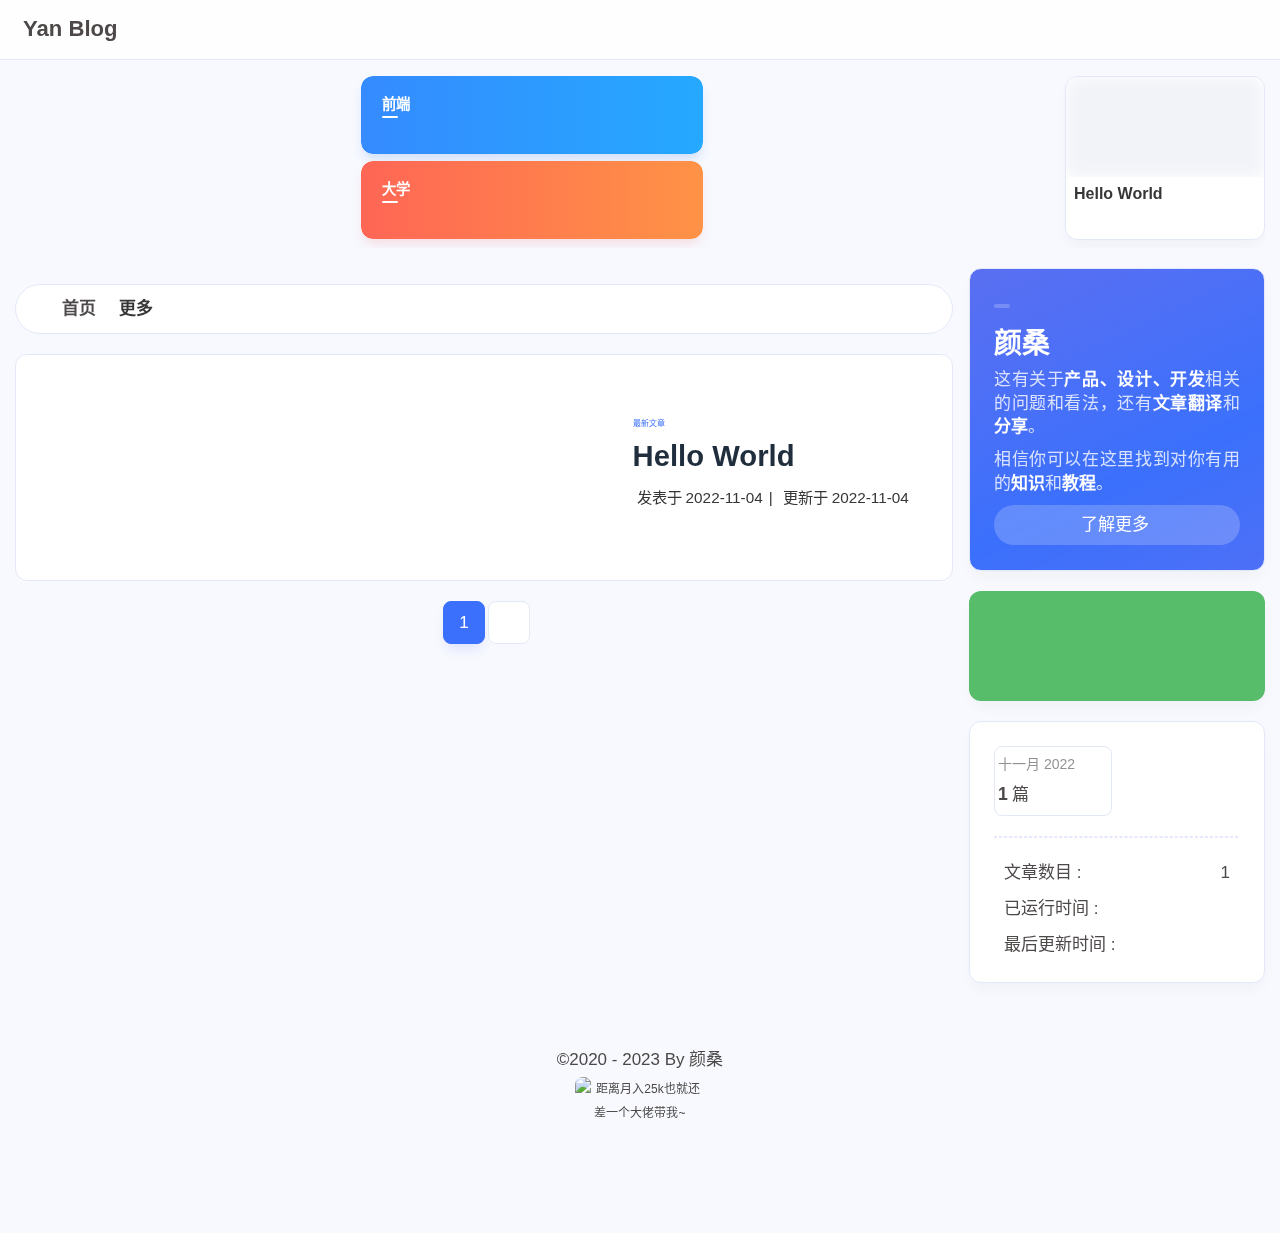
==== commit 1fb10de6: "Site updated: 2023-04-05 18:15:54" ====
--- a/index.html
+++ b/index.html
@@ -1,21 +1,21 @@
-<!DOCTYPE html><html lang="zh-CN" data-theme="light"><head><meta charset="UTF-8"><meta http-equiv="X-UA-Compatible" content="IE=edge"><meta name="viewport" content="width=device-width, initial-scale=1.0, maximum-scale=1.0, user-scalable=no"><title>Yan Blog - 颜桑的博客</title><meta name="author" content="颜桑,xyme000@163.com"><meta name="copyright" content="颜桑"><meta name="format-detection" content="telephone=no"><meta name="theme-color" content="#ffffff"><meta name="description" content="想见容易相见难，再见容易再见难">
+<!DOCTYPE html><html lang="zh-CN" data-theme="light"><head><meta charset="UTF-8"><meta http-equiv="X-UA-Compatible" content="IE=edge"><meta name="viewport" content="width=device-width, initial-scale=1.0, maximum-scale=1.0, user-scalable=no"><title>Yan Blog - 颜桑的博客</title><meta name="keywords" content="颜桑，博客，颜桑的博客，颜，桑，想见容易相见难，再见容易再见难"><meta name="author" content="颜桑,xyme000@163.com"><meta name="copyright" content="颜桑"><meta name="format-detection" content="telephone=no"><meta name="theme-color" content="#f7f9fe"><meta name="mobile-web-app-capable" content="yes"><meta name="apple-touch-fullscreen" content="yes"><meta name="apple-mobile-web-app-title" content="Yan Blog"><meta name="application-name" content="Yan Blog"><meta name="apple-mobile-web-app-capable" content="yes"><meta name="apple-mobile-web-app-status-bar-style" content="default"><link rel="bookmark" href="/img/siteicon/apple-touch-icon.png"><link rel="apple-touch-icon-precomposed" sizes="180x180" href="/img/siteicon/apple-touch-icon.png"><link rel="apple-touch-icon" sizes="192x192" href="/img/siteicon/apple-touch-icon.png"><link rel="apple-touch-icon" sizes="512x512" href="/img/siteicon/apple-touch-icon.png"><link rel="apple-touch-startup-image" media="screen and (device-width:320px) and (device-height:568px) and (-webkit-device-pixel-ratio:2) and (orientation:landscape)" href="/img/siteicon/splashIcons/icon_1136x640.png"><link rel="apple-touch-startup-image" media="screen and (device-width:320px) and (device-height:568px) and (-webkit-device-pixel-ratio:2) and (orientation:portrait)" href="/img/siteicon/splashIcons/icon_640x1136.png"><link rel="apple-touch-startup-image" media="screen and (device-width:414px) and (device-height:896px) and (-webkit-device-pixel-ratio:3) and (orientation:landscape)" href="/img/siteicon/splashIcons/icon_2688x1242.png"><link rel="apple-touch-startup-image" media="screen and (device-width:414px) and (device-height:896px) and (-webkit-device-pixel-ratio:2) and (orientation:landscape)" href="/img/siteicon/splashIcons/icon_1792x828.png"><link rel="apple-touch-startup-image" media="screen and (device-width:375px) and (device-height:812px) and (-webkit-device-pixel-ratio:3) and (orientation:portrait)" href="/img/siteicon/splashIcons/icon_1125x2436.png"><link rel="apple-touch-startup-image" media="screen and (device-width:414px) and (device-height:896px) and (-webkit-device-pixel-ratio:2) and (orientation:portrait)" href="/img/siteicon/splashIcons/icon_828x1792.png"><link rel="apple-touch-startup-image" media="screen and (device-width:375px) and (device-height:812px) and (-webkit-device-pixel-ratio:3) and (orientation:landscape)" href="/img/siteicon/splashIcons/icon_2436x1125.png"><link rel="apple-touch-startup-image" media="screen and (device-width:414px) and (device-height:736px) and (-webkit-device-pixel-ratio:3) and (orientation:portrait)" href="/img/siteicon/splashIcons/icon_1242x2208.png"><link rel="apple-touch-startup-image" media="screen and (device-width:414px) and (device-height:736px) and (-webkit-device-pixel-ratio:3) and (orientation:landscape)" href="/img/siteicon/splashIcons/icon_2208x1242.png"><link rel="apple-touch-startup-image" media="screen and (device-width:375px) and (device-height:667px) and (-webkit-device-pixel-ratio:2) and (orientation:landscape)" href="/img/siteicon/splashIcons/icon_1334x750.png"><link rel="apple-touch-startup-image" media="screen and (device-width:375px) and (device-height:667px) and (-webkit-device-pixel-ratio:2) and (orientation:portrait)" href="/img/siteicon/splashIcons/icon_750x1334.png"><link rel="apple-touch-startup-image" media="screen and (device-width:1024px) and (device-height:1366px) and (-webkit-device-pixel-ratio:2) and (orientation:landscape)" href="/img/siteicon/splashIcons/icon_2732x2048.png"><meta name="description" content="想见容易相见难，再见容易再见难">
 <meta property="og:type" content="website">
 <meta property="og:title" content="Yan Blog">
 <meta property="og:url" content="https://blog.yannq.ml/index.html">
 <meta property="og:site_name" content="Yan Blog">
 <meta property="og:description" content="想见容易相见难，再见容易再见难">
 <meta property="og:locale" content="zh_CN">
-<meta property="og:image" content="https://s2.loli.net/2022/11/27/mpEVhI1Z8wz5aOU.png">
+<meta property="og:image" content="https://img02.anzhiy.cn/adminuploads/1/2022/09/15/63232b7d91d22.jpg">
 <meta property="article:author" content="颜桑">
 <meta property="article:tag" content="颜桑，博客，颜桑的博客，颜，桑，想见容易相见难，再见容易再见难">
 <meta name="twitter:card" content="summary">
-<meta name="twitter:image" content="https://s2.loli.net/2022/11/27/mpEVhI1Z8wz5aOU.png"><link rel="shortcut icon" href="/img/favicon.png"><link rel="canonical" href="https://blog.yannq.ml/"><link rel="preconnect" href="//cdn.jsdelivr.net"/><link rel="preconnect" href="//busuanzi.ibruce.info"/><link rel="manifest" href="/manifest.json"/><meta name="msapplication-TileColor" content="#3b70fc"/><link rel="apple-touch-icon" sizes="180x180" href="/img/siteicon/128.png"/><link rel="icon" type="image/png" sizes="32x32" href="/img/siteicon/32.png"/><link rel="icon" type="image/png" sizes="16x16" href="/img/siteicon/16.png"/><link rel="mask-icon" href="/img/siteicon/128.png" color="#5bbad5"/><link rel="stylesheet" href="/css/index.css"><link rel="stylesheet" href="https://cdn.jsdelivr.net/npm/@fortawesome/fontawesome-free/css/all.min.css" media="print" onload="this.media='all'"><link rel="stylesheet" href="https://cdn.jsdelivr.net/npm/@fancyapps/ui/dist/fancybox.min.css" media="print" onload="this.media='all'"><script>const GLOBAL_CONFIG = { 
+<meta name="twitter:image" content="https://img02.anzhiy.cn/adminuploads/1/2022/09/15/63232b7d91d22.jpg"><link rel="shortcut icon" href="/img/favicon.png"><link rel="canonical" href="https://blog.yannq.ml/"><link rel="preconnect" href="//cdn.jsdelivr.net"/><meta name="google-site-verification" content="xxx"/><meta name="baidu-site-verification" content="code-xxx"/><meta name="msvalidate.01" content="xxx"/><link rel="stylesheet" href="https://npm.elemecdn.com/hexo-butterfly-tag-plugins-plus@1.0.17/lib/assets/font-awesome-animation.min.css"><link rel="stylesheet" href="/css/index.css"><link rel="stylesheet" href="https://npm.elemecdn.com/@fortawesome/fontawesome-free@6.3.0/css/all.min.css" media="print" onload="this.media='all'"><link rel="stylesheet" href="https://npm.elemecdn.com/node-snackbar@0.1.16/dist/snackbar.min.css" media="print" onload="this.media='all'"><link rel="stylesheet" href="https://npm.elemecdn.com/@fancyapps/ui@4.0.31/dist/fancybox.css" media="print" onload="this.media='all'"><script>const GLOBAL_CONFIG = { 
   root: '/',
   algolia: undefined,
-  localSearch: {"path":"/search.xml","preload":false,"languages":{"hits_empty":"找不到您查询的内容：${query}"}},
-  translate: undefined,
-  noticeOutdate: undefined,
-  highlight: {"plugin":"highlighjs","highlightCopy":true,"highlightLang":true,"highlightHeightLimit":false},
+  localSearch: undefined,
+  translate: {"defaultEncoding":2,"translateDelay":0,"msgToTraditionalChinese":"繁","msgToSimplifiedChinese":"简"},
+  noticeOutdate: {"limitDay":365,"position":"top","messagePrev":"It has been","messageNext":"days since the last update, the content of the article may be outdated."},
+  highlight: {"plugin":"highlighjs","highlightCopy":true,"highlightLang":true,"highlightHeightLimit":330},
   copy: {
     success: '复制成功',
     error: '复制错误',
@@ -25,7 +25,7 @@
     homepage: false,
     post: false
   },
-  runtime: '',
+  runtime: '天',
   date_suffix: {
     just: '刚刚',
     min: '分钟前',
@@ -35,15 +35,15 @@
   },
   copyright: undefined,
   lightbox: 'fancybox',
-  Snackbar: undefined,
+  Snackbar: {"chs_to_cht":"你已切换为繁体","cht_to_chs":"你已切换为简体","day_to_night":"你已切换为深色模式","night_to_day":"你已切换为浅色模式","bgLight":"#3b70fc","bgDark":"#1f1f1f","position":"top-center"},
   source: {
     justifiedGallery: {
-      js: 'https://cdn.jsdelivr.net/npm/flickr-justified-gallery/dist/fjGallery.min.js',
-      css: 'https://cdn.jsdelivr.net/npm/flickr-justified-gallery/dist/fjGallery.min.css'
+      js: 'https://npm.elemecdn.com/flickr-justified-gallery@2.1.2/dist/fjGallery.min.js',
+      css: 'https://npm.elemecdn.com/flickr-justified-gallery@2.1.2/dist/fjGallery.css'
     }
   },
   isPhotoFigcaption: false,
-  islazyload: false,
+  islazyload: true,
   isAnchor: false
 }</script><script id="config-diff">var GLOBAL_CONFIG_SITE = {
   title: 'Yan Blog',
@@ -51,7 +51,7 @@
   isHome: true,
   isHighlightShrink: false,
   isToc: false,
-  postUpdate: '2023-04-05 15:21:14'
+  postUpdate: '2023-04-05 18:14:07'
 }</script><noscript><style type="text/css">
   #nav {
     opacity: 1
@@ -111,19 +111,39 @@
       win.activateDarkMode = function () {
         document.documentElement.setAttribute('data-theme', 'dark')
         if (document.querySelector('meta[name="theme-color"]') !== null) {
-          document.querySelector('meta[name="theme-color"]').setAttribute('content', '#0d0d0d')
+          document.querySelector('meta[name="theme-color"]').setAttribute('content', '#18171d')
         }
       }
       win.activateLightMode = function () {
         document.documentElement.setAttribute('data-theme', 'light')
         if (document.querySelector('meta[name="theme-color"]') !== null) {
-          document.querySelector('meta[name="theme-color"]').setAttribute('content', '#ffffff')
+          document.querySelector('meta[name="theme-color"]').setAttribute('content', '#f7f9fe')
         }
       }
       const t = saveToLocal.get('theme')
     
-          if (t === 'dark') activateDarkMode()
-          else if (t === 'light') activateLightMode()
+          const isDarkMode = window.matchMedia('(prefers-color-scheme: dark)').matches
+          const isLightMode = window.matchMedia('(prefers-color-scheme: light)').matches
+          const isNotSpecified = window.matchMedia('(prefers-color-scheme: no-preference)').matches
+          const hasNoSupport = !isDarkMode && !isLightMode && !isNotSpecified
+
+          if (t === undefined) {
+            if (isLightMode) activateLightMode()
+            else if (isDarkMode) activateDarkMode()
+            else if (isNotSpecified || hasNoSupport) {
+              // const now = new Date()
+              // const hour = now.getHours()
+              // const isNight = hour <= 6 || hour >= 18
+              // isNight ? activateDarkMode() : activateLightMode()
+              activateDarkMode()
+            }
+            window.matchMedia('(prefers-color-scheme: dark)').addListener(function (e) {
+              if (saveToLocal.get('theme') === undefined) {
+                e.matches ? activateDarkMode() : activateLightMode()
+              }
+            })
+          } else if (t === 'light') activateLightMode()
+          else activateDarkMode()
         
       const asideStatus = saveToLocal.get('aside-status')
       if (asideStatus !== undefined) {
@@ -140,8 +160,8 @@
       }
     }
     detectApple()
-    })(window)</script><link rel="stylesheet" href="/css/custom.css" media="defer" onload="this.media='all'"><!-- hexo injector head_end start --><link rel="stylesheet" href="https://cdn.cbd.int/hexo-butterfly-clock-anzhiyu@1.1.6/lib/clock.min.css" /><link rel="stylesheet" href="https://npm.elemecdn.com/anzhiyu-blog@2.0.4/css/runtime/runtime.min.css" media="print" onload="this.media='all'"><link rel="stylesheet" href="https://cdn.cbd.int/hexo-butterfly-swiper-anzhiyu@1.0.4/lib/swiper.min.css" media="print" onload="this.media='all'"><link rel="stylesheet" href="https://cdn.cbd.int/hexo-butterfly-swiper-anzhiyu@1.0.4/lib/swiperstyle.css" media="print" onload="this.media='all'"><link rel="stylesheet" href="https://cdn.cbd.int/hexo-butterfly-tag-plugins-plus@latest/lib/assets/font-awesome-animation.min.css" media="defer" onload="this.media='all'"><link rel="stylesheet" href="https://cdn.cbd.int/hexo-butterfly-tag-plugins-plus@latest/lib/tag_plugins.css" media="defer" onload="this.media='all'"><script src="https://cdn.cbd.int/hexo-butterfly-tag-plugins-plus@latest/lib/assets/carousel-touch.js"></script><link rel="stylesheet" href="https://cdn.cbd.int/hexo-butterfly-wowjs/lib/animate.min.css" media="print" onload="this.media='screen'"><link rel="stylesheet" href="https://cdn.cbd.int/hexo-filter-gitcalendar/lib/gitcalendar.css" media="print" onload="this.media='all'"><!-- hexo injector head_end end --><meta name="generator" content="Hexo 5.4.2"><link rel="alternate" href="/atom.xml" title="Yan Blog" type="application/atom+xml">
-</head><body><div id="web_bg"></div><div id="sidebar"><div id="menu-mask"></div><div id="sidebar-menus"><div class="avatar-img is-center"><img src="https://s2.loli.net/2022/11/27/mpEVhI1Z8wz5aOU.png" onerror="onerror=null;src='/img/friend_404.gif'" alt="avatar"/></div><div class="sidebar-site-data site-data is-center"><a href="/archives/"><div class="headline">文章</div><div class="length-num">1</div></a><a href="/tags/"><div class="headline">标签</div><div class="length-num">0</div></a><a href="/categories/"><div class="headline">分类</div><div class="length-num">0</div></a></div><hr/><div class="menus_items"><div class="menus_item"><a class="site-page faa-parent animated-hover" href="/"><i class="fa-fw fas fa-home faa-tada"></i><span> Home</span></a></div><div class="menus_item"><a class="site-page faa-parent animated-hover" href="/bangumis/"><i class="fa-fw fas fa-home faa-tada"></i><span> 追番</span></a></div><div class="menus_item"><a class="site-page faa-parent animated-hover" href="/comments/"><i class="fa-fw fas fa-envelope faa-tada"></i><span> 留言板</span></a></div><div class="menus_item"><a class="site-page faa-parent animated-hover" href="/"><i class="fa-fw fas fa-home faa-tada"></i><span> 首页</span></a></div><div class="menus_item"><a class="site-page faa-parent animated-hover" href="/archives/"><i class="fa-fw fas fa-archive faa-tada"></i><span> 时间轴</span></a></div><div class="menus_item"><a class="site-page faa-parent animated-hover" href="/artitalk/"><i class="fa-fw fas fa-comment-dots faa-tada"></i><span> 闲言碎语</span></a></div><div class="menus_item"><a class="site-page faa-parent animated-hover" href="/categories/"><i class="fa-fw fas fa-folder-open faa-tada"></i><span> 分类</span></a></div><div class="menus_item"><a class="site-page faa-parent animated-hover" href="/fcircle/"><i class="fa-fw fab fa-artstation faa-tada"></i><span> 朋友圈</span></a></div><div class="menus_item"><a class="site-page faa-parent animated-hover" href="/link/"><i class="fa-fw fas fa-link faa-tada"></i><span> 友人帐</span></a></div><div class="menus_item"><a class="site-page faa-parent animated-hover" href="/about/"><svg class="icon faa-tada" aria-hidden="true"><use xlink:href="#icon-zhifeiji"></use></svg><span> 关于</span></a></div></div></div></div><div class="page" id="body-wrap"><header class="full_page nav-fixed nav-visible" id="page-header"><nav id="nav"><span id="blog_name"><a id="site-name" href="/">Yan Blog</a></span><div id="menus"><div id="search-button"><a class="site-page social-icon search"><i class="fas fa-search fa-fw"></i><span> 搜索</span></a></div><div class="menus_items"><div class="menus_item"><a class="site-page faa-parent animated-hover" href="/"><i class="fa-fw fas fa-home faa-tada"></i><span> Home</span></a></div><div class="menus_item"><a class="site-page faa-parent animated-hover" href="/bangumis/"><i class="fa-fw fas fa-home faa-tada"></i><span> 追番</span></a></div><div class="menus_item"><a class="site-page faa-parent animated-hover" href="/comments/"><i class="fa-fw fas fa-envelope faa-tada"></i><span> 留言板</span></a></div><div class="menus_item"><a class="site-page faa-parent animated-hover" href="/"><i class="fa-fw fas fa-home faa-tada"></i><span> 首页</span></a></div><div class="menus_item"><a class="site-page faa-parent animated-hover" href="/archives/"><i class="fa-fw fas fa-archive faa-tada"></i><span> 时间轴</span></a></div><div class="menus_item"><a class="site-page faa-parent animated-hover" href="/artitalk/"><i class="fa-fw fas fa-comment-dots faa-tada"></i><span> 闲言碎语</span></a></div><div class="menus_item"><a class="site-page faa-parent animated-hover" href="/categories/"><i class="fa-fw fas fa-folder-open faa-tada"></i><span> 分类</span></a></div><div class="menus_item"><a class="site-page faa-parent animated-hover" href="/fcircle/"><i class="fa-fw fab fa-artstation faa-tada"></i><span> 朋友圈</span></a></div><div class="menus_item"><a class="site-page faa-parent animated-hover" href="/link/"><i class="fa-fw fas fa-link faa-tada"></i><span> 友人帐</span></a></div><div class="menus_item"><a class="site-page faa-parent animated-hover" href="/about/"><svg class="icon faa-tada" aria-hidden="true"><use xlink:href="#icon-zhifeiji"></use></svg><span> 关于</span></a></div></div><div id="toggle-menu"><a class="site-page"><i class="fas fa-bars fa-fw"></i></a></div></div></nav><div id="site-info"><h1 id="site-title">Yan Blog</h1><div id="site_social_icons"><a class="social-icon faa-parent animated-hover" href="https://github.com/yannq" target="_blank" title="Github"><svg class="icon faa-tada" aria-hidden="true"><use xlink:href="#icon-gitHub"></use></svg></a><a class="social-icon faa-parent animated-hover" href="https://mail.qq.com/cgi-bin/qm_share?t=qm_mailme&amp;email==2943997107@qq.com" target="_blank" title="Email"><svg class="icon faa-tada" aria-hidden="true"><use xlink:href="#icon-youxiang"></use></svg></a><a class="social-icon faa-parent animated-hover" href="/atom.xml" target="_blank" title="RSS"><svg class="icon faa-tada" aria-hidden="true"><use xlink:href="#icon-rss"></use></svg></a><a class="social-icon faa-parent animated-hover" href="https://space.bilibili.com/2100331009" target="_blank" title="BiliBili"><svg class="icon faa-tada" aria-hidden="true"><use xlink:href="#icon-bilibili"></use></svg></a><a class="social-icon faa-parent animated-hover" href="tencent://Message/?Uin=2943997107&amp;amp;websiteName=local.edu.com:8888=&amp;amp;Menu=yes" target="_blank" title="QQ"><svg class="icon faa-tada" aria-hidden="true"><use xlink:href="#icon-QQ1"></use></svg></a></div></div><div id="scroll-down"><i class="fas fa-angle-down scroll-down-effects"></i></div></header><main class="layout" id="content-inner"><div class="recent-posts" id="recent-posts"><div class="recent-post-item"><div class="post_cover left"><a href="/posts/undefined.html" title="Hello World"><img class="post_bg" src="[data-uri]" onerror="this.onerror=null;this.src='/img/404.jpg'" alt="Hello World"></a></div><div class="recent-post-info"><a class="article-title" href="/posts/undefined.html" title="Hello World">Hello World</a><div class="article-meta-wrap"><span class="post-meta-date"><i class="far fa-calendar-alt"></i><span class="article-meta-label">发表于</span><time datetime="2022-11-04T13:21:31.577Z" title="发表于 2022-11-04 21:21:31">2022-11-04</time></span></div><div class="content">Welcome to Hexo! This is your very first post. Check documentation for more info. If you get any problems when using Hexo, you can find the answer in troubleshooting or you can ask me on GitHub.
+    })(window)</script><meta name="generator" content="Hexo 5.4.2"><link rel="alternate" href="/atom.xml" title="Yan Blog" type="application/atom+xml">
+</head><body data-type="anzhiyu"><div id="web_bg"></div><div id="an_music_bg"></div><div class="page" id="body-wrap"><header class="not-top-img" id="page-header"><nav id="nav"><span id="blog_name"><a id="site-name" href="/"><div class="title">Yan Blog</div><i class="fa-solid fa-house"></i></a></span><div class="mask-name-container"><center id="name-container"><a id="page-name" href="javascript:anzhiyu.scrollToDest(0, 500)">PAGE_NAME</a></center></div><div id="menus"></div><div id="nav-right"><div class="nav-button" id="randomPost_button"><a class="site-page" onclick="toRandomPost()" title="随机前往一个文章" href="javascript:void(0);"><i class="fas fa-dice" style="font-size:1.2rem"></i></a></div><div class="nav-button" id="darkmode_navswitch"><a class="darkmode_switchbutton" type="button" href="javascript:void(0);" title="浅色和深色模式转换" onclick="rm.switchDarkMode()"><i class="fas fa-adjust"></i></a></div><div class="nav-button" id="nav-totop"><a class="totopbtn" href="javascript:void(0);"><i class="fas fa-arrow-up"></i><span id="percent" onclick="anzhiyu.scrollToDest(0,500)">0</span></a></div><div id="toggle-menu"><a class="site-page" href="javascript:void(0);"><i class="fas fa-bars fa-fw"></i></a></div></div></nav></header><div id="home_top"><div class="swiper_container_card" style="height: auto;width: 100%"><div id="bannerGroup"><div id="random-banner"><div class="banners-title"><div class="banners-title-big">生活明朗</div><div class="banners-title-big">万物可爱。</div><div class="banners-title-small">ANZHIY.CN</div></div><a id="random-hover" href="javascript:toRandomPost()"><i class="fa fa-paper-plane" style="margin-left:10px"></i><div style="margin-left:10px">随便逛逛<i class="fa-solid fa-arrow-right" style="margin-left:10px"></i></div></a></div><div class="categoryGroup"><div class="categoryItem" style="box-shadow:var(--anzhiyu-shadow-blue)"><a class="categoryButton blue" onclick="pjax.loadUrl(&quot;/categories/前端开发/&quot;);" href="javascript:void(0);"><span class="categoryButtonText">前端</span><i class="fas fa-dove"></i></a></div><div class="categoryItem" style="box-shadow:var(--anzhiyu-shadow-red)"><a class="categoryButton red" onclick="pjax.loadUrl(&quot;/categories/大学生涯/&quot;);" href="javascript:void(0);"><span class="categoryButtonText">大学</span><i class="fas fa-burn"></i></a></div><div class="categoryItem" style="box-shadow:var(--anzhiyu-shadow-green)"><a class="categoryButton green" onclick="pjax.loadUrl(&quot;/categories/生活日常/&quot;);" href="javascript:void(0);"><span class="categoryButtonText">生活</span><i class="fas fa-book"></i></a></div></div></div><div class="topGroup"><div class="recent-post-item"><div class="post_cover left_radius"><a href="posts/undefined.html" title="Hello World"><span class="recent-post-top-text">荐</span><img class="post_bg" onerror="/img/default_cover.jpg" alt="" src= "[data-uri]" data-lazy-src="/img/default_cover.jpg"></a></div><div class="recent-post-info"><a class="article-title" href="posts/undefined.html" title="Hello World">Hello World</a></div></div><a class="todayCard" id="todayCard" target="_blank" rel="noopener" href="https://anzhiy.cn/posts/220c.html" style="z-index: 1;"><div class="todayCard-info"><div class="todayCard-tips">新品主题</div><div class="todayCard-title">Theme-AnZhiYu</div></div><div class="todayCard-cover" style="background: url(https://img02.anzhiy.cn/adminuploads/1/2023/03/27/64215d46a1ca6.webp) no-repeat center /cover"></div><div class="banner-button-group"><div class="banner-button" onclick="event.stopPropagation();event.preventDefault();anzhiyu.hideTodayCard();"><i class="fa-solid fa-circle-plus"></i><span class="banner-button-text">更多推荐</span></div></div></a></div><link rel="stylesheet"></div></div><script src="https://npm.elemecdn.com/anzhiyu-theme-static@1.0.0/swiper/swiper.min.js"></script><script src="https://npm.elemecdn.com/anzhiyu-theme-static@1.0.0/swiper/swiper_init.js"></script><link rel="stylesheet" href="https://npm.elemecdn.com/anzhiyu-theme-static@1.0.0/swiper/swiper.min.css" onload="this.media='all'"><link rel="stylesheet" onload="this.media='all'"><main class="layout" id="content-inner"><div class="recent-posts" id="recent-posts"><div id="categoryBar"><div class="category-bar" id="category-bar"><div id="catalog-bar"><i class="fa-fw fas fa-shapes"></i><div id="catalog-list"><div class="catalog-list-item" id="首页"><a href="/">首页</a></div></div><a class="catalog-more" href="/categories/">更多</a></div></div></div><div class="recent-post-item lastestpost-item"><div class="post_cover left"><a href="/posts/undefined.html" title="Hello World"><img class="post_bg" src= "[data-uri]" data-lazy-src="/img/default_cover.jpg" onerror="this.onerror=null;this.src='/img/404.jpg'" alt="Hello World"></a></div><div class="recent-post-info"><span class="newPost">最新文章</span><a class="article-title" href="/posts/undefined.html" title="Hello World">Hello World</a><div class="article-meta-wrap"><span class="post-meta-date"><i class="far fa-calendar-alt"></i><span class="article-meta-label">发表于</span><time class="post-meta-date-created" datetime="2022-11-04T13:21:31.577Z" title="发表于 2022-11-04 21:21:31">2022-11-04</time><span class="article-meta-separator">|</span><i class="fas fa-history"></i><span class="article-meta-label">更新于</span><time class="post-meta-date-updated" datetime="2022-11-04T13:15:44.430Z" title="更新于 2022-11-04 21:15:44">2022-11-04</time></span></div><div class="content">Welcome to Hexo! This is your very first post. Check documentation for more info. If you get any problems when using Hexo, you can find the answer in troubleshooting or you can ask me on GitHub.
 Quick StartCreate a new post1$ hexo new &quot;My New Post&quot;
 More info: Writing
 Run server1$ hexo server
@@ -150,198 +170,873 @@
 More info: Generating
 Deploy to remote sites1$ hexo deploy
 More info: Deployment
-</div></div></div><nav id="pagination"><div class="pagination"><span class="page-number current">1</span></div></nav></div><div class="aside-content" id="aside-content"><div class="card-widget card-info"><div class="is-center"><div class="avatar-img"><img src="https://s2.loli.net/2022/11/27/mpEVhI1Z8wz5aOU.png" onerror="this.onerror=null;this.src='/img/friend_404.gif'" alt="avatar"/></div><div class="author-info__name">颜桑</div><div class="author-info__description">想见容易相见难，再见容易再见难</div></div><div class="card-info-data site-data is-center"><a href="/archives/"><div class="headline">文章</div><div class="length-num">1</div></a><a href="/tags/"><div class="headline">标签</div><div class="length-num">0</div></a><a href="/categories/"><div class="headline">分类</div><div class="length-num">0</div></a></div><a id="card-info-btn" target="_blank" rel="noopener" href="https://github.com/xxxxxx"><i class="fab fa-github"></i><span>Follow Me</span></a><div class="card-info-social-icons is-center"><a class="social-icon faa-parent animated-hover" href="https://github.com/yannq" target="_blank" title="Github"><svg class="icon faa-tada" aria-hidden="true"><use xlink:href="#icon-gitHub"></use></svg></a><a class="social-icon faa-parent animated-hover" href="https://mail.qq.com/cgi-bin/qm_share?t=qm_mailme&amp;email==2943997107@qq.com" target="_blank" title="Email"><svg class="icon faa-tada" aria-hidden="true"><use xlink:href="#icon-youxiang"></use></svg></a><a class="social-icon faa-parent animated-hover" href="/atom.xml" target="_blank" title="RSS"><svg class="icon faa-tada" aria-hidden="true"><use xlink:href="#icon-rss"></use></svg></a><a class="social-icon faa-parent animated-hover" href="https://space.bilibili.com/2100331009" target="_blank" title="BiliBili"><svg class="icon faa-tada" aria-hidden="true"><use xlink:href="#icon-bilibili"></use></svg></a><a class="social-icon faa-parent animated-hover" href="tencent://Message/?Uin=2943997107&amp;amp;websiteName=local.edu.com:8888=&amp;amp;Menu=yes" target="_blank" title="QQ"><svg class="icon faa-tada" aria-hidden="true"><use xlink:href="#icon-QQ1"></use></svg></a></div></div><div class="card-widget card-announcement"><div class="item-headline"><i class="fas fa-bullhorn fa-shake"></i><span>公告</span></div><div class="announcement_content">This is YanLUq's Blog</div></div><div class="sticky_layout"><div class="card-widget card-recent-post"><div class="item-headline"><i class="fas fa-history"></i><span>最新文章</span></div><div class="aside-list"><div class="aside-list-item"><a class="thumbnail" href="/posts/undefined.html" title="Hello World"><img src="[data-uri]" onerror="this.onerror=null;this.src='/img/404.jpg'" alt="Hello World"/></a><div class="content"><a class="title" href="/posts/undefined.html" title="Hello World">Hello World</a><time datetime="2022-11-04T13:21:31.577Z" title="发表于 2022-11-04 21:21:31">2022-11-04</time></div></div></div></div><div class="card-widget card-archives"><div class="item-headline"><i class="fas fa-archive"></i><span>归档</span></div><ul class="card-archive-list"><li class="card-archive-list-item"><a class="card-archive-list-link" href="/archives/2022/11/"><span class="card-archive-list-date">十一月 2022</span><span class="card-archive-list-count">1</span></a></li></ul></div><div class="card-widget card-webinfo"><div class="item-headline"><i class="fas fa-chart-line"></i><span>网站资讯</span></div><div class="webinfo"><div class="webinfo-item"><div class="item-name">文章数目 :</div><div class="item-count">1</div></div><div class="webinfo-item"><div class="item-name">本站访客数 :</div><div class="item-count" id="busuanzi_value_site_uv"><i class="fa-solid fa-spinner fa-spin"></i></div></div><div class="webinfo-item"><div class="item-name">本站总访问量 :</div><div class="item-count" id="busuanzi_value_site_pv"><i class="fa-solid fa-spinner fa-spin"></i></div></div><div class="webinfo-item"><div class="item-name">最后更新时间 :</div><div class="item-count" id="last-push-date" data-lastPushDate="2023-04-05T07:21:14.185Z"><i class="fa-solid fa-spinner fa-spin"></i></div></div></div></div></div></div></main><footer id="footer"><div id="footer-wrap"><div class="copyright">&copy;2020 - 2023 By 颜桑</div><div class="framework-info"><span>框架 </span><a target="_blank" rel="noopener" href="https://hexo.io">Hexo</a><span class="footer-separator">|</span><span>主题 </span><a target="_blank" rel="noopener" href="https://github.com/jerryc127/hexo-theme-butterfly">Butterfly</a></div></div></footer></div><div id="rightside"><div id="rightside-config-hide"><button id="darkmode" type="button" title="浅色和深色模式转换"><i class="fas fa-adjust"></i></button><button id="hide-aside-btn" type="button" title="单栏和双栏切换"><i class="fas fa-arrows-alt-h"></i></button></div><div id="rightside-config-show"><button id="rightside_config" type="button" title="设置"><i class="fas fa-cog fa-spin"></i></button><button id="go-up" type="button" title="回到顶部"><i class="fas fa-arrow-up"></i></button></div></div><div id="local-search"><div class="search-dialog"><nav class="search-nav"><span class="search-dialog-title">搜索</span><span id="loading-status"></span><button class="search-close-button"><i class="fas fa-times"></i></button></nav><div class="is-center" id="loading-database"><i class="fas fa-spinner fa-pulse"></i><span>  数据库加载中</span></div><div class="search-wrap"><div id="local-search-input"><div class="local-search-box"><input class="local-search-box--input" placeholder="搜索文章" type="text"/></div></div><hr/><div id="local-search-results"></div></div></div><div id="search-mask"></div></div><div><script src="/js/utils.js"></script><script src="/js/main.js"></script><script src="https://cdn.jsdelivr.net/npm/@fancyapps/ui/dist/fancybox.umd.min.js"></script><script src="/js/search/local-search.js"></script><div class="js-pjax"></div><div class="app-refresh" id="app-refresh" style="position: fixed;top: -2.2rem;left: 0;right: 0;z-index: 99999;padding: 0 1rem;font-size: 15px;height: 2.2rem;transition: all 0.3s ease;"><div class="app-refresh-wrap" style=" display: flex;color: #fff;height: 100%;align-items: center;justify-content: center;"><label>✨ 有新文章啦！ 👉</label><a href="javascript:void(0)" onclick="location.reload()"><span style="color: #fff;text-decoration: underline;cursor: pointer;">🍗点击食用🍔</span></a></div></div><script>if ('serviceWorker' in navigator) {
-if (navigator.serviceWorker.controller) {
-navigator.serviceWorker.addEventListener('controllerchange', function() {
-showNotification()
+</div></div></div><nav id="pagination"><div class="pagination"><span class="page-number current">1</span><div class="toPageGroup"><input id="toPageText" oninput="value=value.replace(/[^0-9]/g,'')" maxlength="3" onkeyup="this.value=this.value.replace(/[^u4e00-u9fa5w]/g,'')"><a id="toPageButton" onclick="anzhiyu.toPage()"><i class="fas fa-angles-right"></i></a></div></div></nav></div><div class="aside-content" id="aside-content"><div class="card-widget card-info"><div class="author-info-top"> <div class="card-info-avatar"></div></div><div class="author-info__sayhi" id="author-info__sayhi"></div><h1 class="author-info__name">颜桑</h1><div class="author-info__description"><div style="line-height:1.38;margin:0.6rem 0;text-align:justify;color:rgba(255, 255, 255, 0.8);">这有关于<b style="color:#fff">产品、设计、开发</b>相关的问题和看法，还有<b style="color:#fff">文章翻译</b>和<b style="color:#fff">分享</b>。</div><div style="line-height:1.38;margin:0.6rem 0;text-align:justify;color:rgba(255, 255, 255, 0.8);">相信你可以在这里找到对你有用的<b style="color:#fff">知识</b>和<b style="color:#fff">教程</b>。</div></div><div class="banner-button-group"><a class="banner-button" onclick="pjax.loadUrl(&quot;/about/&quot;)"><span class="banner-button-text">了解更多</span><i class="fas fa-circle-right"></i></a></div></div><div class="card-widget anzhiyu-right-widget" id="card-wechat" onclick="null"><div id="flip-wrapper"><div id="flip-content"><div class="face" style="background: url(https://img02.anzhiy.cn/adminuploads/1/2022/09/11/631ddb7c9b250.png) center center / 100% no-repeat"></div><div class="back face" style="background: url(https://img02.anzhiy.cn/adminuploads/1/2022/09/11/631ddeb0900b7.png) center center / 100% no-repeat"></div></div></div></div><div class="sticky_layout"><div class="card-widget"><div class="card-archives"><div class="item-headline"><i class="fas fa-archive"></i><span>归档</span></div><ul class="card-archive-list"><li class="card-archive-list-item"><a class="card-archive-list-link" href="/archives/2022/11/"><span class="card-archive-list-date">十一月 2022</span><div class="card-archive-list-count-group"><span class="card-archive-list-count">1</span><span>篇</span></div></a></li></ul></div><hr/><div class="card-webinfo"><div class="item-headline"><i class="fas fa-chart-line"></i><span>网站资讯</span></div><div class="webinfo"><div class="webinfo-item"><div class="item-name">文章数目 :</div><div class="item-count">1</div></div><div class="webinfo-item"><div class="item-name">已运行时间 :</div><div class="item-count" id="runtimeshow" data-publishDate="2021-03-31T16:00:00.000Z"><i class="fa-solid fa-spinner fa-spin"></i></div></div><div class="webinfo-item"><div class="item-name">最后更新时间 :</div><div class="item-count" id="last-push-date" data-lastPushDate="2023-04-05T10:14:06.949Z"><i class="fa-solid fa-spinner fa-spin"></i></div></div></div></div></div></div></div></main><footer id="footer"><div id="footer-wrap"><div class="copyright">&copy;2020 - 2023 By 颜桑</div><div id="workboard"><img class="workSituationImg boardsign" src="https://npm.elemecdn.com/anzhiyu-blog@2.0.4/img/badge/安知鱼-上班摸鱼中.svg" alt="距离月入25k也就还差一个大佬带我~" title="距离月入25k也就还差一个大佬带我~"/><div id="runtimeTextTip"></div></div><p id="ghbdages"><a class="github-badge" target="_blank" href="https://hexo.io/" style="margin-inline:5px" data-title="博客框架为Hexo_v5.4.0" title="博客框架为Hexo_v5.4.0"><img src= "[data-uri]" data-lazy-src="https://npm.elemecdn.com/anzhiyu-blog@2.1.5/img/badge/Frame-Hexo.svg" alt="博客框架为Hexo_v5.4.0"/></a><a class="github-badge" target="_blank" href="https://www.dogecloud.com/" style="margin-inline:5px" data-title="本站使用多吉云为静态资源提供CDN加速" title="本站使用多吉云为静态资源提供CDN加速"><img src= "[data-uri]" data-lazy-src="https://npm.elemecdn.com/anzhiyu-blog@2.2.0/img/badge/CDN-多吉云-3693F3.svg" alt="本站使用多吉云为静态资源提供CDN加速"/></a><a class="github-badge" target="_blank" href="https://github.com/" style="margin-inline:5px" data-title="本站项目由Github托管" title="本站项目由Github托管"><img src= "[data-uri]" data-lazy-src="https://npm.elemecdn.com/anzhiyu-blog@2.1.5/img/badge/Source-Github.svg" alt="本站项目由Github托管"/></a><a class="github-badge" target="_blank" href="http://creativecommons.org/licenses/by-nc-sa/4.0/" style="margin-inline:5px" data-title="本站采用知识共享署名-非商业性使用-相同方式共享4.0国际许可协议进行许可" title="本站采用知识共享署名-非商业性使用-相同方式共享4.0国际许可协议进行许可"><img src= "[data-uri]" data-lazy-src="https://npm.elemecdn.com/anzhiyu-blog@2.2.0/img/badge/Copyright-BY-NC-SA.svg" alt="本站采用知识共享署名-非商业性使用-相同方式共享4.0国际许可协议进行许可"/></a></p></div></footer></div><div id="loading-box" onclick="document.getElementById(&quot;loading-box&quot;).classList.add(&quot;loaded&quot;)"><div class="loading-bg"><img class="loading-img nolazyload" src="[data-uri]"/><div class="loading-image-dot"></div><div id="loading-percentage">0%</div></div></div><script>const loadingPercentage = document.getElementById("loading-percentage");
+let loadingPercentageTimer = setInterval(function() {
+  var progressBar = document.querySelector(".pace-progress");
+  if (!progressBar) return
+  var currentValue = progressBar.getAttribute("data-progress-text");
+  if (currentValue !== loadingPercentage.textContent) {
+    loadingPercentage.textContent = currentValue;
+    if (currentValue === "100%") {
+      clearInterval(loadingPercentageTimer);
+    }
+  }
+}, 100);
+const preloader = {
+  endLoading: () => {
+    document.body.style.overflow = 'auto';
+    document.getElementById('loading-box').classList.add("loaded")
+  },
+  initLoading: () => {
+    document.body.style.overflow = '';
+    document.getElementById('loading-box').classList.remove("loaded")
+  }
+}
+window.addEventListener('load',()=> { preloader.endLoading() })
+
+if (true) {
+  document.addEventListener('pjax:send', () => { preloader.initLoading() })
+  document.addEventListener('pjax:complete', () => { preloader.endLoading() })
+}</script><link rel="stylesheet" href="https://npm.elemecdn.com/anzhiyu-theme-static@1.0.0/progress_bar/progress_bar.css"/><script async="async" src="https://npm.elemecdn.com/pace-js@1.2.4/pace.min.js" data-pace-options="{ &quot;restartOnRequestAfter&quot;:false,&quot;eventLag&quot;:false}"></script><div id="sidebar"><div id="menu-mask"></div><div id="sidebar-menus"><div class="avatar-img is-center"><img src= "[data-uri]" data-lazy-src="https://img02.anzhiy.cn/adminuploads/1/2022/09/15/63232b7d91d22.jpg" onerror="onerror=null;src='/img/friend_404.gif'" alt="avatar"/></div><div class="sidebar-site-data site-data is-center"><a href="/archives/" title="archive"><div class="headline">文章</div><div class="length-num">1</div></a><a href="/tags/" title="tag"><div class="headline">标签</div><div class="length-num">0</div></a><a href="/categories/" title="category"><div class="headline">分类</div><div class="length-num">0</div></a></div><hr/></div></div><div id="rightside"><div id="rightside-config-hide"><button id="translateLink" type="button" title="简繁转换">繁</button><button id="darkmode" type="button" title="浅色和深色模式转换"><i class="fas fa-adjust"></i></button><button id="hide-aside-btn" type="button" title="单栏和双栏切换"><i class="fas fa-arrows-alt-h"></i></button></div><div id="rightside-config-show"><button id="rightside_config" type="button" title="设置"><i class="fas fa-cog fa-spin"></i></button><button id="center-console" type="button" title="中控台"><i class="fas fa-fish-fins"></i></button><button id="go-up" type="button" title="回到顶部"><i class="fas fa-arrow-up"></i></button></div></div><div id="nav-music"><div id="nav-music-hoverTips" onclick="anzhiyu.musicToggle()">播放音乐</div><div id="console-music-bg"></div><meting-js id="8152976493" server="netease" type="playlist" mutex="true" preload="none" theme="var(--anzhiyu-main)" data-lrctype="0" order="random"></meting-js></div><div id="console"><div class="close-btn" onclick="anzhiyu.hideConsole()" href="javascript:void(0);"><i class="fas fa-circle-xmark"></i></div><div class="console-card-group-reward"><ul class="reward-all console-card"><li class="reward-item"><a href="https://npm.elemecdn.com/anzhiyu-blog@1.1.6/img/post/common/qrcode-weichat.png" target="_blank"><img class="post-qr-code-img" alt="wechat" src= "[data-uri]" data-lazy-src="https://npm.elemecdn.com/anzhiyu-blog@1.1.6/img/post/common/qrcode-weichat.png"/></a><div class="post-qr-code-desc">wechat</div></li><li class="reward-item"><a href="https://npm.elemecdn.com/anzhiyu-blog@1.1.6/img/post/common/qrcode-alipay.png" target="_blank"><img class="post-qr-code-img" alt="alipay" src= "[data-uri]" data-lazy-src="https://npm.elemecdn.com/anzhiyu-blog@1.1.6/img/post/common/qrcode-alipay.png"/></a><div class="post-qr-code-desc">alipay</div></li></ul></div><div class="console-card-group"><div class="console-card-group-left"><div class="console-card" id="card-newest-comments" onclick="anzhiyu.hideConsole()"><div class="card-content"><div class="author-content-item-tips">互动</div><span class="author-content-item-title"> <span>最新评论</span></span></div><div class="aside-list"><span>正在加载中...</span></div></div></div><div class="console-card-group-right"><div class="console-card tags" onclick="anzhiyu.hideConsole()"><div class="card-content"><div class="author-content-item-tips">兴趣点</div><span class="author-content-item-title">寻找你感兴趣的领域</span></div></div><div class="console-card history" onclick="anzhiyu.hideConsole()"><div class="item-headline"><i class="fas fa-archive"></i><span>文章</span></div><div class="card-archives"><div class="item-headline"><i class="fas fa-archive"></i><span>归档</span></div><ul class="card-archive-list"><li class="card-archive-list-item"><a class="card-archive-list-link" href="/archives/2022/11/"><span class="card-archive-list-date">十一月 2022</span><div class="card-archive-list-count-group"><span class="card-archive-list-count">1</span><span>篇</span></div></a></li></ul></div><hr/></div></div></div><div class="button-group"><div class="console-btn-item"><a class="darkmode_switchbutton" onclick="rm.switchDarkMode()" title="显示模式切换" href="javascript:void(0);"><i class="fas fa-moon" style="font-size: 1rem;"></i></a></div><div class="console-btn-item" id="consoleHideAside" onclick="anzhiyu.hideAsideBtn()" title="边栏显示控制"><a class="asideSwitch"><i class="fas fa-arrows-alt-h"></i></a></div><div class="console-btn-item on" id="consoleCommentBarrage" onclick="anzhiyu.switchCommentBarrage()" title="热评开关"><a class="commentBarrage"><i class="fa-solid fa-message"></i></a></div><div class="console-btn-item" id="consoleMusic" onclick="anzhiyu.musicToggle()" title="音乐开关"><a class="music-switch"><i class="fas fa-music"></i></a></div></div><div class="console-mask" onclick="anzhiyu.hideConsole()" href="javascript:void(0);"></div></div><div id="rightMenu"><div class="rightMenu-group rightMenu-small"><div class="rightMenu-item" id="menu-backward"><i class="fa-solid fa-arrow-left"></i></div><div class="rightMenu-item" id="menu-forward"><i class="fa-solid fa-arrow-right"></i></div><div class="rightMenu-item" id="menu-refresh"><i class="fa-solid fa-arrow-rotate-right"></i></div><div class="rightMenu-item" id="menu-top"><i class="fa-solid fa-arrow-up"></i></div></div><div class="rightMenu-group rightMenu-line rightMenuPlugin"><div class="rightMenu-item" id="menu-copytext"><i class="fas fa-copy"></i><span>复制选中文本</span></div><div class="rightMenu-item" id="menu-pastetext"><i class="fas fa-paste"></i><span>粘贴文本</span></div><a class="rightMenu-item" id="menu-commenttext"><i class="fas fa-comment-medical"></i><span>引用到评论</span></a><div class="rightMenu-item" id="menu-newwindow"><i class="fas fa-window-restore"></i><span>新窗口打开</span></div><div class="rightMenu-item" id="menu-copylink"><i class="fas fa-link"></i><span>复制链接地址</span></div><div class="rightMenu-item" id="menu-copyimg"><i class="fas fa-images"></i><span>复制此图片</span></div><div class="rightMenu-item" id="menu-downloadimg"><i class="fas fa-download"></i><span>下载此图片</span></div><div class="rightMenu-item" id="menu-newwindowimg"><i class="fas fa-window-restore"></i><span>新窗口打开图片</span></div><div class="rightMenu-item" id="menu-search"><i class="fa-solid fa-magnifying-glass"></i><span>站内搜索</span></div><div class="rightMenu-item" id="menu-searchBaidu"><i class="fa-solid fa-magnifying-glass"></i><span>百度搜索</span></div><div class="rightMenu-item" id="menu-music-toggle"><i class="fa-solid fa-play"></i><span>播放音乐</span></div><div class="rightMenu-item" id="menu-music-back"><i class="fas fa-backward"></i><span>切换到上一首</span></div><div class="rightMenu-item" id="menu-music-forward"><i class="fas fa-forward"></i><span>切换到下一首</span></div><div class="rightMenu-item" id="menu-music-playlist" onclick="window.open(&quot;https://y.qq.com/n/ryqq/playlist/8802438608&quot;, &quot;_blank&quot;);" style="display: none;"><i class="fas fa-radio"></i><span>查看所有歌曲</span></div><div class="rightMenu-item" id="menu-music-copyMusicName"><i class="fas fa-copy"></i><span>复制歌名</span></div></div><div class="rightMenu-group rightMenu-line rightMenuOther"><a class="rightMenu-item menu-link" id="menu-randomPost"><i class="fas fa-shuffle"></i><span>随便逛逛</span></a><a class="rightMenu-item menu-link" href="/categories/"><i class="fas fa-cube"></i><span>博客分类</span></a><a class="rightMenu-item menu-link" href="/tags/"><i class="fas fa-tags"></i><span>文章标签</span></a></div><div class="rightMenu-group rightMenu-line rightMenuOther"><a class="rightMenu-item" id="menu-copy" href="javascript:void(0);"><i class="fas fa-copy"></i><span>复制地址</span></a><a class="rightMenu-item" id="menu-commentBarrage" href="javascript:void(0);"><i class="fa-solid fa-message"></i><span class="menu-commentBarrage-text">关闭热评</span></a><a class="rightMenu-item" id="menu-darkmode" href="javascript:void(0);"><i class="fa-solid fa-moon"></i><span class="menu-darkmode-text">深色模式</span></a><a class="rightMenu-item" id="menu-translate" href="javascript:void(0);"><i class="fas fa-language"></i><span>轉為繁體</span></a></div></div><div id="rightmenu-mask"></div><div id="he-plugin-simple"></div><script>var WIDGET = {
+  "CONFIG": {
+    "modules": "0124",
+    "background": "2",
+    "tmpColor": "FFFFFF",
+    "tmpSize": "16",
+    "cityColor": "FFFFFF",
+    "citySize": "16",
+    "aqiColor": "E8D87B",
+    "aqiSize": "16",
+    "weatherIconSize": "24",
+    "alertIconSize": "18",
+    "padding": "10px 10px 10px 10px",
+    "shadow": "0",
+    "language": "auto",
+    "borderRadius": "20",
+    "fixed": "true",
+    "vertical": "top",
+    "horizontal": "left",
+    "left": "20",
+    "top": "7.1",
+    "key": "df245676fb434a0691ead1c63341cd94"
+  }
+}
+</script><link rel="stylesheet" href="https://widget.qweather.net/simple/static/css/he-simple.css?v=1.4.0"/><script src="https://widget.qweather.net/simple/static/js/he-simple.js?v=1.4.0"></script><div><script src="https://npm.elemecdn.com/jquery@latest/dist/jquery.min.js"></script><script src="https://npm.elemecdn.com/hexo-theme-anzhiyu@1.0.8/source/js/utils.js"></script><script src="https://npm.elemecdn.com/hexo-theme-anzhiyu@1.0.8/source/js/main.js"></script><script src="https://npm.elemecdn.com/hexo-theme-anzhiyu@1.0.8/source/js/tw_cn.js"></script><script src="https://npm.elemecdn.com/@fancyapps/ui@4.0.31/dist/fancybox.umd.js"></script><script src="https://npm.elemecdn.com/instant.page@5.1.1/instantpage.js" type="module"></script><script src="https://npm.elemecdn.com/vanilla-lazyload@17.3.1/dist/lazyload.iife.min.js"></script><script src="https://npm.elemecdn.com/node-snackbar@0.1.16/dist/snackbar.min.js"></script><canvas id="universe"></canvas><script async src="https://npm.elemecdn.com/anzhiyu-theme-static@1.0.0/dark/dark.js"></script><script>// 消除控制台打印
+var HoldLog = console.log;
+console.log = function () {};
+let now1 = new Date();
+queueMicrotask(() => {
+  console.log(1)
+  const Log = function () {
+    HoldLog.apply(console, arguments);
+  }; //在恢复前输出日志
+  const grt = new Date("04/01/2021 00:00:00"); //此处修改你的建站时间或者网站上线时间
+  now1.setTime(now1.getTime() + 250);
+  const days = (now1 - grt) / 1000 / 60 / 60 / 24;
+  const dnum = Math.floor(days);
+  const ascll = [
+    `欢迎使用安知鱼!`,
+    `生活明朗, 万物可爱`,
+    `
+        
+       █████╗ ███╗   ██╗███████╗██╗  ██╗██╗██╗   ██╗██╗   ██╗
+      ██╔══██╗████╗  ██║╚══███╔╝██║  ██║██║╚██╗ ██╔╝██║   ██║
+      ███████║██╔██╗ ██║  ███╔╝ ███████║██║ ╚████╔╝ ██║   ██║
+      ██╔══██║██║╚██╗██║ ███╔╝  ██╔══██║██║  ╚██╔╝  ██║   ██║
+      ██║  ██║██║ ╚████║███████╗██║  ██║██║   ██║   ╚██████╔╝
+      ╚═╝  ╚═╝╚═╝  ╚═══╝╚══════╝╚═╝  ╚═╝╚═╝   ╚═╝    ╚═════╝
+        
+        `,
+    "已上线",
+    dnum,
+    "天",
+    "©2020 By 安知鱼",
+  ];
+  const ascll2 = [`NCC2-036`, `调用前置摄像头拍照成功，识别为【小笨蛋】.`, `Photo captured: `, `🤪`];
+
+  setTimeout(
+    Log.bind(
+      console,
+      `\n%c${ascll[0]} %c ${ascll[1]} %c ${ascll[2]} %c${ascll[3]}%c ${ascll[4]}%c ${ascll[5]}\n\n%c ${ascll[6]}\n`,
+      "color:#3b70fc",
+      "",
+      "color:#3b70fc",
+      "color:#3b70fc",
+      "",
+      "color:#3b70fc",
+      ""
+    )
+  );
+  setTimeout(
+    Log.bind(
+      console,
+      `%c ${ascll2[0]} %c ${ascll2[1]} %c \n${ascll2[2]} %c\n${ascll2[3]}\n`,
+      "color:white; background-color:#4fd953",
+      "",
+      "",
+      'background:url("https://npm.elemecdn.com/anzhiyu-blog@1.1.6/img/post/common/tinggge.gif") no-repeat;font-size:450%'
+    )
+  );
+
+  setTimeout(Log.bind(console, "%c WELCOME %c 你好，小笨蛋.", "color:white; background-color:#4f90d9", ""));
+
+  setTimeout(
+    console.warn.bind(
+      console,
+      "%c ⚡ Powered by 安知鱼 %c 你正在访问 颜桑 的博客.",
+      "color:white; background-color:#f0ad4e",
+      ""
+    )
+  );
+
+  setTimeout(Log.bind(console, "%c W23-12 %c 你已打开控制台.", "color:white; background-color:#4f90d9", ""));
+
+  setTimeout(
+    console.warn.bind(console, "%c S013-782 %c 你现在正处于监控中.", "color:white; background-color:#d9534f", "")
+  );
+});</script><script async src="/anzhiyu/random.js"></script><script async="async">(function () {
+  var grt = new Date("04/01/2021 00:00:00"); //设置网站上线时间
+  var now = new Date();
+  var dnum;
+  var hnum;
+  var mnum;
+  var snum;
+
+  // 计算并更新天数、小时数、分钟数和秒数
+  function updateTime() {
+    now = new Date(); // 更新 now 的值
+    var days = (now - grt) / 1000 / 60 / 60 / 24;
+    dnum = Math.floor(days);
+    var hours = (now - grt) / 1000 / 60 / 60 - 24 * dnum;
+    hnum = Math.floor(hours);
+    if (String(hnum).length == 1) {
+      hnum = "0" + hnum;
+    }
+    var minutes = (now - grt) / 1000 / 60 - 24 * 60 * dnum - 60 * hnum;
+    mnum = Math.floor(minutes);
+    if (String(mnum).length == 1) {
+      mnum = "0" + mnum;
+    }
+    var seconds = (now - grt) / 1000 - 24 * 60 * 60 * dnum - 60 * 60 * hnum - 60 * mnum;
+    snum = Math.round(seconds);
+    if (String(snum).length == 1) {
+      snum = "0" + snum;
+    }
+  }
+
+  // 更新网页中显示的网站运行时间
+  function updateHtml() {
+    let currentTimeHtml = "";
+    if (hnum < 18 && hnum >= 9) {
+      // 如果是上班时间，默认就是"安知鱼-上班摸鱼中.svg"图片，不需要更改
+      currentTimeHtml = `本站居然运行了 ${dnum} 天<span id='runtime'> ${hnum} 小时 ${mnum} 分 ${snum} 秒 </span><i class='fas fa-heartbeat' style='color:red'></i>`;
+    } else {
+      // 如果是下班时间，插入"安知鱼-下班啦.svg"图片
+      let img = document.querySelector("#workboard .workSituationImg");
+      img.src = "https://npm.elemecdn.com/anzhiyu-blog@2.0.4/img/badge/安知鱼-下班啦.svg";
+      img.title = "下班了就该开开心心的玩耍，嘿嘿~";
+      img.alt = "下班了就该开开心心的玩耍，嘿嘿~";
+
+      currentTimeHtml = `本站居然运行了 ${dnum} 天<span id='runtime'> ${hnum} 小时 ${mnum} 分 ${snum} 秒 </span><i class='fas fa-heartbeat' style='color:red'></i>`;
+    }
+
+    if (document.getElementById("runtimeTextTip")) {
+      document.getElementById("runtimeTextTip").innerHTML = currentTimeHtml;
+    }
+  }
+
+  setInterval(() => {
+    updateTime();
+    updateHtml();
+  }, 1000);
+})();</script><div class="js-pjax"><input type="hidden" name="page-type" id="page-type" value="anzhiyu"></div><script>window.addEventListener('load', () => {
+  const changeContent = (content) => {
+    if (content === '') return content
+
+    content = content.replace(/<img.*?src="(.*?)"?[^\>]+>/ig, '[图片]') // replace image link
+    content = content.replace(/<a[^>]+?href=["']?([^"']+)["']?[^>]*>([^<]+)<\/a>/gi, '[链接]') // replace url
+    content = content.replace(/<pre><code>.*?<\/pre>/gi, '[代码]') // replace code
+    content = content.replace(/<[^>]+>/g,"") // remove html tag
+
+    if (content.length > 150) {
+      content = content.substring(0,150) + '...'
+    }
+    return content
+  }
+
+  const getComment = () => {
+    const runTwikoo = () => {
+      twikoo.getRecentComments({
+        envId: '',
+        region: '',
+        pageSize: 6,
+        includeReply: true
+      }).then(function (res) {
+        const twikooArray = res.map(e => {
+          return {
+            'content': changeContent(e.comment),
+            'avatar': e.avatar,
+            'nick': e.nick,
+            'url': e.url + '#' + e.id,
+            'date': new Date(e.created).toISOString()
+          }
+        })
+
+        saveToLocal.set('twikoo-newest-comments', JSON.stringify(twikooArray), 10/(60*24))
+        generateHtml(twikooArray)
+      }).catch(function (err) {
+        const $dom = document.querySelector('#card-newest-comments .aside-list')
+        $dom.innerHTML= "无法获取评论，请确认相关配置是否正确"
+      })
+    }
+
+    if (typeof twikoo === 'object') {
+      runTwikoo()
+    } else {
+      getScript('https://npm.elemecdn.com/twikoo@1.6.11/dist/twikoo.all.min.js').then(runTwikoo)
+    }
+  }
+
+  const generateHtml = array => {
+    let result = ''
+
+    if (array.length) {
+      for (let i = 0; i < array.length; i++) {
+        result += '<div class=\'aside-list-item\'>'
+
+        if (true) {
+          const name = 'data-lazy-src'
+          result += `<a href='${array[i].url}' class='thumbnail'><img ${name}='${array[i].avatar}' alt='${array[i].nick}'><div class='name'><span>${array[i].nick}</span></div></a>`
+        }
+        
+        result += `<div class='content'>
+        <a class='comment' href='${array[i].url}' title='${array[i].content}'>${array[i].content}</a>
+        <time datetime="${array[i].date}">${anzhiyu.diffDate(array[i].date, true)}</time></div>
+        </div>`
+      }
+    } else {
+      result += '没有评论'
+    }
+
+    let $dom = document.querySelector('#card-newest-comments .aside-list')
+    $dom.innerHTML= result
+    window.lazyLoadInstance && window.lazyLoadInstance.update()
+    window.pjax && window.pjax.refresh($dom)
+  }
+
+  const newestCommentInit = () => {
+    if (document.querySelector('#card-newest-comments .aside-list')) {
+      const data = saveToLocal.get('twikoo-newest-comments')
+      if (data) {
+        generateHtml(JSON.parse(data))
+      } else {
+        getComment()
+      }
+    }
+  }
+
+  newestCommentInit()
+  document.addEventListener('pjax:complete', newestCommentInit)
+})</script><script async data-pjax src="https://npm.elemecdn.com/anzhiyu-theme-static@1.0.0/bubble/bubble.js"></script><script>var visitorMail = "visitor@anzhiy.cn";</script><script>//动态标题
+let leaveTitle = 'w(ﾟДﾟ)w 不要走！再看看嘛！';
+let backTitle = '♪(^∇^*)欢迎肥来！';
+let OriginTitile = document.title
+let titleTime
+document.addEventListener('visibilitychange', function () {
+  if (document.hidden) {
+    //离开当前页面时标签显示内容
+    document.title = leaveTitle
+    clearTimeout(titleTime)
+  } else {
+    //返回当前页面时标签显示内容
+    document.title = backTitle + OriginTitile
+    //两秒后变回正常标题
+    titleTime = setTimeout(function () {
+      document.title = OriginTitile
+    }, 2000)
+  }
+})</script><script data-pjax src="https://npm.elemecdn.com/anzhiyu-theme-static@1.0.0/catalog-bar/catalog-bar.js"></script><script async data-pjax src="https://npm.elemecdn.com/anzhiyu-theme-static@1.0.0/categoryBar/categoryBar.js"></script><script async data-pjax src="https://npm.elemecdn.com/anzhiyu-theme-static@1.0.0/waterfall/waterfall.js"></script><script async="async">// 初始化函数
+let rm = {};
+
+//禁止图片拖拽
+let imgElements = document.getElementsByTagName("img");
+for (let i = 0; i < imgElements.length; i++) {
+  imgElements[i].addEventListener("dragstart", function (event) {
+    event.preventDefault();
+  });
+}
+
+// 显示菜单
+rm.showRightMenu = function (isTrue, x = 0, y = 0) {
+  let rightMenu = document.getElementById("rightMenu");
+  rightMenu.style.top = x + "px";
+  rightMenu.style.left = y + "px";
+  if (isTrue) {
+    rightMenu.style.display = "block";
+    stopMaskScroll();
+  } else {
+    rightMenu.style.display = "none";
+  }
+};
+
+// 隐藏菜单
+rm.hideRightMenu = function () {
+  rm.showRightMenu(false);
+  let rightMenuMask = document.querySelector("#rightmenu-mask");
+  rightMenuMask.style.display = "none";
+};
+
+// 尺寸
+let rmWidth = $("#rightMenu").width();
+let rmHeight = $("#rightMenu").height();
+
+// 重新定义尺寸
+rm.reloadrmSize = function () {
+  rmWidth = $("#rightMenu").width();
+  rmHeight = $("#rightMenu").height();
+};
+
+// 获取点击的href
+let domhref = "";
+let domImgSrc = "";
+let globalEvent = null;
+
+// 监听右键初始化
+window.oncontextmenu = function (event) {
+  if (document.body.clientWidth > 768) {
+    let pageX = event.clientX + 10; //加10是为了防止显示时鼠标遮在菜单上
+    let pageY = event.clientY;
+
+    //其他额外菜单
+    let $rightMenuOther = $(".rightMenuOther");
+    let $rightMenuPlugin = $(".rightMenuPlugin");
+    let $rightMenuCopyText = $("#menu-copytext");
+    let $rightMenuPasteText = $("#menu-pastetext");
+    let $rightMenuCommentText = $("#menu-commenttext");
+    let $rightMenuNewWindow = $("#menu-newwindow");
+    let $rightMenuNewWindowImg = $("#menu-newwindowimg");
+    let $rightMenuCopyLink = $("#menu-copylink");
+    let $rightMenuCopyImg = $("#menu-copyimg");
+    let $rightMenuDownloadImg = $("#menu-downloadimg");
+    let $rightMenuSearch = $("#menu-search");
+    let $rightMenuSearchBaidu = $("#menu-searchBaidu");
+    let $rightMenuMusicToggle = $("#menu-music-toggle");
+    let $rightMenuMusicBack = $("#menu-music-back");
+    let $rightMenuMusicForward = $("#menu-music-forward");
+    let $rightMenuMusicPlaylist = $("#menu-music-playlist");
+    let $rightMenuMusicCopyMusicName = $("#menu-music-copyMusicName");
+    let href = event.target.href;
+    let imgsrc = event.target.currentSrc;
+
+    // 判断模式 扩展模式为有事件
+    let pluginMode = false;
+    $rightMenuOther.show();
+    globalEvent = event;
+
+    // 检查是否需要复制 是否有选中文本
+    if (selectTextNow && window.getSelection()) {
+      pluginMode = true;
+      $rightMenuCopyText.show();
+      $rightMenuCommentText.show();
+      $rightMenuSearch.show();
+      $rightMenuSearchBaidu.show();
+    } else {
+      $rightMenuCopyText.hide();
+      $rightMenuCommentText.hide();
+      $rightMenuSearchBaidu.hide();
+      $rightMenuSearch.hide();
+    }
+
+    //检查是否右键点击了链接a标签
+    if (href) {
+      pluginMode = true;
+      $rightMenuNewWindow.show();
+      $rightMenuCopyLink.show();
+      domhref = href;
+    } else {
+      $rightMenuNewWindow.hide();
+      $rightMenuCopyLink.hide();
+    }
+
+    //检查是否需要复制图片
+    if (imgsrc) {
+      pluginMode = true;
+      $rightMenuCopyImg.show();
+      $rightMenuDownloadImg.show();
+      $rightMenuNewWindowImg.show();
+      domImgSrc = imgsrc;
+    } else {
+      $rightMenuCopyImg.hide();
+      $rightMenuDownloadImg.hide();
+      $rightMenuNewWindowImg.hide();
+    }
+
+    // 判断是否为输入框
+    if (event.target.tagName.toLowerCase() === "input" || event.target.tagName.toLowerCase() === "textarea") {
+      console.log("这是一个输入框");
+      pluginMode = true;
+      $rightMenuPasteText.show();
+    } else {
+      $rightMenuPasteText.hide();
+    }
+    const navMusicEl = document.querySelector("#nav-music");
+    //判断是否是音乐
+    if (navMusicEl && navMusicEl.contains(event.target)) {
+      pluginMode = true;
+      $rightMenuMusicToggle.show();
+      $rightMenuMusicBack.show();
+      $rightMenuMusicForward.show();
+      $rightMenuMusicPlaylist.show();
+      $rightMenuMusicCopyMusicName.show();
+    } else {
+      $rightMenuMusicToggle.hide();
+      $rightMenuMusicBack.hide();
+      $rightMenuMusicForward.hide();
+      $rightMenuMusicPlaylist.hide();
+      $rightMenuMusicCopyMusicName.hide();
+    }
+
+    // 如果不是扩展模式则隐藏扩展模块
+    if (pluginMode) {
+      $rightMenuOther.hide();
+      $rightMenuPlugin.show();
+    } else {
+      $rightMenuPlugin.hide();
+    }
+
+    rm.reloadrmSize();
+
+    // 鼠标默认显示在鼠标右下方，当鼠标靠右或考下时，将菜单显示在鼠标左方\上方
+    if (pageX + rmWidth > window.innerWidth) {
+      pageX -= rmWidth + 10;
+    }
+    if (pageY + rmHeight > window.innerHeight) {
+      pageY -= pageY + rmHeight - window.innerHeight;
+    }
+
+    rm.showRightMenu(true, pageY, pageX);
+    $("#rightmenu-mask").attr("style", "display: flex");
+    return false;
+  }
+};
+
+// 下载图片状态
+rm.downloadimging = false;
+
+// 复制图片到剪贴板
+rm.writeClipImg = function (imgsrc) {
+  console.log("按下复制");
+  rm.hideRightMenu();
+  anzhiyu.snackbarShow("正在下载中，请稍后", false, 10000);
+  if (rm.downloadimging == false) {
+    rm.downloadimging = true;
+    setTimeout(function () {
+      copyImage(imgsrc);
+      anzhiyu.snackbarShow("复制成功！图片已添加盲水印，请遵守版权协议");
+      rm.downloadimging = false;
+    }, "10000");
+  }
+};
+
+function imageToBlob(imageURL) {
+  const img = new Image();
+  const c = document.createElement("canvas");
+  const ctx = c.getContext("2d");
+  img.crossOrigin = "";
+  img.src = imageURL;
+  return new Promise(resolve => {
+    img.onload = function () {
+      c.width = this.naturalWidth;
+      c.height = this.naturalHeight;
+      ctx.drawImage(this, 0, 0);
+      c.toBlob(
+        blob => {
+          // here the image is a blob
+          resolve(blob);
+        },
+        "image/png",
+        0.75
+      );
+    };
+  });
+}
+
+async function copyImage(imageURL) {
+  const blob = await imageToBlob(imageURL);
+  const item = new ClipboardItem({ "image/png": blob });
+  navigator.clipboard.write([item]);
+}
+
+rm.switchDarkMode = function () {
+  // Switch Between Light And Dark Mode
+  const nowMode = document.documentElement.getAttribute("data-theme") === "dark" ? "dark" : "light";
+  if (nowMode === "light") {
+    activateDarkMode();
+    saveToLocal.set("theme", "dark", 2);
+    GLOBAL_CONFIG.Snackbar !== undefined && anzhiyu.snackbarShow(GLOBAL_CONFIG.Snackbar.day_to_night);
+  } else {
+    activateLightMode();
+    saveToLocal.set("theme", "light", 2);
+    GLOBAL_CONFIG.Snackbar !== undefined && anzhiyu.snackbarShow(GLOBAL_CONFIG.Snackbar.night_to_day);
+  }
+  // handle some cases
+  typeof runMermaid === "function" && window.runMermaid();
+  rm.hideRightMenu();
+  anzhiyu.darkModeStatus();
+};
+
+rm.copyUrl = function (id) {
+  $("body").after("<input id='copyVal'></input>");
+  var text = id;
+  var input = document.getElementById("copyVal");
+  input.value = text;
+  input.select();
+  input.setSelectionRange(0, input.value.length);
+  document.execCommand("copy");
+  $("#copyVal").remove();
+};
+
+function stopMaskScroll() {
+  if (document.getElementById("rightmenu-mask")) {
+    let xscroll = document.getElementById("rightmenu-mask");
+    xscroll.addEventListener(
+      "mousewheel",
+      function (e) {
+        //阻止浏览器默认方法
+        rm.hideRightMenu();
+        // e.preventDefault();
+      },
+      false
+    );
+  }
+  if (document.getElementById("rightMenu")) {
+    let xscroll = document.getElementById("rightMenu");
+    xscroll.addEventListener(
+      "mousewheel",
+      function (e) {
+        //阻止浏览器默认方法
+        rm.hideRightMenu();
+        // e.preventDefault();
+      },
+      false
+    );
+  }
+}
+
+rm.rightmenuCopyText = function (txt) {
+  if (navigator.clipboard) {
+    navigator.clipboard.writeText(txt);
+  }
+  rm.hideRightMenu();
+};
+
+rm.copyPageUrl = function () {
+  var url = window.location.href;
+  rm.copyUrl(url);
+  anzhiyu.snackbarShow("复制本页链接地址成功", false, 2000);
+  rm.hideRightMenu();
+};
+
+rm.sharePage = function () {
+  var content = window.location.href;
+  rm.copyUrl(url);
+  anzhiyu.snackbarShow("复制本页链接地址成功", false, 2000);
+  rm.hideRightMenu();
+};
+
+// 复制当前选中文本
+var selectTextNow = "";
+document.onmouseup = document.ondblclick = selceText;
+
+function selceText() {
+  var txt;
+  if (document.selection) {
+    txt = document.selection.createRange().text;
+  } else {
+    txt = window.getSelection().toString();
+  }
+  selectTextNow = txt !== "" ? txt : "";
+}
+
+// 读取剪切板
+rm.readClipboard = function () {
+  if (navigator.clipboard) {
+    navigator.clipboard.readText().then(clipText => rm.insertAtCaret(globalEvent.target, clipText));
+  }
+};
+
+// 粘贴文本到焦点
+rm.insertAtCaret = function (elemt, value) {
+  const startPos = elemt.selectionStart,
+    endPos = elemt.selectionEnd;
+  if (document.selection) {
+    elemt.focus();
+    var sel = document.selection.createRange();
+    sel.text = value;
+    elemt.focus();
+  } else {
+    if (startPos || startPos == "0") {
+      var scrollTop = elemt.scrollTop;
+      elemt.value = elemt.value.substring(0, startPos) + value + elemt.value.substring(endPos, elemt.value.length);
+      elemt.focus();
+      elemt.selectionStart = startPos + value.length;
+      elemt.selectionEnd = startPos + value.length;
+      elemt.scrollTop = scrollTop;
+    } else {
+      elemt.value += value;
+      elemt.focus();
+    }
+  }
+};
+
+//粘贴文本
+rm.pasteText = function () {
+  const result = rm.readClipboard() || "";
+  rm.hideRightMenu();
+};
+
+//引用到评论
+rm.rightMenuCommentText = function (txt) {
+  rm.hideRightMenu();
+  const postCommentDom = document.querySelector("#post-comment");
+  var domTop = postCommentDom.offsetTop;
+  window.scrollTo(0, domTop - 80);
+  if (txt == "undefined" || txt == "null") txt = "好棒！";
+  function setText() {
+    setTimeout(() => {
+      var input = document.getElementsByClassName("el-textarea__inner")[0];
+      if (!input) setText();
+      let evt = document.createEvent("HTMLEvents");
+      evt.initEvent("input", true, true);
+      let inputValue = replaceAll(txt, "\n", "\n> ");
+      input.value = "> " + inputValue + "\n\n";
+      input.dispatchEvent(evt);
+      input.focus();
+      input.setSelectionRange(-1, -1);
+      if (document.getElementById("comment-tips")) {
+        document.getElementById("comment-tips").classList.add("show");
+      }
+    }, 100);
+  }
+  setText();
+};
+
+//替换所有内容
+function replaceAll(string, search, replace) {
+  return string.split(search).join(replace);
+}
+
+// 百度搜索
+rm.searchBaidu = function () {
+  anzhiyu.snackbarShow("即将跳转到百度搜索", false, 2000);
+  setTimeout(function () {
+    window.open("https://www.baidu.com/s?wd=" + selectTextNow);
+  }, "2000");
+  rm.hideRightMenu();
+};
+
+//分享链接
+rm.copyLink = function () {
+  rm.rightmenuCopyText(domhref);
+  anzhiyu.snackbarShow("已复制链接地址");
+};
+
+function addRightMenuClickEvent() {
+  // 添加点击事件
+  $("#menu-backward").on("click", function () {
+    window.history.back();
+    rm.hideRightMenu();
+  });
+  $("#menu-forward").on("click", function () {
+    window.history.forward();
+    rm.hideRightMenu();
+  });
+  $("#menu-refresh").on("click", function () {
+    window.location.reload();
+  });
+  $("#menu-top").on("click", function () {
+    anzhiyu.scrollToDest(0, 500);
+    rm.hideRightMenu();
+  });
+  $(".menu-link").on("click", rm.hideRightMenu);
+  $("#menu-darkmode").on("click", rm.switchDarkMode);
+  $("#menu-home").on("click", function () {
+    window.location.href = window.location.origin;
+  });
+  $("#menu-randomPost").on("click", function () {
+    toRandomPost();
+  });
+  $("#menu-commentBarrage").on("click", anzhiyu.switchCommentBarrage);
+  $("#rightmenu-mask").on("click", rm.hideRightMenu);
+  $("#rightmenu-mask").contextmenu(function () {
+    rm.hideRightMenu();
+    return false;
+  });
+  $("#menu-copy").on("click", rm.copyPageUrl);
+  $("#menu-pastetext").on("click", rm.pasteText);
+  $("#menu-copytext").on("click", function () {
+    rm.rightmenuCopyText(selectTextNow);
+    anzhiyu.snackbarShow("复制成功，复制和转载请标注本文地址");
+  });
+  $("#menu-commenttext").on("click", function () {
+    rm.rightMenuCommentText(selectTextNow);
+  });
+  $("#menu-newwindow").on("click", function () {
+    window.open(domhref);
+    rm.hideRightMenu();
+  });
+  $("#menu-copylink").on("click", rm.copyLink);
+  $("#menu-downloadimg").on("click", function () {
+    anzhiyu.downloadImage(domImgSrc, "anzhiyu");
+  });
+  $("#menu-newwindowimg").on("click", function () {
+    window.open(domImgSrc);
+    rm.hideRightMenu();
+  });
+  $("#menu-copyimg").on("click", function () {
+    rm.writeClipImg(domImgSrc);
+  });
+  $("#menu-searchBaidu").on("click", rm.searchBaidu);
+  //音乐
+  $("#menu-music-toggle").on("click", anzhiyu.musicToggle);
+  $("#menu-music-back").on("click", anzhiyu.musicSkipBack);
+  $("#menu-music-forward").on("click", anzhiyu.musicSkipForward);
+  $("#menu-music-copyMusicName").on("click", function () {
+    rm.rightmenuCopyText(anzhiyu.musicGetName());
+    anzhiyu.snackbarShow("复制歌曲名称成功", false, 3000);
+  });
+}
+
+addRightMenuClickEvent();</script><script data-pjax>var themeColorMeta = document.querySelector('meta[name="theme-color"]');
+var pageHeaderEl = document.getElementById("page-header");
+var navMusicEl = document.getElementById("nav-music");
+var consoleEl = document.getElementById("console");
+// 已随机的歌曲
+var selectRandomSong = [];
+// 音乐默认声音大小
+var musicVolume = 0.8;
+// 是否切换了周杰伦音乐列表
+var changeMusicListFlag = false;
+// 当前默认播放列表
+var defaultPlayMusicList = [];
+
+document.getElementById("page-name").innerText = document.title.split(" | 安知鱼")[0];
+anzhiyu.initIndexEssay();
+anzhiyu.changeTimeInEssay();
+anzhiyu.removeBodyPaceClass();
+anzhiyu.changeTimeInAlbumDetail();
+anzhiyu.reflashEssayWaterFall();
+anzhiyu.sayhi();
+anzhiyu.stopImgRightDrag();
+anzhiyu.addNavBackgroundInit();
+anzhiyu.setValueToBodyType();
+
+anzhiyu.getCustomPlayList();
+anzhiyu.addEventListenerConsoleMusicList(false);</script><script async src="https://npm.elemecdn.com/anzhiyu-theme-static@1.0.0/ali_font.js"></script><link rel="stylesheet" href="https://npm.elemecdn.com/anzhiyu-theme-static@1.0.0/aplayer/APlayer.min.css" media="print" onload="this.media='all'"><script src="https://npm.elemecdn.com/anzhiyu-blog-static@1.0.1/js/APlayer.min.js"></script><script src="https://npm.elemecdn.com/hexo-anzhiyu-music@1.0.1/assets/js/Meting2.min.js"></script><script src="https://npm.elemecdn.com/pjax@0.2.8/pjax.min.js"></script><script>let pjaxSelectors = ["meta[property=\"og:image\"]","meta[property=\"og:title\"]","meta[property=\"og:url\"]","meta[property=\"og:type\"]","meta[property=\"og:site_name\"]","meta[property=\"og:description\"]","head > title","#config-diff","#body-wrap","#rightside-config-hide","#rightside-config-show",".js-pjax"]
+
+var pjax = new Pjax({
+  elements: 'a:not([target="_blank"])',
+  selectors: pjaxSelectors,
+  cacheBust: false,
+  analytics: false,
+  scrollRestoration: false
 })
-}
-window.addEventListener('load', function() {
-navigator.serviceWorker.register('/sw.js')
+
+document.addEventListener('pjax:send', function () {
+  // removeEventListener scroll 
+  window.tocScrollFn && window.removeEventListener('scroll', window.tocScrollFn)
+  window.scrollCollect && window.removeEventListener('scroll', scrollCollect)
+  window.anzhiyuScrollFnToDo && window.removeEventListener('scroll', anzhiyuScrollFnToDo)
+
+  document.getElementById('rightside').style.cssText = "opacity: ''; transform: ''"
+  
+  if (window.aplayers) {
+    for (let i = 0; i < window.aplayers.length; i++) {
+      if (!window.aplayers[i].options.fixed) {
+        window.aplayers[i].destroy()
+      }
+    }
+  }
+
+  typeof typed === 'object' && typed.destroy()
+
+  //reset readmode
+  const $bodyClassList = document.body.classList
+  $bodyClassList.contains('read-mode') && $bodyClassList.remove('read-mode')
 })
-}
-function showNotification() {
-if (GLOBAL_CONFIG.Snackbar) {
-var snackbarBg =
-document.documentElement.getAttribute('data-theme') === 'light' ?
-GLOBAL_CONFIG.Snackbar.bgLight :
-GLOBAL_CONFIG.Snackbar.bgDark
-var snackbarPos = GLOBAL_CONFIG.Snackbar.position
-Snackbar.show({
-text: '✨ 有新文章啦！ 👉',
-backgroundColor: snackbarBg,
-duration: 500000,
-pos: snackbarPos,
-actionText: '🍗点击食用🍔',
-actionTextColor: '#fff',
-onActionClick: function(e) {
-location.reload()
-},
+
+document.addEventListener('pjax:complete', function () {
+  window.refreshFn()
+
+  document.querySelectorAll('script[data-pjax]').forEach(item => {
+    const newScript = document.createElement('script')
+    const content = item.text || item.textContent || item.innerHTML || ""
+    Array.from(item.attributes).forEach(attr => newScript.setAttribute(attr.name, attr.value))
+    newScript.appendChild(document.createTextNode(content))
+    item.parentNode.replaceChild(newScript, item)
+  })
+
+  GLOBAL_CONFIG.islazyload && window.lazyLoadInstance.update()
+
+  typeof chatBtnFn === 'function' && chatBtnFn()
+  typeof panguInit === 'function' && panguInit()
+
+  // google analytics
+  typeof gtag === 'function' && gtag('config', '', {'page_path': window.location.pathname});
+
+  // baidu analytics
+  typeof _hmt === 'object' && _hmt.push(['_trackPageview',window.location.pathname]);
+
+  typeof loadMeting === 'function' && document.getElementsByClassName('aplayer').length && loadMeting()
+
+  // prismjs
+  typeof Prism === 'object' && Prism.highlightAll()
 })
-} else {
-var showBg =
-document.documentElement.getAttribute('data-theme') === 'light' ?
-'#3b70fc' :
-'#1f1f1f'
-var cssText = `top: 0; background: ${showBg};`
-document.getElementById('app-refresh').style.cssText = cssText
-}
-}</script><script async data-pjax src="//busuanzi.ibruce.info/busuanzi/2.3/busuanzi.pure.mini.js"></script></div><!-- hexo injector body_end start --><script>
-    // 全局变量声明区域
-    var fdata = {
-      apiurl: 'https://hexo-friendcircle-api-ai9d4hwad-anzhiyu-c.vercel.app/api',
-      initnumber: 20, //【可选】页面初始化展示文章数量
-      stepnumber: 10, //【可选】每次加载增加的篇数
-      error_img: 'https://npm.elemecdn.com/akilar-candyassets/image/404.gif' //【可选，头像图片加载失败时的默认头像】
-    }
-    //存入本地存储
-    localStorage.setItem("fdatalist",JSON.stringify(fdata))
-    </script>
-    <script defer src="https://npm.elemecdn.com/hexo-filter-fcircle/assets/js/fetch.min.js"></script><script data-pjax>
-  function butterfly_clock_anzhiyu_injector_config(){
-    var parent_div_git = document.getElementsByClassName('sticky_layout')[0];
-    var item_html = '<div class="card-widget card-clock"><div class="card-glass"><div class="card-background"><div class="card-content"><div id="hexo_electric_clock"><img class="entered loading" id="card-clock-loading" src="https://cdn.cbd.int/hexo-butterfly-clock-anzhiyu@1.1.6/lib/loading.gif" style="height: 120px; width: 100%;" data-ll-status="loading"/></div></div></div></div></div>';
-    console.log('已挂载butterfly_clock_anzhiyu')
-    if(parent_div_git) {
-      parent_div_git.insertAdjacentHTML("afterbegin",item_html)
-    }
-  }
-  var elist = 'null'.split(',');
-  var cpage = location.pathname;
-  var epage = 'all';
-  var qweather_key = 'b02f5c4c556b4761b795ad2f716f89fb';
-  var gaud_map_key = 'af7fbefd19da6f7522794b475c55c602';
-  var baidu_ak_key = 'undefined';
-  var flag = 0;
-  var clock_rectangle = '112.6534116,27.96920845';
-  var clock_default_rectangle_enable = 'false';
-
-  for (var i=0;i<elist.length;i++){
-    if (cpage.includes(elist[i])){
-      flag++;
-    }
-  }
-
-  if ((epage ==='all')&&(flag == 0)){
-    butterfly_clock_anzhiyu_injector_config();
-  }
-  else if (epage === cpage){
-    butterfly_clock_anzhiyu_injector_config();
-  }
-  </script><script src="https://widget.qweather.net/simple/static/js/he-simple-common.js?v=2.0"></script><script data-pjax src="https://cdn.cbd.int/hexo-butterfly-clock-anzhiyu@1.1.6/lib/clock.min.js"></script><script data-pjax>
-  function butterfly_footer_beautify_injector_config(){
-    var parent_div_git = document.getElementById('footer-wrap');
-    var item_html = '<div id="workboard"></div><p id="ghbdages"><a class="github-badge" target="_blank" href="https://hexo.io/" style="margin-inline:5px" data-title="博客框架为Hexo_v5.4.0" title=""><img src="https://img.shields.io/badge/Frame-Hexo-blue?style=flat&amp;logo=hexo" alt=""/></a><a class="github-badge" target="_blank" href="https://butterfly.js.org/" style="margin-inline:5px" data-title="主题版本Butterfly_v4.2.2" title=""><img src="https://img.shields.io/badge/Theme-Butterfly-6513df?style=flat&amp;logo=bitdefender" alt=""/></a><a class="github-badge" target="_blank" href="https://www.jsdelivr.com/" style="margin-inline:5px" data-title="本站使用JsDelivr为静态资源提供CDN加速" title=""><img src="https://img.shields.io/badge/CDN-jsDelivr-orange?style=flat&amp;logo=jsDelivr" alt=""/></a><a class="github-badge" target="_blank" href="https://beian.miit.gov.cn/#/Integrated/index" style="margin-inline:5px" data-title="本站已在川进行备案" title=""><img src="https://img.shields.io/badge/川ICP备-2022114514号-e1d492?style=flat&amp;logo=[data-uri]" alt=""/></a><a class="github-badge" target="_blank" href="https://github.com/" style="margin-inline:5px" data-title="本站项目由Github托管" title=""><img src="https://img.shields.io/badge/Source-Github-d021d6?style=flat&amp;logo=GitHub" alt=""/></a><a class="github-badge" target="_blank" href="http://creativecommons.org/licenses/by-nc-sa/4.0/" style="margin-inline:5px" data-title="本站采用知识共享署名-非商业性使用-相同方式共享4.0国际许可协议进行许可" title=""><img src="https://img.shields.io/badge/Copyright-BY--NC--SA%204.0-d42328?style=flat&amp;logo=Claris" alt=""/></a></p>';
-    console.log('已挂载butterfly_footer_beautify')
-    parent_div_git.insertAdjacentHTML("beforeend",item_html)
-    }
-  var elist = 'null'.split(',');
-  var cpage = location.pathname;
-  var epage = 'all';
-  var flag = 0;
-
-  for (var i=0;i<elist.length;i++){
-    if (cpage.includes(elist[i])){
-      flag++;
-    }
-  }
-
-  if ((epage ==='all')&&(flag == 0)){
-    butterfly_footer_beautify_injector_config();
-  }
-  else if (epage === cpage){
-    butterfly_footer_beautify_injector_config();
-  }
-  </script><script async src="/js/runtime/runtime.js"></script><script data-pjax>
-  function butterfly_swiper_injector_config(){
-    var parent_div_git = document.getElementById('recent-posts');
-    var item_html = '<div class="recent-post-item swiper_container_card" style="height: auto;width: 100%"><div id="random"><div id="random-banner"><canvas id="peoplecanvas"></canvas></div><a id="random-hover" style="width:100%;height:auto;" href="javascript:toRandomPost()" rel="external nofollow noreferrer" one-link-mark="yes"><i class="fa fa-paper-plane" style="margin-left:10px"></i><div style="margin-left:10px">随便逛逛<i class="fa-solid fa-arrow-right" style="margin-left:10px"></i></div></a></div><div class="blog-slider swiper-container-fade swiper-container-horizontal" id="swiper_container"><div class="blog-slider__wrp swiper-wrapper" style="transition-duration: 0ms;"></div><div class="blog-slider__pagination swiper-pagination-clickable swiper-pagination-bullets"></div></div></div>';
-    console.log('已挂载butterfly_swiper')
-    parent_div_git.insertAdjacentHTML("afterbegin",item_html)
-    }
-  var elist = 'undefined'.split(',');
-  var cpage = location.pathname;
-  var epage = '/';
-  var flag = 0;
-
-  for (var i=0;i<elist.length;i++){
-    if (cpage.includes(elist[i])){
-      flag++;
-    }
-  }
-
-  if ((epage ==='all')&&(flag == 0)){
-    butterfly_swiper_injector_config();
-  }
-  else if (epage === cpage){
-    butterfly_swiper_injector_config();
-  }
-  </script><script defer src="https://npm.elemecdn.com/anzhiyu-blog@1.1.6/js/swiper.min.js"></script><script defer data-pjax src="https://cdn.cbd.int/hexo-butterfly-swiper-anzhiyu@1.0.4/lib/swiper_init.js"></script><script data-pjax src="https://lf26-cdn-tos.bytecdntp.com/cdn/expire-1-M/gsap/3.9.1/gsap.min.js"></script><script defer src="https://npm.elemecdn.com/hexo-butterfly-swiper-anzhiyu@1.0.4/lib/people.min.js"></script><script async src="/anzhiyu/random.js"></script><script async src="/js/ali_font.js"></script><div class="js-pjax"><script async="async">var arr = document.getElementsByClassName('recent-post-item');
-for(var i = 0;i<arr.length;i++){
-    arr[i].classList.add('wow');
-    arr[i].classList.add('animate__zoomIn');
-    arr[i].setAttribute('data-wow-duration', '1.5s');
-    arr[i].setAttribute('data-wow-delay', '200ms');
-    arr[i].setAttribute('data-wow-offset', '30');
-    arr[i].setAttribute('data-wow-iteration', '1');
-  }</script><script async="async">var arr = document.getElementsByClassName('card-widget');
-for(var i = 0;i<arr.length;i++){
-    arr[i].classList.add('wow');
-    arr[i].classList.add('animate__zoomIn');
-    arr[i].setAttribute('data-wow-duration', '');
-    arr[i].setAttribute('data-wow-delay', '200ms');
-    arr[i].setAttribute('data-wow-offset', '');
-    arr[i].setAttribute('data-wow-iteration', '');
-  }</script><script async="async">var arr = document.getElementsByClassName('flink-list-card');
-for(var i = 0;i<arr.length;i++){
-    arr[i].classList.add('wow');
-    arr[i].classList.add('animate__flipInY');
-    arr[i].setAttribute('data-wow-duration', '3s');
-    arr[i].setAttribute('data-wow-delay', '');
-    arr[i].setAttribute('data-wow-offset', '');
-    arr[i].setAttribute('data-wow-iteration', '');
-  }</script><script async="async">var arr = document.getElementsByClassName('flink-list-card');
-for(var i = 0;i<arr.length;i++){
-    arr[i].classList.add('wow');
-    arr[i].classList.add('animate__animated');
-    arr[i].setAttribute('data-wow-duration', '3s');
-    arr[i].setAttribute('data-wow-delay', '');
-    arr[i].setAttribute('data-wow-offset', '');
-    arr[i].setAttribute('data-wow-iteration', '');
-  }</script><script async="async">var arr = document.getElementsByClassName('article-sort-item');
-for(var i = 0;i<arr.length;i++){
-    arr[i].classList.add('wow');
-    arr[i].classList.add('animate__slideInRight');
-    arr[i].setAttribute('data-wow-duration', '1.5s');
-    arr[i].setAttribute('data-wow-delay', '');
-    arr[i].setAttribute('data-wow-offset', '');
-    arr[i].setAttribute('data-wow-iteration', '');
-  }</script><script async="async">var arr = document.getElementsByClassName('site-card');
-for(var i = 0;i<arr.length;i++){
-    arr[i].classList.add('wow');
-    arr[i].classList.add('animate__flipInY');
-    arr[i].setAttribute('data-wow-duration', '3s');
-    arr[i].setAttribute('data-wow-delay', '');
-    arr[i].setAttribute('data-wow-offset', '');
-    arr[i].setAttribute('data-wow-iteration', '');
-  }</script><script async="async">var arr = document.getElementsByClassName('site-card');
-for(var i = 0;i<arr.length;i++){
-    arr[i].classList.add('wow');
-    arr[i].classList.add('animate__animated');
-    arr[i].setAttribute('data-wow-duration', '3s');
-    arr[i].setAttribute('data-wow-delay', '');
-    arr[i].setAttribute('data-wow-offset', '');
-    arr[i].setAttribute('data-wow-iteration', '');
-  }</script></div><script defer src="https://cdn.cbd.int/hexo-butterfly-wowjs/lib/wow.min.js"></script><script defer src="https://cdn.cbd.int/hexo-butterfly-wowjs/lib/wow_init.js"></script><script data-pjax src="https://cdn.cbd.int/hexo-filter-gitcalendar/lib/gitcalendar.js"></script><script data-pjax>
-  function gitcalendar_injector_config(){
-      var parent_div_git = document.getElementById('recent-posts');
-      var item_html = '<div class="recent-post-item" style="width:100%;height:auto;padding:10px;"><style>#git_container{min-height: 280px}@media screen and (max-width:650px) {#git_container{min-height: 0px}}</style><div id="git_loading" style="width:10%;height:100%;margin:0 auto;display: block;"><svg xmlns="http://www.w3.org/2000/svg" xmlns:xlink="http://www.w3.org/1999/xlink" viewBox="0 0 50 50" style="enable-background:new 0 0 50 50" xml:space="preserve"><path fill="#d0d0d0" d="M25.251,6.461c-10.318,0-18.683,8.365-18.683,18.683h4.068c0-8.071,6.543-14.615,14.615-14.615V6.461z" transform="rotate(275.098 25 25)"><animatetransform attributeType="xml" attributeName="transform" type="rotate" from="0 25 25" to="360 25 25" dur="0.6s" repeatCount="indefinite"></animatetransform></path></svg><style>#git_container{display: none;}</style></div><div id="git_container"></div></div>';
-      parent_div_git.insertAdjacentHTML("afterbegin",item_html)
-      console.log('已挂载gitcalendar')
-      }
-
-    if( document.getElementById('recent-posts') && (location.pathname ==='/'|| '/' ==='all')){
-        gitcalendar_injector_config()
-        GitCalendarInit("https://python-github-calendar-api-spk83h666-anzhiyu-c.vercel.app/api?Yannq",['#ebedf0', '#fdcdec', '#fc9bd9', '#fa6ac5', '#f838b2', '#f5089f', '#c4067e', '#92055e', '#540336', '#48022f', '#30021f'],'Yannq')
-    }
-  </script><!-- hexo injector body_end end --><script src="/live2dw/lib/L2Dwidget.min.js?094cbace49a39548bed64abff5988b05"></script><script>L2Dwidget.init({"tagMode":false,"debug":false,"model":{"jsonPath":"/live2dw/assets/koharu.model.json"},"display":{"position":"left","width":150,"height":300},"mobile":{"show":false},"log":false,"pluginJsPath":"lib/","pluginModelPath":"assets/","pluginRootPath":"live2dw/"});</script><script>"use strict";if("serviceWorker"in navigator){navigator.serviceWorker.register("service-worker.js").then((function(reg){reg.onupdatefound=function(){var installingWorker=reg.installing;installingWorker.onstatechange=function(){switch(installingWorker.state){case"installed":if(navigator.serviceWorker.controller){console.log("New or updated content is available.")}else{console.log("Content is now available offline!")}break;case"redundant":console.error("The installing service worker became redundant.");break}}}}))["catch"]((function(e){console.error("Error during service worker registration:",e)}))}</script></body></html>+
+document.addEventListener('pjax:error', (e) => {
+  if (e.request.status === 404) {
+    pjax.loadUrl('/404.html')
+  }
+})</script><div id="greetingBox"> </div><script>(()=>{
+  //- 创建盒子
+  let div = document.createElement("div");
+  //- 设置ID
+  div.id = "greeting";
+  //- 设置class
+  setTimeout(()=>{
+    div.classList.add("shown");
+  }, 1000)
+  //- 插入盒子
+  let greetingBox = document.querySelector("#greetingBox");
+  greetingBox.appendChild(div);
+  const nowTime = new Date().getHours();
+  let greetings = "";
+  if (0 <= nowTime && nowTime <= 5) {
+    greetings = "晚安😴"
+  } else if (6 <= nowTime && nowTime < 10) {
+    greetings = "早上好鸭👋, 祝你一天好心情！"
+  } else if (10 === nowTime) {
+    greetings = "上午好👋, 状态很好，鼓励一下～"
+  } else if (11 === nowTime) {
+    greetings = "11点多啦, 在坚持一下就吃饭啦～"
+  } else if (12 <= nowTime && nowTime < 14) {
+    greetings = "午安👋, 宝贝"
+  } else if (14 <= nowTime && nowTime < 18) {
+    greetings = "下午好👋, 继续加油喔。"
+  } else if (18 <= nowTime && nowTime < 19) {
+    greetings = "🌈充实的一天辛苦啦！"
+  } else if (19 === nowTime) {
+    greetings = "19点喽, 奖励一顿丰盛的大餐吧。"
+  } else if (20 <= nowTime && nowTime <= 24) {
+    greetings = "晚上好👋, 在属于自己的时间好好放松😌~"
+  } else {
+    greetings = "晚上好👋"
+  }
+  div.innerHTML = greetings
+  setTimeout(()=>{
+    div.classList.remove("shown");
+    setTimeout(()=>{
+      greetingBox.remove()
+    }, 500)
+  }, 3000)
+})()</script></div><script src="/live2dw/lib/L2Dwidget.min.js?094cbace49a39548bed64abff5988b05"></script><script>L2Dwidget.init({"tagMode":false,"debug":false,"model":{"jsonPath":"/live2dw/assets/koharu.model.json"},"display":{"position":"left","width":150,"height":300},"mobile":{"show":false},"log":false,"pluginJsPath":"lib/","pluginModelPath":"assets/","pluginRootPath":"live2dw/"});</script><script>"use strict";if("serviceWorker"in navigator){navigator.serviceWorker.register("service-worker.js").then((function(reg){reg.onupdatefound=function(){var installingWorker=reg.installing;installingWorker.onstatechange=function(){switch(installingWorker.state){case"installed":if(navigator.serviceWorker.controller){console.log("New or updated content is available.")}else{console.log("Content is now available offline!")}break;case"redundant":console.error("The installing service worker became redundant.");break}}}}))["catch"]((function(e){console.error("Error during service worker registration:",e)}))}</script></body></html>